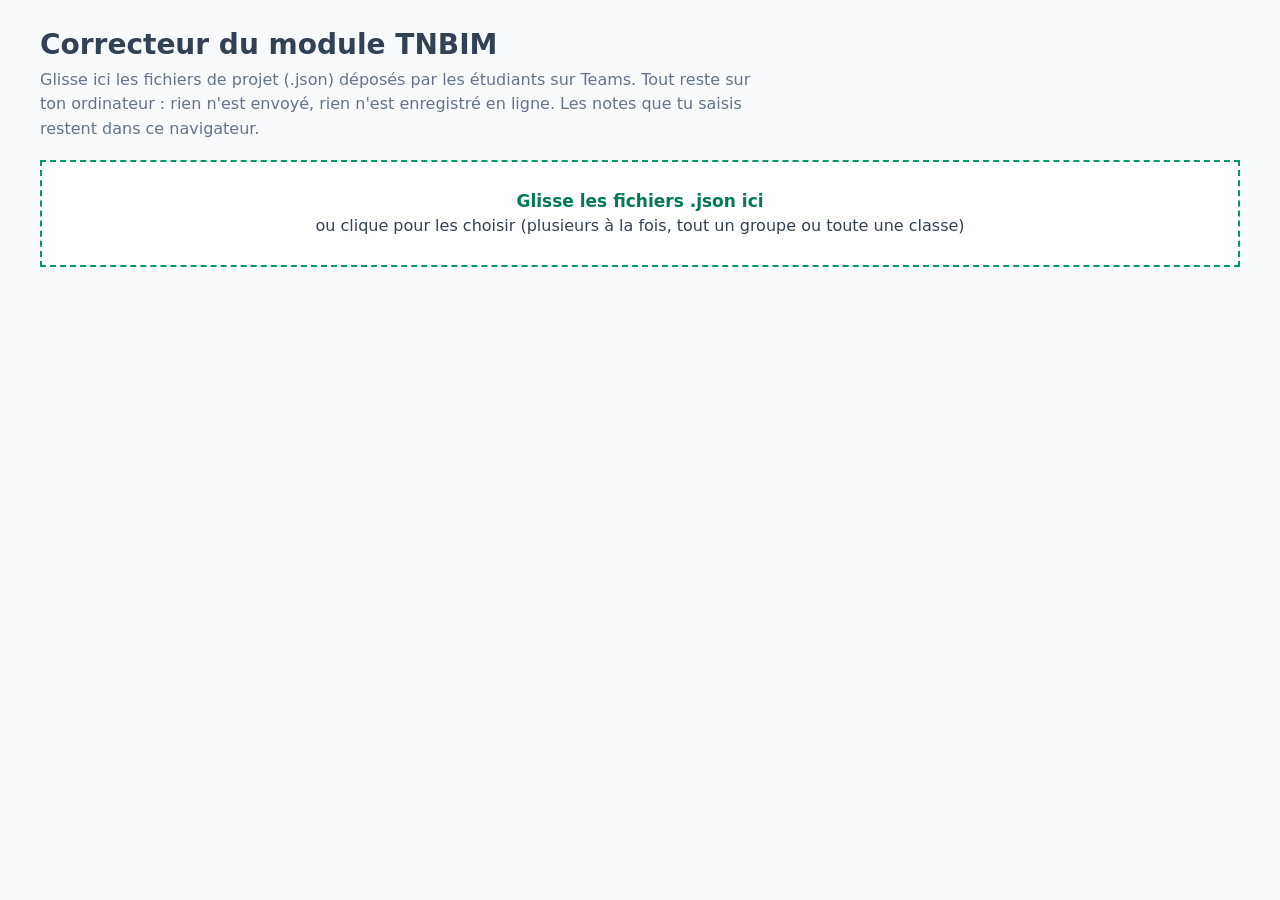
==== correcteur/index.html @ 367d7ea9 "Livraison 4 : bloc « Où vérifier » et page correcteur Co-Authored-By: Claude Fable 5.1 <noreply@anth" ====
<!DOCTYPE html>
<html lang="fr">
<head>
<meta charset="utf-8">
<meta name="viewport" content="width=device-width, initial-scale=1">
<title>Correcteur – TNBIM, ESCT Nantes</title>
<meta name="robots" content="noindex">
<style>
:root{
  --fond:#F8FAFC; --carte:#FFFFFF; --encre:#0F172A; --texte:#334155; --discret:#64748B;
  --trait:#E2E8F0; --trait-fort:#CBD5E1; --creux:#F1F5F9;
  --accent:#059669; --accent-fonce:#047857; --accent-nuit:#065F46; --accent-pale:#ECFDF5; --accent-trait:#A7F3D0;
  --rouge:#B91C1C; --rouge-pale:#FEF2F2; --rouge-trait:#FECACA;
  --ambre:#B45309; --ambre-pale:#FFFBEB; --ambre-trait:#FDE68A;
  --sans:"Avenir Next","Segoe UI Variable Text","Segoe UI",system-ui,-apple-system,Roboto,"Helvetica Neue",Arial,sans-serif;
  --mono:ui-monospace,"SF Mono","Cascadia Mono",Menlo,Consolas,"Liberation Mono",monospace;
  --nav:280px; --etat:300px;
}
*,*::before,*::after{box-sizing:border-box}
html{-webkit-text-size-adjust:100%;scroll-behavior:auto}
body{margin:0;background:var(--fond);color:var(--texte);font-family:var(--sans);font-size:16px;line-height:1.55}
h1,h2,h3,h4,p,ul,ol,figure{margin:0}
ul,ol{padding:0;list-style:none}
a{color:var(--accent-fonce);text-underline-offset:3px}
a:hover{color:var(--accent-nuit)}
button,input,textarea,select{font:inherit;color:inherit}
:focus-visible{outline:2px solid var(--encre);outline-offset:2px}
[hidden]{display:none!important}

/* Panneaux flottants */
.flottant{background:rgba(255,255,255,.78);-webkit-backdrop-filter:blur(14px) saturate(1.2);backdrop-filter:blur(14px) saturate(1.2);border:1px solid var(--trait-fort)}

/* Barre d'actions, en haut à gauche */
.colonne{position:fixed;z-index:40;top:12px;left:12px;bottom:12px;width:var(--nav);display:flex;flex-direction:column;gap:8px}
.barre{padding:8px}
.barre-actions{display:grid;grid-template-columns:1fr 1fr;gap:4px}
.barre-actions button{height:32px;padding:0 6px;font-size:12.5px;font-weight:600;background:var(--carte);border:1px solid var(--trait-fort);cursor:pointer;white-space:nowrap}
.barre-actions button:hover{border-color:var(--accent);color:var(--accent-nuit)}
.barre-actions button.plein{background:var(--accent-fonce);border-color:var(--accent-fonce);color:#fff}
.barre-actions button.plein:hover{background:var(--accent-nuit);color:#fff}
.barre-etat{display:flex;align-items:center;gap:6px;margin-top:7px;font-size:12px;color:var(--discret);line-height:1.3}
.barre-etat i{flex:none;width:8px;height:8px;background:var(--accent)}
.barre-etat.alerte i{background:var(--ambre)}
.barre-mobile{display:none}

/* Navigation */
.nav{flex:1;min-height:0;overflow:auto;padding:6px 0 12px}
.nav h2{font-size:12.5px;font-weight:600;color:var(--discret);padding:14px 14px 6px}
.nav a{display:flex;align-items:baseline;gap:8px;padding:8px 14px;color:var(--texte);text-decoration:none;font-size:14.5px;line-height:1.3;border-left:3px solid transparent}
.nav a:hover{background:rgba(255,255,255,.9)}
.nav a[aria-current="page"]{background:var(--carte);border-left-color:var(--accent);color:var(--encre);font-weight:600}
.nav a span{flex:1}
.nav a small{flex:none;font-size:12px;color:var(--discret);font-weight:400;font-variant-numeric:tabular-nums}
.nav a.complet small{color:var(--accent-fonce);font-weight:600}
.nav-global{margin:14px 14px 0;font-size:12.5px;color:var(--discret)}
.nav-global b{color:var(--encre)}
.filet{height:6px;background:var(--trait);margin-top:6px}
.filet i{display:block;height:100%;background:var(--accent)}

/* Zone principale */
main{margin:0 calc(var(--etat) + 36px) 0 calc(var(--nav) + 36px);padding:28px 0 120px;min-height:100vh}
.page{max-width:760px;margin:0 auto}
.tete{padding:8px 0 22px}
.tete .seance{font-size:14px;color:var(--discret)}
.tete h1{font-size:clamp(28px,3.4vw,38px);line-height:1.08;letter-spacing:-.022em;font-weight:700;color:var(--encre);margin:6px 0 12px;text-wrap:balance}
.tete .chapo{font-size:18px;line-height:1.5;color:var(--texte);max-width:62ch}

.bloc{background:var(--carte);border:1px solid var(--trait);padding:20px 22px;margin-bottom:14px}
.bloc h2{font-size:19px;line-height:1.25;color:var(--encre);font-weight:650;letter-spacing:-.01em}
.bloc h3{font-size:15.5px;color:var(--encre);font-weight:650;margin-top:18px}
.bloc p{margin-top:10px;max-width:68ch}
.bloc p:first-child{margin-top:0}
.bloc ul.tirets{margin-top:10px}
.bloc ul.tirets li{position:relative;padding-left:22px;margin-top:5px;max-width:66ch}
.bloc ul.tirets li::before{content:"–";position:absolute;left:4px;color:var(--accent-fonce);font-weight:700}
.bloc ol.pas{counter-reset:pas;margin-top:12px}
.bloc ol.pas>li{counter-increment:pas;position:relative;padding-left:34px;margin-top:9px;max-width:66ch}
.bloc ol.pas>li::before{content:counter(pas);position:absolute;left:0;top:1px;width:22px;height:22px;display:grid;place-items:center;font-size:12.5px;font-weight:700;color:var(--accent-nuit);background:var(--accent-pale);border:1px solid var(--accent-trait)}
.note{font-size:14px;color:var(--discret)}
.duree{font-size:13px;color:var(--discret);font-weight:400;margin-left:8px;white-space:nowrap}

/* Étape à cocher */
.etape{border-left:3px solid var(--trait-fort)}
.etape.faite{border-left-color:var(--accent)}
.etape-tete{display:flex;align-items:flex-start;gap:14px;justify-content:space-between}
.fait{flex:none;display:inline-flex;align-items:center;gap:7px;font-size:13px;font-weight:600;color:var(--discret);cursor:pointer;user-select:none;padding:4px 9px;border:1px solid var(--trait-fort);background:var(--carte)}
.fait input{appearance:none;-webkit-appearance:none;width:14px;height:14px;margin:0;border:1.5px solid var(--discret);background:#fff;display:grid;place-items:center;cursor:pointer}
.fait input:checked{background:var(--accent-fonce);border-color:var(--accent-fonce)}
.fait input:checked::after{content:"";width:8px;height:4px;border-left:2px solid #fff;border-bottom:2px solid #fff;transform:rotate(-45deg) translateY(-1px)}
.etape.faite .fait{color:var(--accent-nuit);border-color:var(--accent-trait);background:var(--accent-pale)}

/* Repère */
.repere{background:var(--accent-pale);border:1px solid var(--accent-trait);border-left:3px solid var(--accent)}
.repere h2{font-size:16.5px}
.repere .verif{font-size:13px;color:var(--accent-nuit);margin-top:12px}
.sources{margin-top:12px;font-size:14px}
.sources li{margin-top:4px;padding-left:22px;position:relative}
.sources li::before{content:"↗";position:absolute;left:3px;color:var(--accent-fonce)}

/* Champs */
.champs{display:grid;grid-template-columns:1fr 1fr;gap:14px 16px;margin-top:14px}
.champ{display:flex;flex-direction:column;gap:5px;min-width:0}
.champ.large{grid-column:1/-1}
.champ>span.l{font-size:14px;font-weight:600;color:var(--encre)}
.champ>span.l em{font-style:normal;font-weight:400;color:var(--discret)}
.champ .aide{font-size:13px;color:var(--discret);line-height:1.4}
.champ input[type=text],.champ input[type=number],.champ input[type=date],.champ textarea,.champ select{width:100%;padding:9px 11px;border:1px solid var(--trait-fort);background:#fff;border-radius:0;line-height:1.45}
.champ textarea{resize:vertical;min-height:72px}
.champ input:focus,.champ textarea:focus,.champ select:focus{outline:2px solid var(--accent);outline-offset:0;border-color:var(--accent)}
.coches{display:grid;gap:6px;margin-top:12px}
.coche{display:flex;gap:10px;align-items:flex-start;font-size:15px;cursor:pointer}
.coche input{margin:4px 0 0;width:16px;height:16px;accent-color:var(--accent-fonce);flex:none}

/* Consigne à copier */
.consigne{margin-top:14px;border:1px solid var(--trait-fort);background:var(--creux)}
.consigne-tete{display:flex;align-items:center;justify-content:space-between;gap:12px;padding:8px 8px 8px 14px;border-bottom:1px solid var(--trait-fort);background:#fff}
.consigne-tete b{font-size:14px;color:var(--encre)}
.consigne pre{margin:0;padding:14px;font-family:var(--mono);font-size:13px;line-height:1.55;white-space:pre-wrap;overflow-wrap:anywhere;max-height:420px;overflow:auto;color:var(--encre)}
.consigne pre .vide{color:var(--ambre);background:var(--ambre-pale)}

.btn{display:inline-flex;align-items:center;justify-content:center;gap:6px;height:34px;padding:0 13px;font-size:14px;font-weight:600;background:var(--carte);border:1px solid var(--trait-fort);cursor:pointer;text-decoration:none;color:var(--encre);white-space:nowrap}
.btn:hover{border-color:var(--accent);color:var(--accent-nuit)}
.btn.plein{background:var(--accent-fonce);border-color:var(--accent-fonce);color:#fff}
.btn.plein:hover{background:var(--accent-nuit);color:#fff}
.btn.ok{background:var(--accent-pale);border-color:var(--accent);color:var(--accent-nuit)}
.actions{display:flex;flex-wrap:wrap;gap:8px;margin-top:14px}

/* Décision */
.decision{border-top:3px solid var(--encre)}
.decision .q{font-size:19px;font-weight:650;color:var(--encre);line-height:1.25;letter-spacing:-.01em}
.decision .genre{font-size:13px;color:var(--discret);margin-bottom:4px}
.options{display:grid;gap:8px;margin-top:14px}
.option{display:flex;gap:11px;align-items:flex-start;padding:12px 14px;border:1px solid var(--trait-fort);background:#fff;cursor:pointer}
.option:hover{border-color:var(--accent)}
.option input{margin:4px 0 0;accent-color:var(--accent-fonce);width:16px;height:16px;flex:none}
.option.choisi{border-color:var(--accent);background:var(--accent-pale);box-shadow:inset 3px 0 0 var(--accent)}
.suite{margin-top:14px;padding:12px 14px;background:var(--creux);border-left:3px solid var(--encre)}
.suite.grave{background:var(--rouge-pale);border-left-color:var(--rouge);color:#7F1D1D}
.effets{display:flex;flex-wrap:wrap;gap:6px;margin-top:10px}
.effet{font-size:12.5px;font-weight:600;padding:2px 8px;border:1px solid var(--trait-fort);background:#fff;font-variant-numeric:tabular-nums}
.effet.bon{border-color:var(--accent-trait);color:var(--accent-nuit);background:var(--accent-pale)}
.effet.mauvais{border-color:var(--rouge-trait);color:var(--rouge);background:var(--rouge-pale)}

/* Scène */
.scene{background:var(--encre);border-color:var(--encre);color:#CBD5E1}
.scene .genre{font-size:13px;color:#94A3B8}
.scene h2{color:#fff;font-size:21px;margin-top:2px}
.scene p{color:#E2E8F0;font-size:16.5px}
.scene .reps{display:grid;gap:8px;margin-top:16px}
.scene .rep{text-align:left;padding:11px 14px;background:transparent;border:1px solid #475569;color:#F1F5F9;cursor:pointer;line-height:1.4}
.scene .rep:hover{border-color:#6EE7B7}
.scene .rep.choisi{background:var(--accent-fonce);border-color:var(--accent-fonce);color:#fff}
.scene .suite{background:#1E293B;border-left-color:#6EE7B7;color:#E2E8F0}
.scene .effet{background:#1E293B;border-color:#475569;color:#E2E8F0}
.scene .effet.bon{color:#6EE7B7;border-color:#065F46;background:#1E293B}
.scene .effet.mauvais{color:#FCA5A5;border-color:#7F1D1D;background:#1E293B}
.scene .verrou{color:#94A3B8;font-size:15px}
.scene .champ>span.l{color:#fff}
.scene .champ textarea{background:#fff;color:var(--encre)}
.scene :focus-visible{outline-color:#6EE7B7}

/* Schéma */
.schema{margin-top:14px;border:1px solid var(--trait-fort);background:#fff}
.schema svg{display:block;width:100%;height:auto;background:var(--fond)}
.schema img{display:block;width:100%;height:auto;border-top:1px solid var(--trait-fort)}
.schema figcaption{padding:12px 14px;border-top:1px solid var(--trait-fort);font-size:14.5px}
.schema figcaption ol{counter-reset:leg}
.schema figcaption li{counter-increment:leg;position:relative;padding-left:30px;margin-top:5px}
.schema figcaption li::before{content:counter(leg);position:absolute;left:0;top:1px;width:20px;height:20px;border-radius:50%;display:grid;place-items:center;background:var(--accent-fonce);color:#fff;font-size:12px;font-weight:700}
.schema figcaption .note{margin-top:9px}

/* Tableaux */
.tab{width:100%;border-collapse:collapse;margin-top:14px;font-size:14px}
.tab th{text-align:left;font-weight:600;color:var(--encre);padding:7px 8px;border-bottom:2px solid var(--encre);vertical-align:bottom;line-height:1.25}
.tab td{padding:6px 6px;border-bottom:1px solid var(--trait);vertical-align:top}
.tab td input,.tab td textarea,.tab td select{width:100%;padding:7px 8px;border:1px solid var(--trait-fort);background:#fff;border-radius:0;font-size:14px;line-height:1.4}
.tab td textarea{resize:vertical;min-height:54px}
.tab.donnees{font-family:var(--mono);font-size:12px}
.tab.donnees th{font-weight:600;border-bottom-width:1px}
.defile{overflow-x:auto}

/* Idées */
.idees{display:grid;grid-template-columns:1fr 1fr;gap:10px;margin-top:14px}
.idee{border:1px solid var(--trait-fort);padding:14px;background:#fff;display:flex;flex-direction:column;gap:6px}
.idee.choisie{border-color:var(--accent);box-shadow:inset 0 3px 0 var(--accent)}
.idee .fam{font-size:12.5px;color:var(--discret)}
.idee h3{margin:0;font-size:16px}
.idee p{margin:0;font-size:14px;line-height:1.45}
.idee .niv{display:flex;gap:3px;align-items:center;font-size:12.5px;color:var(--discret)}
.idee .niv i{width:14px;height:6px;background:var(--trait)}
.idee .niv i.on{background:var(--accent)}
.idee .btn{align-self:flex-start;margin-top:auto}

/* Parcours des deux séances */
.parcours{margin-top:14px;border-left:3px solid var(--accent)}
.parcours li{padding:10px 0 10px 18px;border-bottom:1px solid var(--trait);position:relative}
.parcours li:last-child{border-bottom:0}
.parcours li::before{content:"";position:absolute;left:-8px;top:17px;width:13px;height:13px;background:var(--accent)}
.parcours li.entre::before{background:#fff;border:3px solid var(--accent)}
.parcours b{display:block;color:var(--encre)}

/* Résultats chiffrés */
.resultats{display:grid;grid-template-columns:repeat(3,1fr);gap:0;margin-top:14px;border:1px solid var(--trait-fort)}
.resultats div{padding:12px 14px;border-right:1px solid var(--trait);border-bottom:1px solid var(--trait);background:#fff}
.resultats div:nth-child(3n){border-right:0}
.resultats dt{font-size:13px;color:var(--discret);line-height:1.3}
.resultats dd{margin:4px 0 0;font-size:22px;font-weight:700;color:var(--encre);letter-spacing:-.01em;font-variant-numeric:tabular-nums}
.resultats dd.neg{color:var(--rouge)}
.resultats dd small{font-size:13px;font-weight:400;color:var(--discret)}

/* État du projet */
.etat{position:fixed;z-index:30;top:12px;right:12px;width:var(--etat);max-height:calc(100vh - 24px);overflow:auto;padding:16px}
.etat h2{font-size:15px;color:var(--encre);font-weight:700;display:flex;justify-content:space-between;align-items:center}
.etat h2 button{display:none}
.jauge{margin-top:14px}
.jauge-l{display:flex;justify-content:space-between;align-items:baseline;gap:8px;font-size:13.5px}
.jauge-l b{color:var(--encre);font-weight:650}
.jauge-l span{color:var(--discret);font-size:12.5px;font-variant-numeric:tabular-nums;white-space:nowrap}
.seg{display:grid;grid-template-columns:repeat(10,1fr);gap:2px;margin-top:5px}
.seg i{height:10px;background:var(--trait)}
.seg.vert i.on{background:var(--accent)}
.seg.neutre i.on{background:#475569}
.seg.ambre i.on{background:#D97706}
.seg.rouge i.on{background:var(--rouge)}
.jauge small{display:block;font-size:12px;color:var(--discret);margin-top:3px}
.etat h3{font-size:13.5px;color:var(--encre);margin-top:18px;padding-top:12px;border-top:1px solid var(--trait-fort)}
.alertes{margin-top:8px;display:grid;gap:6px}
.alerte{display:block;font-size:13px;line-height:1.4;padding:8px 10px;border:1px solid var(--trait-fort);border-left-width:3px;background:#fff;text-decoration:none;color:var(--texte)}
.alerte.rouge{border-color:var(--rouge-trait);border-left-color:var(--rouge);background:var(--rouge-pale);color:#7F1D1D}
.alerte.orange{border-color:var(--ambre-trait);border-left-color:var(--ambre);background:var(--ambre-pale);color:#78350F}
.alerte.info{border-left-color:var(--discret)}
a.alerte:hover{border-color:var(--encre)}
.calme{font-size:13px;color:var(--discret);margin-top:8px}
.bouton-etat{display:none}

/* Pied de chapitre */
.pied{display:flex;justify-content:space-between;gap:10px;margin-top:22px}

/* Rappel, message bref, dialogue */
.rappel{position:fixed;z-index:50;left:50%;bottom:16px;transform:translateX(-50%);width:min(620px,calc(100vw - 24px));padding:12px 14px;display:flex;gap:12px;align-items:center;justify-content:space-between;border-color:var(--ambre);font-size:14.5px;color:var(--encre)}
.rappel div{display:flex;gap:6px;flex:none}
.bref{position:fixed;z-index:60;left:50%;bottom:76px;transform:translateX(-50%);background:var(--encre);color:#fff;padding:8px 14px;font-size:14px;font-weight:600}
dialog{border:1px solid var(--encre);padding:0;width:min(480px,calc(100vw - 32px));border-radius:0;color:var(--texte)}
dialog::backdrop{background:rgba(15,23,42,.45);-webkit-backdrop-filter:blur(3px);backdrop-filter:blur(3px)}
dialog form{padding:22px}
dialog h2{font-size:19px;color:var(--encre)}
dialog p{margin-top:10px}
dialog .actions{justify-content:flex-end;margin-top:20px}

/* Aperçu du dossier */
.dossier{background:#fff;color:var(--encre);font-size:14.5px;line-height:1.5}
.dossier .couv{border-bottom:3px solid var(--encre);padding-bottom:14px;margin-bottom:18px}
.dossier .couv h1{font-size:26px;line-height:1.15;letter-spacing:-.015em;margin:4px 0 8px}
.dossier .couv p{margin:2px 0;color:var(--texte)}
.dossier h2{font-size:17px;margin:22px 0 8px;padding-top:10px;border-top:1px solid var(--trait-fort);color:var(--encre)}
.dossier h3{font-size:14.5px;margin:12px 0 2px;color:var(--encre)}
.dossier p{margin:3px 0;max-width:none;white-space:pre-wrap;overflow-wrap:anywhere}
.dossier .vide{color:var(--ambre);font-style:italic}
.dossier dl{margin:6px 0;display:grid;grid-template-columns:minmax(150px,32%) 1fr;gap:3px 14px}
.dossier dt{color:var(--discret)}
.dossier dd{margin:0;white-space:pre-wrap;overflow-wrap:anywhere}
.dossier table{width:100%;border-collapse:collapse;margin:8px 0;font-size:13.5px}
.dossier th,.dossier td{border:1px solid var(--trait-fort);padding:5px 7px;text-align:left;vertical-align:top;white-space:pre-wrap}
.dossier th{background:var(--creux)}
.dossier .jauges{break-inside:avoid}
.dossier .jg{display:grid;grid-template-columns:150px 1fr 110px;gap:10px;align-items:center;margin:4px 0}
.dossier .jg .seg{margin:0}
.dossier ul{margin:6px 0}
.dossier ul li{padding-left:18px;position:relative;margin:3px 0}
.dossier ul li::before{content:"–";position:absolute;left:2px}
.dossier pre{font-family:var(--mono);font-size:12px;white-space:pre-wrap;overflow-wrap:anywhere;background:var(--creux);padding:10px;margin:6px 0;border:1px solid var(--trait)}
#impression{display:none}

/* Écrans moyens : l'état devient un volet */
@media (max-width:1239px){
  main{margin-right:24px}
  .etat{display:none;box-shadow:0 12px 40px rgba(15,23,42,.18)}
  .etat.ouvert{display:block}
  .etat h2 button{display:inline-flex}
  .bouton-etat{display:flex;position:fixed;z-index:29;right:12px;top:12px;align-items:center;gap:8px;height:40px;padding:0 12px;font-size:13.5px;font-weight:600;cursor:pointer;color:var(--encre)}
  .bouton-etat .pastilles{display:flex;gap:3px}
  .bouton-etat .pastilles i{width:8px;height:14px;background:var(--accent)}
  .bouton-etat .pastilles i.neutre{background:#475569}
  .bouton-etat .pastilles i.ambre{background:#D97706}
  .bouton-etat .pastilles i.rouge{background:var(--rouge)}
  .page{padding-top:44px}
}
/* Petits écrans : la navigation devient un volet */
@media (max-width:899px){
  main{margin:0;padding:112px 16px 120px}
  .page{padding-top:0}
  .colonne{top:0;left:0;right:0;bottom:auto;width:auto;gap:0}
  .barre{border-width:0 0 1px;padding:8px 12px}
  .barre-actions{grid-template-columns:repeat(4,1fr)}
  .barre-mobile{display:flex;gap:4px;margin-top:6px}
  .barre-mobile button{flex:1;height:32px;font-size:13px;font-weight:600;background:var(--carte);border:1px solid var(--trait-fort);cursor:pointer}
  .barre-etat{display:none}
  .bouton-etat{display:none}
  .nav{display:none;position:fixed;top:87px;left:0;right:0;bottom:0;border-width:0;background:rgba(255,255,255,.97)}
  .nav.ouvert{display:block}
  .etat{top:87px;right:0;left:0;width:auto;max-height:calc(100vh - 87px);border-width:0 0 1px;background:rgba(255,255,255,.97)}
  .champs,.idees{grid-template-columns:1fr}
  .resultats{grid-template-columns:1fr 1fr}
  .resultats div:nth-child(3n){border-right:1px solid var(--trait)}
  .resultats div:nth-child(2n){border-right:0}
  .bloc{padding:16px}
  .etape-tete{flex-direction:column;gap:10px}
  .tab.large-mobile{min-width:640px}
}
@media (prefers-reduced-motion:no-preference){
  .btn,.option,.rep,.nav a{transition:border-color .12s,background-color .12s}
}

/* Impression : seul le dossier sort */
@page{size:A4;margin:16mm 15mm}
@media print{
  html,body{background:#fff}
  body>*:not(#impression){display:none!important}
  #impression{display:block}
  .dossier{font-size:10.5pt}
  .dossier h2{break-after:avoid}
  .dossier h3{break-after:avoid}
  .dossier table,.dossier .jg,.dossier dl>*{break-inside:avoid}
  .dossier tr,.dossier li{break-inside:avoid}
  .dossier .tt{break-after:avoid}
  .seg i,.dossier th{-webkit-print-color-adjust:exact;print-color-adjust:exact}
}

/* Dépôt de fichiers */
.depot{display:flex;flex-direction:column;align-items:center;justify-content:center;gap:4px;margin-top:14px;padding:26px 16px;border:2px dashed var(--accent-trait);background:var(--accent-pale);color:var(--accent-nuit);text-align:center;cursor:pointer}
.depot span{font-size:14px;color:var(--texte)}
.depot:hover,.depot:focus-visible,.depot.survol{border-color:var(--accent);background:#D1FAE5;outline:none}
.depot-resultat{margin-top:12px}
.depot-bilan{margin:0 0 8px}
.depot-resultat h3{margin:18px 0 6px}
.desc-depot{margin:8px 0 10px;padding:12px 14px;border:1px solid var(--trait);background:#F8FAFC;font-size:14.5px;line-height:1.55;white-space:pre-wrap}
.alerte-depot{margin:8px 0;padding:9px 12px;border:1px solid var(--ambre-trait);background:var(--ambre-pale);color:var(--ambre);font-weight:600;font-size:14px}
#depose{position:fixed;inset:0;z-index:70;display:flex;align-items:center;justify-content:center;background:rgba(248,250,252,.78);-webkit-backdrop-filter:blur(4px);backdrop-filter:blur(4px);pointer-events:none}
#depose[hidden]{display:none}
#depose>div{display:flex;flex-direction:column;gap:6px;text-align:center;padding:34px 40px;border:2px dashed var(--accent);background:#fff;box-shadow:0 12px 36px rgba(15,23,42,.14);max-width:90vw}
#depose b{font-size:20px;color:var(--accent-nuit)}
#depose span{color:var(--texte)}
@media print{#depose,.depot,.depot-resultat{display:none!important}}
.idee .actions{margin-top:auto}
.idee .actions .btn{margin-top:0}
.idee .btn[disabled]{opacity:1;cursor:default}

/* Obligatoire et facultatif */
.statut{display:inline-block;margin-left:10px;padding:2px 8px;border:1px solid;font-size:12px;font-weight:700;letter-spacing:.01em;white-space:nowrap;vertical-align:middle}
.statut.obligatoire{background:var(--accent-pale);border-color:var(--accent-trait);color:var(--accent-nuit)}
.statut.facultatif{background:var(--creux);border-color:var(--trait-fort);color:var(--discret)}
.partie{margin-top:22px;padding:12px 16px;border-left:4px solid}
.partie h2{margin:6px 0 4px;font-size:19px}
.partie p{margin:0}
.partie .statut{margin-left:0}
.partie.obligatoire{border-color:var(--accent);background:var(--accent-pale)}
.partie.facultatif{border-color:var(--trait-fort);background:var(--creux)}
.bloc.entrainement{border-style:dashed}
@media print{.statut,.partie{display:none!important}}

/* Aide repliable */
details.aide{padding:0}
details.aide>summary{display:flex;align-items:center;gap:10px;padding:12px 16px;cursor:pointer;list-style:none;font-weight:700;font-size:16px;color:var(--encre)}
details.aide>summary::-webkit-details-marker{display:none}
details.aide>summary::before{content:"";flex:none;width:8px;height:8px;border-right:2px solid var(--accent-fonce);border-bottom:2px solid var(--accent-fonce);transform:rotate(-45deg);transition:transform .12s}
details.aide[open]>summary::before{transform:rotate(45deg)}
details.aide>summary:hover{background:var(--creux)}
details.aide>summary:focus-visible{outline:2px solid var(--accent);outline-offset:-2px}
.aide-corps{padding:2px 16px 16px}
.aide-corps>:first-child{margin-top:0}
details.aide-schema{margin-top:14px;border:1px solid var(--trait-fort);background:#fff}
details.aide-schema>summary{font-size:15px}
details.aide-schema .schema{margin:0;padding:0 16px 16px}

details.aide .picto{flex:none;color:var(--accent-fonce)}
@media print{details.aide .picto{display:none}}

/* Prochaine étape, compteurs, glossaire, étiquette de menu */
.prochaine{display:flex;flex-wrap:wrap;align-items:center;gap:8px 16px;margin:18px 0 6px;padding:12px 16px;border:1px solid var(--accent-trait);border-left:4px solid var(--accent);background:var(--accent-pale)}
.prochaine>div{flex:1 1 280px;display:flex;flex-direction:column;gap:2px;min-width:0}
.prochaine .lib{font-size:12px;font-weight:700;letter-spacing:.03em;text-transform:uppercase;color:var(--accent-nuit)}
.prochaine b{font-size:16px;color:var(--encre);overflow-wrap:anywhere}
.prochaine .ou{font-size:13.5px;color:var(--texte)}
.prochaine .reste{flex-basis:100%;font-size:13px;color:var(--discret)}
.prochaine:empty{display:none}
.compteur{display:inline-block;margin-left:10px;padding:2px 8px;border:1px solid;font-size:12px;font-weight:700;white-space:nowrap;vertical-align:middle}
.compteur.reste{color:var(--ambre);background:var(--ambre-pale);border-color:var(--ambre-trait)}
.compteur.ok{color:var(--accent-nuit);background:var(--accent-pale);border-color:var(--accent-trait)}
.glossaire{margin:0}
.glossaire dt{margin-top:12px;font-weight:700;color:var(--encre)}
.glossaire dt:first-child{margin-top:0}
.glossaire dd{margin:2px 0 0}
.nav-tag{display:block;margin-top:1px;font-style:normal;font-size:11.5px;font-weight:400;color:var(--discret)}
.etape,.decision,.scene,[data-champ]{scroll-margin-top:24px}
@keyframes clignote{from{background:var(--accent-pale)}to{background:transparent}}
.flash{animation:clignote 1.6s ease-out}
@media (prefers-reduced-motion:reduce){.flash{animation:none}}
@media print{.prochaine,.compteur{display:none!important}}
.reps.projets{display:grid;grid-template-columns:repeat(2,minmax(0,1fr));gap:10px}
.reps.projets .rep{text-align:left;width:100%}
.fiche{display:grid;grid-template-columns:max-content 1fr;gap:6px 16px;margin-top:12px}
.fiche dt{font-weight:600;color:var(--encre)}.fiche dd{margin:0}
@media(max-width:700px){.reps.projets{grid-template-columns:1fr}.fiche{grid-template-columns:1fr}}
.mois-liste{margin-top:14px;display:grid;gap:3px}
.mois{display:grid;grid-template-columns:96px 1fr 36px;gap:8px;align-items:center;font-size:13px}
.mois .b{background:var(--trait);height:12px;display:block}
.mois .b i{display:block;height:12px;background:var(--accent-fonce)}
.mois .b i.sur{background:#B45309}
.mois .n{text-align:right;font-variant-numeric:tabular-nums}
.ligne-journal h3{margin:0 0 4px}
.fiche-projet{margin-top:12px;border-left:3px solid var(--trait-fort)}
.fiche-projet.choisi{border-left-color:var(--accent);background:#F3FAF6}
.fiche-projet h3{margin:0}
.cadre-outil{margin-top:14px;border:1px solid var(--trait-fort);background:#fff}
.cadre-outil iframe{display:block;width:100%;height:760px;border:0}
@media print{.cadre-outil{display:none}}
.sources-verif li{margin-bottom:8px}.sources-verif .note{display:block;margin-top:2px}
.bloc.ou-verifier{border-left:3px solid var(--accent)}

.cor{max-width:1240px;margin:0 auto;padding:28px 20px 60px}
.cor h1{font-size:28px;line-height:1.2;margin-bottom:6px}
.cor .chapo{color:var(--discret);margin-bottom:18px;max-width:70ch}
#depot{border:2px dashed var(--accent);background:var(--carte);padding:26px;text-align:center;cursor:pointer}
#depot.survol{background:#DCF7E6;border-style:solid}
#depot b{display:block;font-size:17px;color:var(--accent-fonce)}
.actions-cor{display:flex;gap:8px;flex-wrap:wrap;margin:14px 0}
#resume{margin:8px 0 12px;font-weight:600}
.defile-cor{overflow-x:auto;border:1px solid var(--trait);background:var(--carte)}
table.suivi{border-collapse:collapse;width:100%;font-size:14px;min-width:1100px}
table.suivi th,table.suivi td{padding:9px 10px;text-align:left;border-bottom:1px solid var(--trait);vertical-align:middle;white-space:nowrap}
table.suivi th{background:#F1F5F9;position:sticky;top:0}
table.suivi th button{background:none;border:0;font-weight:700;font-size:13px;cursor:pointer;padding:0}
table.suivi tbody tr{cursor:pointer}
table.suivi tbody tr:hover,table.suivi tbody tr.actif{background:#ECFDF3}
.cbarre{display:inline-block;width:64px;height:8px;background:#E2E8F0;margin-right:8px;vertical-align:middle}
.cbarre i{display:block;height:100%;background:var(--accent)}
.tx.bas{color:#B42318;font-weight:700}.tx.moy{color:#B54708;font-weight:700}.tx.bon{color:var(--accent-fonce);font-weight:700}
.pastille{display:inline-block;min-width:22px;padding:1px 7px;margin-right:4px;color:#fff;font-weight:700;font-size:12px;text-align:center}
.pastille.rouge{background:#B42318}.pastille.orange{background:#B54708}
#detail{margin-top:22px;padding:20px;background:var(--carte);border:1px solid var(--trait-fort)}
.detail-tete{display:flex;justify-content:space-between;align-items:center;gap:10px}
.detail-grille{display:grid;grid-template-columns:1fr 1fr;gap:22px;margin-top:10px}
#detail h3{margin:16px 0 6px;font-size:15px}
#detail .journal td{white-space:normal;font-size:13px;vertical-align:top}
table.grille-notes{width:100%;border-collapse:collapse;font-size:14px}
table.grille-notes th,table.grille-notes td{padding:7px 8px;border-bottom:1px solid var(--trait);text-align:left;vertical-align:top}
table.grille-notes input[type=number]{width:70px;padding:6px;border:1px solid var(--trait-fort)}
#note-corr{width:100%;padding:10px;border:1px solid var(--trait-fort);background:#fff;margin-top:8px}
.total-note{font-size:18px;font-weight:700;color:var(--accent-fonce);margin:10px 0}
@media(max-width:800px){.detail-grille{grid-template-columns:1fr}}
</style>
</head>
<body>
<main class="cor">
  <h1>Correcteur du module TNBIM</h1>
  <p class="chapo">Glisse ici les fichiers de projet (.json) déposés par les étudiants sur Teams. Tout reste sur ton ordinateur : rien n'est envoyé, rien n'est enregistré en ligne. Les notes que tu saisis restent dans ce navigateur.</p>
  <div id="depot" role="button" tabindex="0" data-action="choisir"><b>Glisse les fichiers .json ici</b><span>ou clique pour les choisir (plusieurs à la fois, tout un groupe ou toute une classe)</span></div>
  <input type="file" id="fichiers" accept=".json,application/json" multiple hidden>
  <div id="refus"></div>
  <div id="zone-tableau" hidden>
    <p id="resume"></p>
    <div class="actions-cor"><button type="button" class="btn plein" data-action="csv">Exporter le tableau (.csv)</button><button type="button" class="btn" data-action="vider">Tout vider</button></div>
    <div class="defile-cor"><table class="suivi"><thead><tr id="tete-tab"></tr></thead><tbody id="corps-tab"></tbody></table></div>
    <p class="note" style="margin-top:8px">Journal : nombre de lignes, dont lignes modifiées ou rejetées. Références : thèmes avec un verdict, sur six. Clique sur une ligne pour voir le détail, lire le dossier et noter.</p>
  </div>
  <section id="detail" hidden></section>
</main>
<div id="impression" class="dossier" hidden></div>
<script>
(function () {
'use strict';
/* ───────── Données du parcours ───────── */
const APP = { id: 'tnbim-esct', version: 1 };
const CLE = 'tnbim-esct-v1';

/* ───────── RÉGLAGES DU MODULE : seul bloc à modifier chaque année ─────────
   Dates au format AAAA-MM-JJ. Tous les textes de l'application s'en déduisent.
   nbGroupes : nombre de groupes par classe (simple aide à la saisie).
   soutenance : minutes par groupe, exposé puis questions.
   Les dates des sessions ne sont pas dans ce bloc : chaque étudiant les saisit à la page « Départ ». Le dépôt se fait la veille de la dernière session, sans date affichée.
   verifieLe : laisse vide tant que tu n'as pas relu les références juridiques sur les sources officielles.
   Les repères juridiques ne se mettent pas à jour tout seuls : relis-les, puis écris la date. */
const CONFIG = {
  module: 'La transition numérique, le BIM et les enjeux juridiques',
  formation: 'Manager de projets BTP, ESCT Nantes',
  rncp: '38810',
  verifieLe: '',
  nbGroupes: 6,
  remise: 'Teams',
  soutenance: { total: 20, expose: 12, questions: 8 }
};
const MOIS_CFG = ['janvier', 'février', 'mars', 'avril', 'mai', 'juin', 'juillet', 'août', 'septembre', 'octobre', 'novembre', 'décembre'];
const dCfg = iso => { const [a, m, j] = iso.split('-').map(Number); return { a, m: m - 1, j }; };
const jourCfg = j => (j === 1 ? '1er' : String(j));
const dJM = iso => { const d = dCfg(iso); return jourCfg(d.j) + ' ' + MOIS_CFG[d.m]; };
const dLong = iso => { const d = dCfg(iso); return jourCfg(d.j) + ' ' + MOIS_CFG[d.m] + ' ' + d.a; };
const decaler = (iso, jours) => { const d = dCfg(iso); return new Date(Date.UTC(d.a, d.m, d.j + jours)); };
const dJMdepuis = (iso, jours) => { const d = decaler(iso, jours); return jourCfg(d.getUTCDate()) + ' ' + MOIS_CFG[d.getUTCMonth()]; };
/* Les dates sont saisies par les étudiants à la page « Départ ». Le dépôt se fait la veille de la dernière session. */
const DATE_OK = x => /^\d{4}-\d{2}-\d{2}$/.test(String(x || ''));
const DATE_VIDE = '(date à saisir à la page « Départ »)';
const dateChamp = cle => { const x = S.champs && S.champs[cle]; return DATE_OK(x) ? x : ''; };
const dLongDepuis = (iso, jours) => { const d = decaler(iso, jours); return jourCfg(d.getUTCDate()) + ' ' + MOIS_CFG[d.getUTCMonth()] + ' ' + d.getUTCFullYear(); };
const S1 = () => dateChamp('id_seance1') ? dJM(dateChamp('id_seance1')) : DATE_VIDE;
const S2 = () => dateChamp('id_seance2') ? dJM(dateChamp('id_seance2')) : DATE_VIDE;
const S1L = () => dateChamp('id_seance1') ? dLong(dateChamp('id_seance1')) : DATE_VIDE;
const S2L = () => dateChamp('id_seance2') ? dLong(dateChamp('id_seance2')) : DATE_VIDE;
/* Le dépôt se fait la veille de la dernière session : la page n'affiche pas de date, pour rester juste pour les trois classes */
const DEPOT = () => 'la veille de la dernière session';
const DEPOTL = DEPOT;
const nomClasse = () => rempli('id_classe') ? String(v('id_classe')).trim() : '…';
const VERIFIE = () => CONFIG.verifieLe ? dLong(CONFIG.verifieLe) : '';

/* Références officielles : liens de départ, à ouvrir et à relire. Aucun article n'est cité de mémoire dans cette page. */
const SOURCES = {
  legifrance: { t: `Légifrance – le service public de la diffusion du droit`, u: 'https://www.legifrance.gouv.fr/' },
  daj: { t: `Direction des affaires juridiques (économie.gouv.fr) – commande publique`, u: 'https://www.economie.gouv.fr/daj' },
  rgpd: { t: `CNIL – Texte du RGPD, article par article`, u: 'https://www.cnil.fr/fr/reglement-europeen-protection-donnees' },
  cnil_ia: { t: `CNIL – Intelligence artificielle`, u: 'https://www.cnil.fr/fr/technologies/intelligence-artificielle-ia' },
  cnil_generative: { t: `CNIL – Questions-réponses sur l'utilisation d'un système d'IA générative`, u: 'https://www.cnil.fr/fr/les-questions-reponses-de-la-cnil-sur-lutilisation-dun-systeme-dia-generative' },
  ia_ce: { t: `Commission européenne – Législation sur l'IA et calendrier d'application`, u: 'https://digital-strategy.ec.europa.eu/fr/policies/regulatory-framework-ai' },
  ia_texte: { t: `Règlement (UE) 2024/1689 sur l'intelligence artificielle – texte officiel`, u: 'https://eur-lex.europa.eu/legal-content/FR/TXT/?uri=OJ:L_202401689' },
  anssi: { t: `ANSSI – la directive NIS 2`, u: 'https://cyber.gouv.fr/' },
  claude_projets: { t: `Aide de Claude – créer et gérer des projets (en anglais)`, u: 'https://support.claude.com/en/articles/9519177' },
  claude_limites: { t: `Aide de Claude – bien utiliser ses limites d'usage (en anglais)`, u: 'https://support.claude.com/en/articles/9797557' }
};
/* Où vérifier une référence : sources officielles, par catégorie. Aucun article n'est cité : l'étudiant ouvre et lit. */
const OU_VERIFIER = [
  { id: 'lois', l: `Lois, codes, décrets et jurisprudence (France)`, liens: [
    ['Légifrance', 'https://www.legifrance.gouv.fr/', `Tous les codes (civil, commerce, travail, commande publique), les lois, décrets et arrêtés, et les décisions de justice. Cherchez par mot ou par numéro d'article. La date de la version en vigueur s'affiche en haut du texte.`]] },
  { id: 'marches', l: `Marchés de travaux, publics et privés`, liens: [
    ['Direction des affaires juridiques (economie.gouv.fr)', 'https://www.economie.gouv.fr/daj', `Cahiers des clauses administratives générales (CCAG), guides et fiches sur la commande publique.`],
    ['Légifrance', 'https://www.legifrance.gouv.fr/', `Pour le Code de la commande publique : cherchez le code par son nom, puis l'article.`],
    ['AFNOR', 'https://www.afnor.org/', `Pour les marchés privés, la norme NF P 03-001 (cahier des clauses administratives générales des marchés privés). Le texte est payant : la fiche de la norme, publique, donne son existence et sa date.`]] },
  { id: 'donnees', l: `Données personnelles : RGPD et CNIL`, liens: [
    ['CNIL – le RGPD article par article', 'https://www.cnil.fr/fr/reglement-europeen-protection-donnees', `Le texte du règlement, article par article, avec les liens vers les fiches pratiques de la CNIL.`],
    ['CNIL – questions-réponses sur l\'IA générative', 'https://www.cnil.fr/fr/les-questions-reponses-de-la-cnil-sur-lutilisation-dun-systeme-dia-generative', `Ce qu'une entreprise peut confier, ou non, à un service d'IA générative.`],
    ['CNIL – intelligence artificielle', 'https://www.cnil.fr/fr/technologies/intelligence-artificielle-ia', `Les recommandations de la CNIL sur l'IA.`]] },
  { id: 'ia', l: `Intelligence artificielle : règlement européen`, liens: [
    ['Commission européenne – cadre réglementaire de l\'IA', 'https://digital-strategy.ec.europa.eu/fr/policies/regulatory-framework-ai', `Présentation du règlement et de son calendrier d'application.`],
    ['EUR-Lex – règlement (UE) 2024/1689', 'https://eur-lex.europa.eu/legal-content/FR/TXT/?uri=OJ:L_202401689', `Le texte officiel du règlement, en français. Vérifiez la date de la version consolidée.`]] },
  { id: 'cyber', l: `Cybersécurité : directive NIS 2, ANSSI`, liens: [
    ['ANSSI – cyber.gouv.fr', 'https://cyber.gouv.fr/', `L'agence nationale de la sécurité des systèmes d'information : guides, obligations des entreprises, transposition de NIS 2.`],
    ['EUR-Lex', 'https://eur-lex.europa.eu/homepage.html?locale=fr', `Pour la directive NIS 2, cherchez « directive (UE) 2022/2555 ».`]] },
  { id: 'normes', l: `Normes et BIM`, liens: [
    ['AFNOR', 'https://www.afnor.org/', `Normes NF et ISO, dont la série NF EN ISO 19650 sur la gestion de l'information avec le BIM. Le texte des normes est payant ; leur existence, leur date et leur statut se vérifient sur la fiche publique.`]] },
  { id: 'travail', l: `Droit du travail et vie des entreprises`, liens: [
    ['Entreprendre.service-public.fr', 'https://entreprendre.service-public.fr/', `Fiches officielles pour les entreprises : embauche, formation, obligations de l'employeur.`],
    ['Légifrance – Code du travail', 'https://www.legifrance.gouv.fr/', `Cherchez « Code du travail », puis l'article.`]] }
];
const VERDICTS = [
  ['exacte', 'Exacte', `la source dit ce que la référence affirme, à la date de consultation`],
  ['inexacte', 'Inexacte', `la source existe, mais ne dit pas cela, ou pas ainsi`],
  ['introuvable', 'Introuvable', `la référence n'apparaît pas sur la source officielle`],
  ['perimee', 'Périmée', `la source existe, mais le texte a été abrogé ou modifié`]
];

const OUTILS = {
  calibrateur: 'https://pierrickbriand.github.io/Calibrateur-de-preferences-Claude/',
  entraineur: 'https://pierrickbriand.github.io/entraineur-de-prompt/'
};

/* Thèmes juridiques du module (issus du TD). Chaque groupe vérifie les références sur la source officielle. */
const THEMES_JURIDIQUES = [
  `Propriété de la maquette numérique et des données du BIM`,
  `Responsabilités des acteurs et convention BIM`,
  `Documents contractuels de travaux : CCAG-Travaux et autres cadres`,
  `Données personnelles sur un chantier (RGPD)`,
  `Règlement européen sur l'intelligence artificielle`,
  `Cybersécurité des entreprises (directive NIS 2)`
];

/* Le chantier fictif, commun à tous les groupes */
const CHANTIER = {
  nom: 'Rive Nord',
  resume: `Immeuble de bureaux de sept niveaux (rez-de-chaussée et six étages) avec un sous-sol de stationnement, à Nantes. Le site, le maître d'ouvrage et les entreprises sont fictifs.`,
  surface: 6800, budget: 14200000, duree: 22, os: '2027-01-04',
  moa: `Société Rive Nord Immobilier (fictive)`,
  moe: `Atelier d'architecture et bureau d'études (fictifs)`,
  bim: `Maquette numérique de conception, niveau de détail à préciser dans la convention BIM (à construire par le groupe)`,
  lots: [
    // n, intitulé, entreprise fictive, montant HT, effectif maximum, début (mois depuis l'OS), durée (mois)
    [1, 'Terrassement et fondations', 'Fondations Ouest (fictive)', 1150000, 14, 0, 4],
    [2, 'Gros œuvre béton armé', 'Béton Loire (fictive)', 3300000, 46, 3, 10],
    [3, 'Charpente métallique, couverture, étanchéité', 'Structures Atlantique (fictive)', 1050000, 18, 11, 5],
    [4, 'Façades vitrées et menuiseries extérieures', 'Façades Estuaire (fictive)', 2350000, 22, 12, 7],
    [5, 'Cloisons, doublages, plafonds', 'Cloisons Ouest (fictive)', 1200000, 30, 15, 6],
    [6, 'Revêtements de sols, peintures', 'Finitions Erdre (fictive)', 760000, 20, 18, 4],
    [7, 'Électricité courants forts et faibles', 'Électricité Maine (fictive)', 1450000, 24, 13, 9],
    [8, 'Chauffage, ventilation, climatisation, plomberie', 'Fluides Océan (fictive)', 1900000, 26, 12, 9],
    [9, 'Ascenseurs', 'Élévation Bretagne (fictive)', 380000, 6, 17, 4],
    [10, 'Voirie, réseaux divers, espaces verts', 'Aménagements Sèvre (fictive)', 410000, 10, 19, 3],
    [11, 'Serrurerie, métallerie', 'Métal Vilaine (fictive)', 250000, 8, 16, 5]
  ],
  jalons: [
    ['Ordre de service de démarrage', 0], ['Fin des fondations', 4], ['Fin du gros œuvre', 13], ['Hors d\'eau', 16],
    ['Hors d\'air', 19], ['Fin des essais techniques', 21], ['Réception', 22]
  ],
  aleas: [
    `Un réseau enterré, absent des plans, est découvert pendant le terrassement. Il faut le dévoyer.`,
    `Le fournisseur des vitrages annonce quatorze semaines de délai au lieu de dix.`,
    `Le maître d'ouvrage demande une terrasse accessible sur le toit, après la signature des marchés.`,
    `L'entreprise de gros œuvre manque de grutiers pendant deux mois.`,
    `Le bureau d'études met à jour la maquette numérique : le plan de réservations des fluides change.`
  ]
};
const eur = x => nb(x) + ' €';
const dateMois = n => { const d = decaler(CHANTIER.os, 0); const t = new Date(Date.UTC(d.getUTCFullYear(), d.getUTCMonth() + n, d.getUTCDate())); return MOIS_CFG[t.getUTCMonth()] + ' ' + t.getUTCFullYear(); };

const PROJETS = [
  { id: 'strategie', t: `Comparateur de scénarios de transition numérique`, court: `Comparateur de scénarios`, missions: ['Stratégie de construction'],
    but: `Comparer deux ou trois façons de numériser le chantier Rive Nord. Par exemple : la maquette sert seulement à la conception ; la maquette est partagée jusqu'au chantier, avec une convention BIM ; le chantier est connecté, avec des capteurs et une IA qui alerte.`,
    livrable: `Une grille de comparaison avec des critères pondérés, une recommandation argumentée et la liste de vos hypothèses chiffrées, avec leurs sources.`,
    implique: `C'est le projet du benchmarking. Vous cherchez des ordres de grandeur (coût, délai, gains) dans des sources que vous citez. Vous notez chaque scénario, vous défendez vos poids. La difficulté : trouver des sources fiables et ne pas inventer de chiffres.`,
    ia: `Claude aide à lister les critères, à critiquer vos poids et à trouver des pistes de sources. Chaque ordre de grandeur se vérifie dans une source ouverte et datée.` },
  { id: 'chantier', t: `Tableau de bord numérique de chantier et pilotage des écarts`, court: `Tableau de bord`, missions: ['Performance financière', 'Pilotage de projet'],
    but: `Construire le tableau de bord qu'un chantier numérisé rend possible : avancement et dépenses par lot, écarts entre le prévu et le réel, actions correctives. Vous dites d'où viendraient les données (maquette, pointage, capteurs) et ce que le numérique change par rapport au suivi sur papier.`,
    livrable: `Un tableau de bord sur les lots de Rive Nord, trois indicateurs clés, la liste des données numériques nécessaires et un plan d'action pour un aléa du chantier.`,
    implique: `Vous inventez des données de suivi plausibles, la page calcule les écarts, vous refaites un calcul à la main. La difficulté : rester cohérent entre les lots, et expliquer ce que chaque indice veut dire à quelqu'un qui ne connaît pas la méthode.`,
    ia: `Claude aide à construire des données plausibles et à lire les écarts. Les calculs se refont à la main sur au moins un lot.` },
  { id: 'contrats', t: `Veille juridique de la transition numérique`, court: `Veille juridique`, missions: ['Gestion contractuelle'],
    but: `Repérer les risques juridiques que le numérique ajoute au chantier Rive Nord : convention BIM et responsabilités, propriété et réutilisation de la maquette, données personnelles du chantier connecté, pièces contractuelles rédigées avec une IA, cybersécurité. Pour chaque risque, trouver la référence officielle et dire ce que fait le manager de projets.`,
    livrable: `Une fiche de veille par cas, avec la référence officielle consultée et sa date, trois points de vigilance, et la fiche de contrôle des références du groupe.`,
    implique: `Vous ouvrez des textes officiels (Légifrance, CNIL, EUR-Lex) et vous écrivez ce qu'ils disent, avec la date de consultation. Claude propose des pistes, parfois fausses : vous les contrôlez une par une. La difficulté : lire un texte juridique et n'en garder que ce qui concerne le chantier.`,
    ia: `Claude propose des pistes. Chaque référence est ouverte sur sa source officielle avant d'entrer dans le dossier.` },
  { id: 'rh', t: `Compétences et organisation de la transition numérique`, court: `Compétences`, missions: ['Management RH', 'Pilotage de projet'],
    but: `Lire la charge des équipes de Rive Nord sur 22 mois, repérer les pointes, puis dire quelles compétences numériques manquent (coordination BIM, modélisation, gestion des données, lecture de la maquette sur le chantier) et comment les obtenir : recruter, former, sous-traiter.`,
    livrable: `Un planning de charge commenté, une carte des compétences numériques à acquérir et trois mesures de gestion des ressources humaines, avec un coût et un délai.`,
    implique: `Vous travaillez sur les métiers : qui change de façon de travailler, qui doit être formé, dans quel ordre. La difficulté : chiffrer un coût et un délai de formation sans inventer, et n'utiliser aucune donnée sur de vraies personnes.`,
    ia: `Claude aide à lisser la charge et à lister les compétences. Il ne reçoit aucune donnée sur de vraies personnes.` }
];
const MISSIONS = ['Stratégie de construction', 'Performance financière', 'Gestion contractuelle', 'Pilotage de projet', 'Management RH'];

const JAUGES = {
  risque:      { l: 'Risque juridique', base: 40, sens: -1, aide: 'Plus bas, c\'est mieux.', niv: ['faible', 'modéré', 'à surveiller', 'élevé'] },
  charge:      { l: 'Charge de travail', base: 40, sens: -1, aide: 'Plus bas, c\'est mieux.', niv: ['légère', 'modérée', 'à surveiller', 'lourde'] },
  fiabilite:   { l: 'Fiabilité des sources', base: 50, sens: 1, aide: 'Ce que le groupe a vérifié. Plus haut, c\'est mieux.', niv: ['solide', 'correcte', 'à surveiller', 'fragile'] },
  tracabilite: { l: 'Traçabilité de l\'IA', base: 50, sens: 1, aide: 'Journal de bord tenu. Plus haut, c\'est mieux.', niv: ['bonne', 'correcte', 'à surveiller', 'faible'] }
};

const DECISIONS = {
  donnees: {
    q: `Avec quelles données le groupe travaille-t-il ?`,
    sources: ['cnil_generative'],
    options: [
      { id: 'fictives', l: `Le chantier fictif Rive Nord, fourni par cette page`, e: { risque: -5, fiabilite: 5 },
        suite: `Tout le monde part de la même base. Les écarts entre groupes viendront de vos choix, pas des données.` },
      { id: 'anonymes', l: `Le chantier fictif, complété par des données d'entreprise anonymisées, avec l'accord écrit du maître de stage ou du tuteur`, e: { risque: 5, charge: 5 },
        suite: `Vos résultats seront plus réalistes. Supprimer les noms ne suffit pas toujours : un chantier se reconnaît à son lieu, son budget et ses entreprises.` },
      { id: 'reelles', l: `Des documents réels d'un chantier ou d'une entreprise, tels quels`, e: { risque: 35, fiabilite: -10 }, grave: true,
        suite: `Stop. Vous confiez à un tiers des documents contractuels, des prix ou des noms de personnes. Changez ce choix avant de continuer.` }
    ]
  },
  cadrage: {
    q: `Quand le groupe écrit-il son cadrage initial ?`,
    options: [
      { id: 'avant', l: `Avant tout usage de Claude, à la main, en séance`, e: { tracabilite: 15, fiabilite: 5 },
        suite: `Vous aurez une trace de votre pensée avant l'outil. C'est ce que demande le journal de bord.` },
      { id: 'apres', l: `Après un premier échange avec Claude, pour gagner du temps`, e: { tracabilite: -10, fiabilite: -5 },
        suite: `Le cadrage ne montre plus ce que vous pensiez seuls. Le jury ne pourra pas mesurer ce que l'outil a changé.` },
      { id: 'jamais', l: `Nous le demandons à Claude`, e: { tracabilite: -25, fiabilite: -10 }, grave: true,
        suite: `Le cadrage initial doit être écrit sans IA. Reprenez-le à la main, même en trois lignes.` }
    ]
  },
  sources: {
    q: `Claude vous donne un article de loi ou une norme. Que faites-vous ?`,
    sources: ['legifrance', 'daj'],
    options: [
      { id: 'verifier', l: `Nous ouvrons la source officielle, nous lisons le texte et nous notons la date de consultation`, e: { risque: -10, fiabilite: 15, charge: 5 },
        suite: `Vous avez la preuve que la référence existe et dit ce que vous écrivez. Notez le verdict dans la fiche de contrôle : exacte, inexacte, introuvable ou périmée.` },
      { id: 'recouper', l: `Nous vérifions sur un site de vulgarisation ou une autre IA`, e: { risque: 5, fiabilite: 0 },
        suite: `Vous recoupez, mais sans source officielle. Une autre IA peut se tromper de la même façon.` },
      { id: 'copier', l: `Nous copions la référence dans le dossier : l'outil est plutôt fiable`, e: { risque: 25, fiabilite: -25, tracabilite: -5 }, grave: true,
        suite: `Une référence inventée ou périmée coûte cher à l'oral. Aucune référence n'entre dans le dossier sans avoir été ouverte.` }
    ]
  },
  journal: {
    q: `Comment le groupe tient-il son journal de bord IA ?`,
    options: [
      { id: 'continu', l: `Une ligne par usage significatif, remplie au fil de l'eau par un responsable désigné`, e: { tracabilite: 25, charge: 5 },
        suite: `Le journal reste fidèle. Il vous servira de base pour le bilan et pour les questions du jury.` },
      { id: 'chacun', l: `Chacun note ses propres usages, puis nous fusionnons avant le dépôt`, e: { tracabilite: 10, charge: 10 },
        suite: `C'est faisable si vous fixez une date de fusion. Sinon, il manquera des lignes.` },
      { id: 'fin', l: `Nous le reconstituons à la fin, de mémoire`, e: { tracabilite: -15, fiabilite: -5 }, grave: true,
        suite: `Un journal reconstitué oublie les rejets, qui sont ce qu'il y a de plus utile. Sans journal, l'usage de l'IA est plafonné à 1,5 point sur 3.` }
    ]
  },
  projet_perim: {
    q: `Quelle ambition pour le projet du groupe ?`,
    options: [
      { id: 'une', l: `Un livrable minimal, complet et vérifié`, e: { charge: -10, fiabilite: 5 },
        suite: `Vous aurez un projet que vous savez défendre. Le reste passe dans « la suite ».` },
      { id: 'deux', l: `Le livrable minimal, plus une extension si le temps le permet`, e: { charge: 10 },
        suite: `Décidez dès maintenant à quel moment vous arrêtez l'extension.` },
      { id: 'tout', l: `Tout le projet, y compris les calculs les plus fins`, e: { risque: 5, charge: 30, fiabilite: -10 }, grave: true,
        suite: `Vous risquez de présenter beaucoup de pages et peu de preuves. Réduisez le périmètre.` }
    ]
  }
};

const SCENES = {
  s_veille: {
    titre: `Le jour du dépôt, 17 h : la veille de la dernière session`,
    dependDe: ['sources', 'journal'],
    variantes: [
      { id: 'inventee', si: c => c.choix.sources === 'copier',
        texte: `Un membre du groupe relit le dossier. Il cherche l'article cité à la page 6. Il ne le trouve pas sur la source officielle.`,
        reps: [
          { id: 'a', l: `Vous retirez la référence, vous le notez dans le journal comme « rejeté, introuvable » et vous contrôlez toutes les autres`, e: { risque: -10, fiabilite: 15, tracabilite: 10, charge: 10 }, suite: `Vous perdez une heure et vous gagnez un dossier fiable. Le rejet montre aussi que vous contrôlez l'outil.` },
          { id: 'b', l: `Vous remplacez l'article par un autre, proposé par Claude`, e: { risque: 10, fiabilite: -10 }, suite: `Vous reproduisez le même risque. Ouvrez cette nouvelle référence avant de la garder.` },
          { id: 'c', l: `Vous laissez la référence : le jury ne vérifiera pas`, e: { risque: 15, fiabilite: -15 }, suite: `Le jury peut vérifier. Vous défendriez à l'oral une référence que vous n'avez jamais lue.` }
        ] },
      { id: 'journalvide', si: c => c.choix.journal === 'fin',
        texte: `Il est 17 h. Le journal compte deux lignes, alors que le groupe a utilisé Claude pendant plusieurs séances.`,
        reps: [
          { id: 'a', l: `Vous reconstituez les usages à partir de l'historique de vos conversations, et vous écrivez que le journal est reconstitué`, e: { tracabilite: 15, charge: 10 }, suite: `Vous restez honnêtes. Vous retrouverez des rejets que la mémoire avait effacés.` },
          { id: 'b', l: `Vous inventez des lignes plausibles`, e: { tracabilite: -20, risque: 10 }, suite: `Un journal inventé est pire qu'un journal court. Reprenez avec l'historique réel.` },
          { id: 'c', l: `Vous déposez deux lignes`, e: { tracabilite: -10 }, suite: `Le plafond de 1,5 point sur 3 risque de s'appliquer. Ajoutez au moins les usages principaux.` }
        ] },
      { id: 'tendu', si: c => c.j.charge >= 65,
        texte: `Le groupe a encore la moitié du projet à finir. Le support compte dix-neuf diapositives.`,
        reps: [
          { id: 'a', l: `Vous gardez le livrable minimal et dix diapositives au plus, quitte à retirer un chapitre`, e: { charge: -20, fiabilite: 5 }, suite: `Vous présenterez peu, mais complet. C'est ce que demande la consigne.` },
          { id: 'b', l: `Vous demandez à Claude de tout condenser en une heure`, e: { charge: 5, fiabilite: -10, tracabilite: -5 }, suite: `Vous aurez un dossier que personne n'a relu. Notez cet usage dans le journal.` },
          { id: 'c', l: `Vous déposez le dossier tel quel`, e: { charge: 5, fiabilite: -10 }, suite: `Le jury verra les trous. Mieux vaut un périmètre réduit qu'un dossier troué.` }
        ] },
      { id: 'pret', si: () => true,
        texte: `Le dossier est prêt une heure avant le dépôt. Le groupe hésite à relire encore.`,
        reps: [
          { id: 'a', l: `Vous faites relire le journal et la fiche de contrôle par une personne qui n'a pas écrit le dossier`, e: { fiabilite: 10, tracabilite: 5 }, suite: `Un regard neuf repère ce que vous ne voyez plus. C'est la meilleure heure du projet.` },
          { id: 'b', l: `Vous déposez tout de suite`, e: {}, suite: `Vous tenez le délai. Vérifiez au moins que les deux fichiers sont bien partis sur Teams.` },
          { id: 'c', l: `Vous demandez à Claude de relire tout le dossier`, e: { tracabilite: 5, fiabilite: -5 }, suite: `Il corrigera du style, pas les faits. Notez l'usage dans le journal et gardez la vérification humaine.` }
        ] }
    ]
  }
};

const QUESTIONS_JURY = {
  risque: `Si une référence juridique de votre dossier est fausse, qui l'a contrôlée et comment ?`,
  charge: `Qu'avez-vous choisi de ne pas faire, et pourquoi ?`,
  fiabilite: `Quelle source avez-vous rejetée, et comment l'avez-vous su ?`,
  tracabilite: `Montrez une ligne de votre journal où vous avez rejeté ou corrigé la réponse de Claude.`
};

const ROLES = [
  ['r_coord', 'Coordination du groupe', `Tient le calendrier, anime les points d'étape, dépose les fichiers sur Teams.`],
  ['r_ia', 'Journal de bord IA', `Tient le journal ligne par ligne, relit les consignes clés, prépare le bilan.`],
  ['r_jur', 'Références juridiques', `Tient la fiche de contrôle : ouvre chaque source officielle, note le verdict et la date.`],
  ['r_proj', 'Contenu du projet', `Garde la cohérence du livrable, refait les calculs à la main.`],
  ['r_pres', 'Support de présentation', `Prépare les dix diapositives au plus, avec sources et dates.`]
];

/* Grille d'évaluation de la soutenance : proposée par le formateur, 20 points. Quatre niveaux par critère. */
const GRILLE = [
  { c: `Cadrage stratégique`, pts: 3, q: `Le problème du chantier est compris et formulé ; le cadrage initial a été écrit sans IA ; le périmètre est tenu.` },
  { c: `Benchmarking et solutions techniques`, pts: 3, q: `Les options ou cas sont comparés avec des critères explicites, des sources citées et datées, des forces et des faiblesses.` },
  { c: `Cadre juridique`, pts: 3, q: `Les références sont ouvertes sur une source officielle, avec un verdict et une date ; les risques pour le chantier sont nommés.` },
  { c: `Mise en œuvre : méthode, contrôles, tests, modifications`, pts: 3, q: `Le groupe décrit comment il a travaillé, ce qu'il a contrôlé, les tests faits et les modifications importantes apportées en cours de route.` },
  { c: `Démonstration de l'efficacité, limites et contraintes`, pts: 3, q: `Un résultat est montré et refait à la main ; les limites, les hypothèses et les contraintes sont dites sans les cacher.` },
  { c: `Usage de l'IA tracé`, pts: 3, q: `Le journal de bord montre des usages, des rejets et des vérifications. Sans journal, ce critère est plafonné à 1,5 point.` },
  { c: `Oral et support`, pts: 2, q: `Dix diapositives au plus, sources et dates visibles, temps tenu, chaque membre prend la parole.` }
];
const NIVEAUX_GRILLE = ['insuffisant', 'fragile', 'solide', 'maîtrisé'];

/* ───────── État, sauvegarde, calcul ───────── */
function nouvelEtat() {
  return { app: APP.id, version: APP.version, cree: new Date().toISOString(), maj: null, exportLe: null, modifs: 0,
    chapitre: 'depart', champs: {}, faits: {}, choix: {}, scenes: {} };
}
let S = nouvelEtat();
let stockageOk = true;

function charger() {
  try {
    const brut = localStorage.getItem(CLE);
    if (brut) { const d = JSON.parse(brut); if (d && d.app === APP.id) S = Object.assign(nouvelEtat(), d); }
  } catch (e) { stockageOk = false; }
}
let minuteur = null, aSauver = false;
function sauver() {
  clearTimeout(minuteur); aSauver = true;
  minuteur = setTimeout(() => {
    try { localStorage.setItem(CLE, JSON.stringify(S)); stockageOk = true; } catch (e) { stockageOk = false; }
    aSauver = false;
    majBarre();
  }, 250);
}
function toucher() { S.maj = new Date().toISOString(); S.modifs = (S.modifs || 0) + 1; sauver(); }

const v = (cle, defaut) => { const x = S.champs[cle]; return (x === undefined || x === null) ? (defaut === undefined ? '' : defaut) : x; };
const rempli = cle => String(v(cle)).trim().length > 0;
const num = (cle, defaut) => { const x = parseFloat(String(v(cle, defaut)).replace(/\s/g, '').replace(',', '.')); return isFinite(x) ? x : NaN; };
const esc = t => String(t).replace(/&/g, '&amp;').replace(/</g, '&lt;').replace(/>/g, '&gt;').replace(/"/g, '&quot;');
const borne = x => Math.max(0, Math.min(100, x));

/* Typographie française : espaces insécables, apostrophes, milliers */
function typo(t) {
  return String(t)
    .replace(/(\p{L})'(?=\p{L}|«)/gu, '$1’')
    .replace(/« /g, '« ').replace(/ »/g, ' »')
    .replace(/ ([:;!?])/g, ' $1')
    .replace(/(\d) (\d{3})(?!\d)/g, '$1 $2')
    .replace(/(\d) h (\d)/g, '$1 h $2')
    .replace(/(\d) (%|€|h|min|heures?|minutes?|jours?|semaines?|mois|ans?)(?![\p{L}])/gu, '$1 $2')
    .replace(/n° /g, 'n° ');
}
function typoNoeuds(racine) {
  const marcheur = document.createTreeWalker(racine, NodeFilter.SHOW_TEXT, {
    acceptNode(n) {
      const p = n.parentElement;
      if (!p || p.closest('pre,textarea,script,style,[data-brut]')) return NodeFilter.FILTER_REJECT;
      return NodeFilter.FILTER_ACCEPT;
    }
  });
  const noeuds = []; while (marcheur.nextNode()) noeuds.push(marcheur.currentNode);
  noeuds.forEach(n => { const t = typo(n.nodeValue); if (t !== n.nodeValue) n.nodeValue = t; });
  racine.querySelectorAll('[placeholder]').forEach(e => e.setAttribute('placeholder', typo(e.getAttribute('placeholder'))));
}
const nb = (x, dec) => isFinite(x) ? x.toLocaleString('fr-FR', { maximumFractionDigits: dec || 0, minimumFractionDigits: 0 }) : '–';
const heure = iso => { const d = new Date(iso); return d.getHours() + ' h ' + String(d.getMinutes()).padStart(2, '0'); };
const MOIS = ['janvier', 'février', 'mars', 'avril', 'mai', 'juin', 'juillet', 'août', 'septembre', 'octobre', 'novembre', 'décembre'];
const dateFr = d => (d.getDate() === 1 ? '1er' : d.getDate()) + ' ' + MOIS[d.getMonth()] + ' ' + d.getFullYear();

/* Ordre de calcul : les choix d'un chapitre, puis la scène qui en découle */
const ORDRE = [
  ['d', 'donnees'], ['d', 'cadrage'], ['d', 'projet_perim'], ['d', 'sources'], ['d', 'journal'], ['s', 's_veille']
];
function appliquer(j, e) { Object.keys(e || {}).forEach(k => { j[k] = borne(j[k] + e[k]); }); }
function calcul() {
  const j = {}; Object.keys(JAUGES).forEach(k => { j[k] = JAUGES[k].base; });
  const variantes = {};
  ORDRE.forEach(([type, id]) => {
    if (type === 'd') {
      const o = DECISIONS[id].options.find(x => x.id === S.choix[id]);
      if (o) appliquer(j, o.e);
    } else {
      const sc = SCENES[id];
      if (!sc.dependDe.every(d => S.choix[d])) { variantes[id] = null; return; }
      const va = sc.variantes.find(x => x.si({ j: Object.assign({}, j), choix: S.choix }));
      variantes[id] = va;
      const rep = S.scenes[id] && S.scenes[id][va.id];
      const r = va.reps.find(x => x.id === rep);
      if (r) appliquer(j, r.e);
    }
  });
  const c = S.choix;
  const drap = {
    donneesReelles: c.donnees === 'reelles', cadrageIA: c.cadrage === 'jamais' || c.cadrage === 'apres', sansVerif: c.sources === 'copier',
    journalTardif: c.journal === 'fin', tropLarge: c.projet_perim === 'tout'
  };
  /* Question du jury : le point le plus faible */
  const faiblesse = { risque: j.risque, charge: j.charge, fiabilite: 100 - j.fiabilite, tracabilite: 100 - j.tracabilite };
  const faible = Object.keys(faiblesse).sort((a, b) => faiblesse[b] - faiblesse[a])[0];
  return { j, variantes, drap, faible };
}
function niveau(k, x) {
  const g = JAUGES[k], r = g.sens < 0 ? (x <= 30 ? 0 : x <= 50 ? 1 : x <= 64 ? 2 : 3) : (x >= 70 ? 0 : x >= 50 ? 1 : x >= 36 ? 2 : 3);
  return [['vert', 'neutre', 'ambre', 'rouge'][r], g.niv[r]];
}
function alertes(C) {
  const a = [], d = C.drap, j = C.j;
  if (d.donneesReelles) a.push(['rouge', `Données réelles : changez ce choix avant d'aller plus loin.`, 'chantier']);
  if (d.sansVerif) a.push(['rouge', `Références copiées sans vérification : ouvrez chaque source officielle.`, 'journal']);
  if (d.cadrageIA) a.push(['orange', `Cadrage initial non écrit avant Claude : reprenez-le à la main.`, 'journal']);
  if (d.journalTardif) a.push(['orange', `Journal reconstitué à la fin : sans journal, l'usage de l'IA est plafonné à 1,5 point sur 3.`, 'journal']);
  if (d.tropLarge || j.charge >= 65) a.push(['orange', `Périmètre trop large pour l'oral.`, 'projet']);
  if (j.fiabilite <= 35) a.push(['orange', `Sources fragiles : que reste-t-il à vérifier ?`, 'journal']);
  if (j.tracabilite <= 35) a.push(['orange', `Traçabilité faible : le journal manque de lignes.`, 'journal']);
  const n = lignesJournal().filter(l => l.rempli).length;
  if (n >= 3 && !lignesJournal().some(l => l.rempli && (l.decision === 'rejete' || l.decision === 'modifie'))) a.push(['info', `Aucune ligne du journal n'est modifiée ou rejetée. Cela peut arriver, mais le jury demandera ce que vous avez corrigé.`, null]);
  const sansJustif = Object.keys(DECISIONS).filter(id => S.choix[id] && !rempli('j_' + id)).length;
  if (sansJustif) a.push(['info', sansJustif === 1 ? `Un choix reste sans justification.` : sansJustif + ` choix restent sans justification.`, null]);
  return a;
}

/* ───────── Registre et aides de rendu ───────── */
const REG = { etapes: {}, champs: {}, decisions: {}, scenes: {}, facultatives: {}, seq: [], seqVu: {}, etapeChamps: {}, champsEtape: {} };
function enreg(t, id, ch, titre) { const k = t + ':' + id; if (REG.seqVu[k]) return; REG.seqVu[k] = true; REG.seq.push({ t, id, ch, titre: String(titre).replace(/<[^>]+>/g, '') }); }
/* Étapes d'entraînement : facultatives, hors taux de remplissage et hors progression */
const ENTRAINEMENT = ['c_test'];
const CHAPITRES_MIXTES = ['claude'];
let CH = null; /* chapitre en cours de rendu */

function champ(cle, libelle, o) {
  o = o || {};
  REG.champs[cle] = { l: libelle, ch: CH, requis: !!o.requis };
  const val = v(cle, o.defaut);
  const facultatif = o.requis ? '' : ' <em>(facultatif)</em>';
  let saisie;
  if (o.type === 'zone') saisie = `<textarea data-champ="${cle}" rows="${o.lignes || 3}" placeholder="${esc(o.ex || '')}">${esc(val)}</textarea>`;
  else if (o.type === 'date') saisie = `<input type="date" data-champ="${cle}" value="${esc(val)}">`;
  else if (o.type === 'liste') saisie = `<select data-champ="${cle}">${[['', 'Choisir…']].concat(o.options).map(x => `<option value="${esc(x[0])}"${String(val) === String(x[0]) ? ' selected' : ''}>${esc(x[1])}</option>`).join('')}</select>`;
  else saisie = `<input type="text"${o.type === 'nombre' ? ' inputmode="decimal"' : ''} data-champ="${cle}" value="${esc(val)}" placeholder="${esc(o.ex || '')}" autocomplete="off">`;
  return `<label class="champ${o.large ? ' large' : ''}"><span class="l">${libelle}${o.sansMention ? '' : facultatif}</span>${saisie}${o.aide ? `<span class="aide">${o.aide}</span>` : ''}</label>`;
}
function coche(cle, libelle, defaut) {
  REG.champs[cle] = { l: libelle, ch: CH, requis: false, coche: true };
  const on = v(cle, defaut ? 'oui' : 'non') === 'oui';
  return `<label class="coche"><input type="checkbox" data-coche="${cle}"${on ? ' checked' : ''}><span>${libelle}</span></label>`;
}
const estCoche = (cle, defaut) => v(cle, defaut ? 'oui' : 'non') === 'oui';

const texteCompteur = n => n > 0 ? n + ' champ' + (n > 1 ? 's' : '') + ' à remplir' : 'Rempli';
function etape(id, titre, duree, corps) {
  REG.etapes[id] = CH; enreg('e', id, CH, titre);
  const cles = Array.from(new Set((corps.match(/data-champ="([^"]+)"/g) || []).map(s => s.slice(12, -1))));
  cles.forEach(k => { REG.champsEtape[k] = id; });
  const requises = cles.filter(k => REG.champs[k] && REG.champs[k].requis); REG.etapeChamps[id] = requises;
  const nManque = requises.filter(k => !rempli(k)).length;
  const compteur = requises.length ? `<span class="compteur ${nManque ? 'reste' : 'ok'}" data-compteur>${texteCompteur(nManque)}</span>` : '';
  const fac = ENTRAINEMENT.indexOf(id) >= 0; if (fac) REG.facultatives[id] = true;
  const statut = CHAPITRES_MIXTES.indexOf(CH) >= 0 ? (fac ? `<span class="statut facultatif">Entraînement · facultatif</span>` : `<span class="statut obligatoire">Obligatoire</span>`) : '';
  const fait = !!S.faits[id];
  return `<section class="bloc etape${fait ? ' faite' : ''}${fac ? ' entrainement' : ''}" id="e-${id}"${requises.length ? ` data-requis="${requises.join(',')}"` : ''}>
    <div class="etape-tete"><h2>${titre}${duree ? `<span class="duree">${duree}</span>` : ''}${statut}${compteur}</h2>
    <label class="fait"><input type="checkbox" data-fait="${id}"${fait ? ' checked' : ''}>Fait</label></div>
    ${corps}</section>`;
}
/* Aide contextuelle repliable : l'état ouvert ou fermé est gardé en mémoire pendant la visite, pas dans le projet */
const AIDES = {};
const PICTO_AIDE = '<svg class="picto" viewBox="0 0 20 20" width="20" height="20" aria-hidden="true" focusable="false"><circle cx="10" cy="10" r="8.2" fill="none" stroke="currentColor" stroke-width="1.6"/><circle cx="10" cy="6.2" r="1.1" fill="currentColor"/><path d="M10 9v5.2" stroke="currentColor" stroke-width="1.8" stroke-linecap="round" fill="none"/></svg>';
function aide(titre, corps, id) {
  id = id || titre;
  return `<details class="bloc aide" data-aide="${esc(id)}"${AIDES[id] ? ' open' : ''}><summary>${PICTO_AIDE}<span>${titre}</span></summary><div class="aide-corps">${corps}</div></details>`;
}
function partie(obligatoire, titre, texte) {
  return `<div class="partie ${obligatoire ? 'obligatoire' : 'facultatif'}"><span class="statut ${obligatoire ? 'obligatoire' : 'facultatif'}">${obligatoire ? 'Obligatoire' : 'Facultatif'}</span><h2>${titre}</h2><p>${texte}</p></div>`;
}
function bloc(titre, corps, classe) { return `<section class="bloc${classe ? ' ' + classe : ''}">${titre ? `<h2>${titre}</h2>` : ''}${corps}</section>`; }
function liens(ids) { return `<ul class="sources">${ids.map(i => `<li><a href="${SOURCES[i].u}" target="_blank" rel="noopener">${SOURCES[i].t}</a></li>`).join('')}</ul>`; }
function repere(titre, corps, ids) {
  return `<section class="bloc repere"><h2>${titre}</h2>${corps}${ids ? liens(ids) + `<p class="verif">${VERIFIE() ? `Repères relus le ${VERIFIE()} sur les sources officielles.` : `Repères à vérifier : aucun texte n'a encore été relu pour ce module.`} Le droit change : ouvrez la source avant de la citer.</p>` : ''}</section>`;
}
function tirets(items) { return `<ul class="tirets">${items.map((x, i) => `<li>${x}${/[?!]$/.test(x) ? '' : i === items.length - 1 ? '.' : ' ;'}</li>`).join('')}</ul>`; }
function pas(items) { return `<ol class="pas">${items.map(x => `<li>${x}</li>`).join('')}</ol>`; }

const CONSIGNES = {};
function consigne(id, titre) {
  return `<div class="consigne"><div class="consigne-tete"><b>${titre}</b><button type="button" class="btn" data-copier="${id}">Copier</button></div><pre data-consigne="${id}" tabindex="0"></pre></div>`;
}
const VIDE = '⟦à compléter⟧';
const ou = (cle, defaut) => rempli(cle) ? String(v(cle)).trim() : (defaut || VIDE);

function effets(e) {
  const k = Object.keys(e || {}); if (!k.length) return '';
  return `<div class="effets">${k.map(x => { const bon = (e[x] * JAUGES[x].sens) > 0; return `<span class="effet ${bon ? 'bon' : 'mauvais'}">${JAUGES[x].l} ${e[x] > 0 ? '+' : '−'}${Math.abs(e[x])}</span>`; }).join('')}</div>`;
}
function decision(id) {
  REG.decisions[id] = CH; enreg('d', id, CH, DECISIONS[id].q);
  REG.champs['j_' + id] = { l: 'Justification', ch: CH, requis: true };
  const d = DECISIONS[id], choisi = S.choix[id], o = d.options.find(x => x.id === choisi);
  return `<section class="bloc decision" id="d-${id}">
    <p class="genre">Un choix à faire</p><p class="q">${d.q}</p>
    <div class="options" role="radiogroup" aria-label="${esc(d.q)}">${d.options.map(x => `<label class="option${x.id === choisi ? ' choisi' : ''}"><input type="radio" name="d-${id}" value="${x.id}" data-decision="${id}"${x.id === choisi ? ' checked' : ''}><span>${x.l}</span></label>`).join('')}</div>
    ${o ? `<div class="suite${o.grave ? ' grave' : ''}">${o.suite}</div>${effets(o.e)}
      <div class="champs"><label class="champ large"><span class="l">Expliquez votre choix en trois phrases simples</span><textarea data-champ="j_${id}" rows="4" placeholder="1. Ce que nous avons lu ou constaté : …  2. Pourquoi ce choix convient à notre projet : …  3. Ce que nous ferons concrètement : …">${esc(v('j_' + id))}</textarea><span class="aide">Phrase 1 : ce que vous avez lu ou constaté${d.sources ? ' (dans un des textes ci-dessous)' : ''}. Phrase 2 : pourquoi ce choix convient à votre projet. Phrase 3 : ce que vous ferez concrètement. Vous pouvez changer d'avis : l'état du projet se recalcule.</span></label></div>
      ${d.sources ? liens(d.sources) : ''}` : `<p class="note" style="margin-top:12px">Votre choix modifie l'état du projet, affiché à droite.</p>`}
  </section>`;
}
function scene(id, C) {
  REG.scenes[id] = CH; enreg('s', id, CH, 'Scène : ' + SCENES[id].titre);
  const sc = SCENES[id], va = C.variantes[id];
  if (!va) return `<section class="bloc scene" id="s-${id}"><p class="genre">Une scène</p><h2>${sc.titre}</h2><p class="verrou">Faites d'abord vos choix ci-dessus : la scène en dépend.</p></section>`;
  const rep = S.scenes[id] && S.scenes[id][va.id], r = va.reps.find(x => x.id === rep);
  return `<section class="bloc scene" id="s-${id}"><p class="genre">Une scène, née de vos choix</p><h2>${sc.titre}</h2><p>${va.texte}</p>
    <div class="reps">${va.reps.map(x => `<button type="button" class="rep${x.id === rep ? ' choisi' : ''}" data-scene="${id}" data-variante="${va.id}" data-rep="${x.id}" aria-pressed="${x.id === rep}">${x.l}</button>`).join('')}</div>
    ${r ? `<div class="suite">${r.suite}</div>${effets(r.e)}` : ''}</section>`;
}

/* Ce qui reste d'obligatoire, dans l'ordre du parcours */
function restants(C) {
  const out = [];
  CHAPITRES.forEach(c => {
    REG.seq.filter(x => x.ch === c.id).forEach(x => {
      if (x.t === 'e') {
        if (REG.facultatives[x.id] || horsProjet(x.id)) return;
        const manque = (REG.etapeChamps[x.id] || []).filter(k => !rempli(k)).length;
        if (!S.faits[x.id] || manque) out.push({ ch: c.id, ancre: '#e-' + x.id, titre: x.titre, detail: manque ? texteCompteur(manque) : 'à cocher quand c\'est fait' });
      } else if (x.t === 'd') {
        if (!S.choix[x.id] || !rempli('j_' + x.id)) out.push({ ch: c.id, ancre: '#d-' + x.id, titre: x.titre, detail: !S.choix[x.id] ? 'choix à faire' : 'justification à écrire' });
      } else if (x.t === 's') {
        const va = C.variantes[x.id];
        if (!va || !(S.scenes[x.id] && S.scenes[x.id][va.id])) out.push({ ch: c.id, ancre: '#s-' + x.id, titre: x.titre, detail: va ? 'réponse à choisir' : 'après vos choix' });
      }
    });
    Object.keys(REG.champs).forEach(k => {
      const f = REG.champs[k];
      if (f.ch !== c.id || !f.requis || k.indexOf('j_') === 0 || REG.champsEtape[k] || rempli(k)) return;
      out.push({ ch: c.id, ancre: '[data-champ="' + k + '"]', titre: String(f.l).replace(/<[^>]+>/g, ''), detail: 'champ à remplir' });
    });
  });
  return out;
}

/* Progression */
function progression(ch, C) {
  let total = 0, fait = 0;
  Object.keys(REG.etapes).forEach(id => { if (REG.etapes[id] === ch && !REG.facultatives[id] && !horsProjet(id)) { total++; if (S.faits[id]) fait++; } });
  Object.keys(REG.decisions).forEach(id => { if (REG.decisions[id] === ch) { total++; if (S.choix[id]) fait++; } });
  Object.keys(REG.scenes).forEach(id => { if (REG.scenes[id] === ch) { total++; const va = C.variantes[id]; if (va && S.scenes[id] && S.scenes[id][va.id]) fait++; } });
  return [fait, total];
}

/* Journal de bord IA : lignes numérotées, au moins trois affichées */
const JB_CHAMPS = ['date', 'outil', 'objectif', 'consigne', 'resultat', 'decision', 'pourquoi', 'verif'];
const nJournal = () => Math.max(3, parseInt(v('jb_n', '3'), 10) || 3);
function lignesJournal() {
  const out = [];
  for (let n = 1; n <= Math.max(nJournal(), 40); n++) {
    const l = { n }; JB_CHAMPS.forEach(c => { l[c] = String(v('jb' + n + '_' + c)).trim(); });
    l.rempli = !!(l.objectif || l.consigne || l.resultat || l.pourquoi);
    out.push(l);
  }
  return out.slice(0, Math.max(nJournal(), out.reduce((m, l) => l.rempli ? l.n : m, 0)));
}

const horsProjet = id => Object.keys(PREFIXES).some(k => id.indexOf(PREFIXES[k]) === 0 && v('pj_choix') !== k);

/* ───────── Consignes à copier dans Claude ───────── */
const groupe = () => rempli('id_groupe') ? 'G' + String(v('id_groupe')).trim().replace(/^g/i, '') : VIDE;
const projetChoisi = () => PROJETS.find(p => p.id === v('pj_choix'));
const libChoix = id => { const o = DECISIONS[id].options.find(x => x.id === S.choix[id]); return o ? o.l : VIDE; };

/* Textes par défaut des instructions : les accolades signalent ce que l'étudiant remplace */
const DEF_TRAVAIL = `Nous sommes {nombre} étudiants en Manager de projets BTP, en alternance chez {type d'entreprise : maîtrise d'œuvre, entreprise générale, bureau d'études}. Nous écrivons pour un jury de professionnels du BTP. Si notre demande est floue, pose-nous une question avant de produire. Signale-nous les erreurs et les points douteux. Ton direct, précis, sans flatterie. Ne reformule pas notre question.`;
const DEF_JAMAIS = `Inventer un chiffre, une norme ou un article de loi. Remplacer notre cadrage par le tien. Utiliser des données de {notre entreprise ou nos vrais chantiers}. Terminer ta réponse par une offre d'aide générique. Employer les mots {« innovant », « révolutionnaire »} sans preuve.`;
const FORMATS = {
  prose: `Réponds en prose courte : pas de tableau ni de longue liste, sauf si nous le demandons.`,
  listes: `Réponds par des listes courtes : une idée par ligne, introduite par deux-points.`,
  tableau: `Quand tu compares des options, utilise un tableau. Sinon, réponds en prose courte.`,
  etapes: `Réponds par étapes numérotées : une action par étape, dans l'ordre où nous la ferons.`
};
const REGLES_FRANCAIS = `RÈGLES DE FRANÇAIS
– Français simple : phrases de vingt mots au plus, voix active. Aucun mot comme « durable », « innovant » ou « éthique » sans preuve. Bannis « n'hésitez pas à », « il est important de noter », « véritable », « levier », « plongeons ».
– Guillemets français « » avec une espace à l'intérieur, jamais de guillemets droits. Espace avant : ; ! ? et avant ». Aucune espace avant la virgule et le point.
– Tiret demi-cadratin (–) pour les incises et les listes, jamais le tiret long. Écris « et », jamais le signe &.
– Nombres : espace des milliers (1 000), virgule décimale (3,14), espace avant % et € (15 %, 20 €).
– Majuscules accentuées (É, À, Ç). Dans un titre, seule la première lettre prend une majuscule, sans point final.
– Dates et heures : « 4 novembre 2026 », « 9 h 30 », « 1er », « 2e », jamais « 2ème ». Points de suspension en un seul caractère (…), jamais suivis de « etc. ».
– Listes : introduites par deux-points, un tiret par élément, minuscule au début, point-virgule à la fin, point au dernier.
– Traduis les anglicismes : brief → cahier de commande ; prompt → consigne ; feedback → retour ; template → modèle ; workflow → chaîne de production ; KPI → indicateurs clés ; dashboard → tableau de bord ; reporting → compte rendu ; deadline → date limite. Garde les noms d'outils, de normes et de marques.`;
const LIB_FORMATS = [['prose', 'Prose courte, pas de tableau ni de longue liste'], ['listes', 'Listes courtes, une idée par ligne'], ['tableau', 'Tableau pour comparer, prose sinon'], ['etapes', 'Étapes numérotées, une action par étape']];
function ficheChantierTexte() {
  const C = CHANTIER, lots = C.lots;
  const lignes = lots.map(l => `${l[0]}. ${l[1]} – ${l[2]} – ${nb(l[3])} € HT – effectif maximal ${l[4]} – début au mois ${l[5]} après l'ordre de service, durée ${l[6]} mois`).join('\n');
  const jal = C.jalons.map(j => `– ${j[0]} : mois ${j[1]} (${dateMois(j[1])})`).join('\n');
  return `FICHE DU CHANTIER FICTIF « ${C.nom.toUpperCase()} »
Chantier entièrement fictif, commun à tous les groupes du module « ${CONFIG.module} ». Aucune donnée réelle.

Opération : ${C.resume}
Surface de plancher : ${nb(C.surface)} m²
Budget des travaux : ${nb(C.budget)} € HT
Durée : ${C.duree} mois à partir de l'ordre de service du ${dLong(C.os)} (date fictive)
Maître d'ouvrage : ${C.moa}
Maîtrise d'œuvre : ${C.moe}
Maquette numérique : ${C.bim}

LOTS (marchés privés, entreprises fictives)
${lignes}

JALONS
${jal}

ALÉAS POSSIBLES (à traiter selon le projet du groupe)
${C.aleas.map(a => '– ' + a).join('\n')}

RÈGLE DE TRAVAIL : si une donnée manque, dis-le et propose une hypothèse que je pourrai valider. N'invente jamais un chiffre présenté comme un fait.`;
}
function ficheChantierCsv() {
  const q = x => '"' + String(x).replace(/"/g, '""') + '"';
  return ['lot;intitule;entreprise_fictive;montant_ht_eur;effectif_max;debut_mois;duree_mois']
    .concat(CHANTIER.lots.map(l => [l[0], q(l[1]), q(l[2]), l[3], l[4], l[5], l[6]].join(';'))).join('\n');
}

Object.assign(CONSIGNES, {
  instructions: () => {
    const m = [];
    if (estCoche('ip_questions', true)) m.push(`Pose-nous au plus trois questions avant de produire quoi que ce soit.`);
    if (estCoche('ip_plan', true)) m.push(`Propose un plan court avant de rédiger ou de calculer, et attends notre accord.`);
    if (estCoche('ip_sources', true)) m.push(`Pour toute référence juridique ou technique, donne le nom exact du texte et dis si tu es sûr de son existence. Si tu n'es pas sûr, écris « à vérifier ».`);
    if (estCoche('ip_doutes', true)) m.push(`Signale tes doutes et les calculs que nous devons refaire à la main.`);
    if (estCoche('ip_change', true)) m.push(`Après chaque modification, dis en une phrase ce qui a changé.`);
    if (estCoche('ip_contredire', true)) m.push(`Contredis-nous quand notre idée est trop large ou risquée.`);
    return [`Tu es l'assistant ${rempli('id_nom') ? 'de ' + v('id_nom').trim() + ', membre du' : 'd\'un membre du'} groupe ${groupe()}, étudiants de la formation « ${CONFIG.formation} ». Le module s'appelle « ${CONFIG.module} ». Chaque membre du groupe a son propre projet Claude, avec ces mêmes instructions.

NOTRE PROJET
Nous travaillons sur le chantier fictif « ${CHANTIER.nom} » (fiche dans les fichiers du projet). Projet choisi : ${projetChoisi() ? projetChoisi().t : `le groupe vous l'indiquera dans la première conversation`}.
Le module porte sur la transition numérique du BTP : stratégie, benchmarking, cadre juridique, organisation. Nous produisons un dossier, un support de présentation d'au plus dix diapositives et un journal de bord où nous traçons chaque usage de l'IA.

TA MÉTHODE
${m.map(x => '– ' + x).join('\n')}

GARDE-FOUS
– Travaille uniquement sur le chantier fictif. Si nous collons des données qui semblent réelles (noms, adresses, prix d'un vrai marché), arrête-toi et préviens-nous.
– Ne présente jamais une estimation comme un fait. Dis ce que tu supposes.
– Ne cite jamais un article de loi de mémoire sans le marquer « à vérifier » : nous ouvrirons la source officielle.
– Ne fais jamais ceci : ${ou('ip_jamais', DEF_JAMAIS)}

STYLE
– Réponds en français, avec le vouvoiement.
– ${FORMATS[v('ip_format')] || FORMATS.prose}
– Notre façon de travailler : ${ou('ip_travail', DEF_TRAVAIL)}${estCoche('ip_typo', true) ? '\n\n' + REGLES_FRANCAIS : ''}`];
  },
  test_instructions: () => [`Avant de commencer, réponds point par point, en une ligne chacun.
1. Quel est ton rôle dans ce projet, et pour qui travailles-tu ?
2. Sur quel chantier travaillons-nous ? Donne sa surface, son budget et sa durée.
3. Que fais-tu quand nous te demandons un article de loi ou une norme ?
4. Que fais-tu si une donnée manque pour répondre ?
5. Que refuses-tu de faire ?
6. Quel format de réponse devons-nous attendre de toi ?
7. Nous tutoies-tu ou nous vouvoies-tu ?
8. Cite un risque de notre projet que tu vois déjà, et dis ce que tu supposes pour l'affirmer.`],
  fiche_chantier: () => [ficheChantierTexte()],
  cadrage_ia: () => [`Voici notre cadrage initial, écrit sans toi avant notre premier échange.

Notre compréhension du problème : ${ou('cad_comprehension')}
Nos hypothèses : ${ou('cad_hypotheses')}
Ce que nous attendons de l'outil : ${ou('cad_attentes')}

Compare-le à ce que tu aurais proposé. Dis-nous ce que nous avons oublié, ce qui est discutable, et ce que tu ne sais pas. Ne réécris pas notre cadrage.`],
  demarrage: () => {
    const p = projetChoisi();
    if (!p) return [`Choisissez d'abord un projet, juste au-dessus.`];
    return [`Nous démarrons le projet « ${p.t} » sur le chantier Rive Nord.

Objectif : ${p.but}
Livrable minimal : ${p.livrable}
Missions couvertes : ${p.missions.join(', ')}.

Avant de produire quoi que ce soit, pose-nous au plus trois questions. Puis propose un plan court en cinq étapes, avec pour chacune ce que nous vérifions à la main. Indique les points où tu manques d'information.`];
  },
  verif_refs: () => [`Pour le thème « ${ou('vr_theme', 'à choisir')} », liste les références juridiques ou techniques qui s'appliquent à notre chantier Rive Nord.

Pour chaque référence : le nom exact du texte, ce qu'il règle en deux lignes, et ton niveau de certitude (sûr, probable, incertain). Ne cite aucun numéro d'article dont tu n'es pas sûr. Nous ouvrirons chaque source officielle et nous noterons notre verdict.`]
});

function cahierChantierMd() { return typo('# Fiche du chantier fictif Rive Nord\n\n' + ficheChantierTexte().replace(/^FICHE DU CHANTIER FICTIF.*\n/, '')); }
function texteConsigne(id) {
  const r = CONSIGNES[id]();
  return typo(r[0]) + (r[1] ? '\n' + r[1] : '');
}

/* ───────── Contenu des chapitres ───────── */
function tableau(entetes, lignes, classe) {
  return `<div class="defile"><table class="tab ${classe || ''}"><thead><tr>${entetes.map(h => `<th>${h}</th>`).join('')}</tr></thead><tbody>${lignes.map(l => `<tr>${l.map(c => `<td>${c}</td>`).join('')}</tr>`).join('')}</tbody></table></div>`;
}
function aideLimite() {
  return aide(`Claude me dit que j'ai atteint ma limite`, `<p>Les comptes gratuits ont une limite d'usage par session. Elle se remet à zéro toutes les cinq heures. Claude indique quand vous pourrez reprendre. Votre travail n'est pas perdu.</p>`
    + pas([`Enregistrez le fichier de projet, avec le bouton « Enregistrer ».`, `Notez où vous en étiez : la consigne collée et la réponse attendue.`, `Avancez sur ce qui ne demande pas Claude : vos choix, votre cadrage, la fiche de contrôle des références.`, `Un autre membre du groupe peut continuer avec son propre compte. Il note l'usage dans le journal.`])
    + `<p class="note">Pour consommer moins : regroupez vos demandes dans un seul message, évitez de recoller un long texte et ouvrez une conversation par tâche.</p>` + liens(['claude_limites']), 'aide_limite');
}
function aideGlossaire() {
  const t = [
    ['Journal de bord IA', `Tableau où le groupe note chaque usage significatif de l'IA : outil, objectif, consigne clé, résultat, décision (gardé, modifié ou rejeté) et vérification.`],
    ['Cadrage initial', `Texte écrit sans IA avant le premier échange avec Claude : votre compréhension du problème, vos hypothèses, ce que vous attendez de l'outil.`],
    ['Fiche de contrôle des références', `Tableau où le groupe note, pour chaque référence juridique, la source officielle consultée, la date et le verdict : exacte, inexacte, introuvable ou périmée.`],
    ['Fichier de projet', `Fichier .json de cette page, qui garde tout le travail du groupe. Seule la page sait le lire.`],
    ['BIM', `Modélisation des informations de la construction : une maquette numérique partagée entre les acteurs d'un projet.`],
    ['Convention BIM', `Document qui fixe les règles d'échange de la maquette entre les acteurs : qui fait quoi, quel niveau de détail, quels formats.`],
    ['Projet Claude', `Espace de Claude qui garde des instructions et des fichiers d'une conversation à l'autre.`],
    ['Transition numérique', `Passage d'une organisation du papier et des échanges dispersés à des données partagées, structurées et exploitées à chaque étape d'un projet.`],
    ['IoT (objets connectés)', `Capteurs et appareils reliés au réseau, qui mesurent et transmettent : position d'un engin, prise du béton, présence sur une zone.`],
    ['Scénario', `Une façon de faire, décrite en une phrase, que l'on compare à d'autres.`],
    ['Benchmarking', `Comparer plusieurs options ou plusieurs pratiques avec les mêmes critères, pour choisir en connaissance de cause.`],
    ['Fourchette', `Une valeur basse et une valeur haute, au lieu d'un chiffre unique.`],
    ['Invention', `Réponse fausse que Claude présente avec assurance, souvent quand une donnée manque.`]];
  return aide(`Glossaire : les mots du module`, `<dl class="glossaire">${t.map(x => `<dt>${x[0]}</dt><dd>${x[1]}</dd>`).join('')}</dl>`);
}
function ficheChantier() {
  const C = CHANTIER;
  return `<dl class="fiche"><dt>Opération</dt><dd>${C.resume}</dd><dt>Surface de plancher</dt><dd>${nb(C.surface)} m²</dd><dt>Budget des travaux</dt><dd>${eur(C.budget)} HT</dd>
    <dt>Durée</dt><dd>${C.duree} mois, à partir de l'ordre de service du ${dLong(C.os)} (date fictive)</dd><dt>Maître d'ouvrage</dt><dd>${C.moa}</dd><dt>Maîtrise d'œuvre</dt><dd>${C.moe}</dd><dt>Maquette numérique</dt><dd>${C.bim}</dd></dl>`;
}
function tableauLots() {
  const tot = CHANTIER.lots.reduce((s, l) => s + l[3], 0);
  return tableau(['N°', 'Lot', 'Entreprise (fictive)', 'Montant HT', 'Effectif max.', 'Début', 'Durée'],
    CHANTIER.lots.map(l => [l[0], l[1], l[2], eur(l[3]), l[4], `mois ${l[5]}`, `${l[6]} mois`]).concat([['', '<b>Total</b>', '', `<b>${eur(tot)}</b>`, '', '', '']]));
}
function blocRoles() {
  return `<div class="champs">${ROLES.map(r => champ(r[0], `${r[1]}`, { aide: r[2], sansMention: true, ex: 'Prénom NOM' })).join('')}</div>`;
}
function blocJournalLigne(n) {
  const k = c => 'jb' + n + '_' + c, req = n === 1;
  return `<section class="bloc ligne-journal"><h3>Ligne ${n}</h3><div class="champs">
    ${champ(k('date'), 'Date', { ex: '14/10', requis: req, sansMention: true })}${champ(k('outil'), 'Outil', { ex: 'Claude, projet du groupe', requis: req, sansMention: true })}
    ${champ(k('objectif'), 'Objectif', { large: true, ex: 'Ce que nous voulions obtenir', requis: req, sansMention: true })}
    ${champ(k('consigne'), 'Consigne clé', { type: 'zone', lignes: 2, large: true, ex: 'La phrase qui a fait la différence, entre guillemets', requis: req, sansMention: true })}
    ${champ(k('resultat'), 'Résultat obtenu', { type: 'zone', lignes: 2, large: true, requis: req, sansMention: true })}
    ${champ(k('decision'), 'Décision', { type: 'liste', options: [['garde', 'Gardé'], ['modifie', 'Modifié'], ['rejete', 'Rejeté']], requis: req, sansMention: true })}
    ${champ(k('pourquoi'), 'Pourquoi', { type: 'zone', lignes: 2, large: true, ex: 'Gardé : …. Rejeté : …', requis: req, sansMention: true })}
    ${champ(k('verif'), 'Vérification (source consultée, date)', { type: 'zone', lignes: 2, large: true, ex: 'Document ouvert, date', requis: req, sansMention: true })}
  </div></section>`;
}
function blocFicheControle() {
  const lignes = THEMES_JURIDIQUES.map((t, i) => {
    const n = i + 1, k = c => 'fc' + n + '_' + c;
    return [t, cel(k('ref'), { l: 'Référence examinée' }), cel(k('src'), { l: 'Source officielle consultée' }), cel(k('date'), { l: 'Date de consultation', court: true }),
      cel(k('verdict'), { l: 'Verdict', liste: [['exacte', 'Exacte'], ['inexacte', 'Inexacte'], ['introuvable', 'Introuvable'], ['perimee', 'Périmée']] })];
  });
  return tableau(['Thème', 'Référence examinée', 'Source officielle consultée', 'Date', 'Verdict'], lignes);
}
const cel = (cle, o) => { o = o || {}; REG.champs[cle] = { l: o.l || cle, ch: CH, requis: !!o.requis };
  if (o.liste) return `<select data-champ="${cle}" aria-label="${esc(o.l || '')}">${[['', '…']].concat(o.liste).map(x => `<option value="${x[0]}"${v(cle) === x[0] ? ' selected' : ''}>${x[1]}</option>`).join('')}</select>`;
  if (o.court) return `<input type="text" data-champ="${cle}" value="${esc(v(cle))}" aria-label="${esc(o.l || '')}" autocomplete="off">`;
  return `<textarea data-champ="${cle}" rows="2" aria-label="${esc(o.l || '')}">${esc(v(cle))}</textarea>`; };

function blocOuVerifier() {
  const cat = OU_VERIFIER.find(x => x.id === v('vr_cat')) || OU_VERIFIER[0];
  return bloc(`Où vérifier une référence`, `<p>Une référence se vérifie sur la source qui publie le texte, jamais sur un site qui le commente. Choisissez la famille de la référence : les sources officielles s'affichent, avec ce que vous y trouverez.</p>
      <div class="champs">${champ('vr_cat', `Famille de la référence`, { type: 'liste', options: OU_VERIFIER.map(x => [x.id, x.l]), sansMention: true })}</div>
      <h3>${cat.l}</h3><ul class="sources sources-verif">${cat.liens.map(l => `<li><a href="${l[1]}" target="_blank" rel="noopener">${l[0]}</a><span class="note">${l[2]}</span></li>`).join('')}</ul>
      <h3>Comment conclure</h3>` + pas([
        `Ouvrez la source, cherchez le texte exact (numéro d'article, nom du règlement, de la norme).`,
        `Lisez le passage. Comparez-le à ce que dit votre référence ou ce qu'a dit Claude.`,
        `Notez dans la fiche de contrôle : la référence, la source, la date du jour et le verdict.`])
      + `<dl class="glossaire">${VERDICTS.map(x => `<dt>${x[1]}</dt><dd>${x[2]}.</dd>`).join('')}</dl>`, 'ou-verifier');
}
function grilleHtml() {
  const s = CONFIG.soutenance;
  return `<p>Soutenance de <b>${s.total} minutes par groupe</b> : ${s.expose} minutes d'exposé, ${s.questions} minutes de questions. Chaque membre prend la parole. Note sur 20, selon sept critères. Chaque critère est jugé sur quatre niveaux : ${NIVEAUX_GRILLE.join(', ')}.</p>`
    + tableau(['Critère', 'Points', 'Ce que le jury regarde'], GRILLE.map(g => [`<b>${g.c}</b>`, g.pts, g.q]))
    + `<p class="note">Le groupe doit présenter la démonstration de l'efficacité de ce qu'il propose, ses limites et ses contraintes. Il décrit toute la mise en œuvre : les contrôles, les tests et les modifications importantes apportées en cours de route. Un travail qui montre ce qui a été rejeté ou corrigé est mieux noté qu'un travail lisse.</p>`;
}
const CHAPITRES = [
/* ── Départ ── */
{ id: 'depart', nav: 'Départ', groupe: 0, seance: () => `Module de 8 heures – deux sessions de 4 heures`,
  titre: `Votre projet, votre chantier, votre journal`,
  chapo: `En deux sessions de quatre heures, votre groupe traite un problème de transition numérique sur un chantier fictif commun, avec un projet choisi parmi quatre. Chacun trace ses usages de l'IA dans un journal de bord.`,
  rendu: () => blocSecours() + bloc(`Ce que vous allez faire`, `<p>Vous êtes de futurs managers de projets BTP. Pendant deux sessions de quatre heures, vous traitez un problème de <b>transition numérique</b> sur un <b>chantier fictif</b>, « ${CHANTIER.nom} », le même pour tous les groupes.</p>
      <p>Vous travaillez avec <b>Claude</b>, l'assistant d'IA, installé dans un <b>projet Claude</b> : un espace où vous rangez vos instructions et vos fichiers. Claude propose, vous vérifiez, vous décidez. Ce n'est pas une application à programmer.</p>
      <h3>En groupe, mais chacun sur sa page</h3>
      <p>Le travail se fait en groupe : même chantier, même projet, mêmes résultats. Mais <b>chaque étudiant utilise cette page sur son propre appareil</b>, avec son propre projet Claude, et rend son propre fichier. Pourquoi ? Parce que le journal de bord trace ce que <i>vous</i> avez demandé à Claude, ce que vous avez gardé et rejeté. Le jury lit le travail du groupe, et le journal de chacun.</p>
      <h3>Vous remettez trois choses</h3>` + pas([
        `<b>Le travail de votre projet</b>, choisi parmi quatre : comparateur de scénarios de transition numérique, tableau de bord numérique de chantier, veille juridique de la transition numérique, compétences et organisation de la transition numérique. Tous les quatre travaillent les mêmes objectifs : cadrage stratégique, benchmarking, cadre juridique, organisation.`,
        `<b>Un journal de bord IA</b>, individuel : vous notez chaque usage important de Claude, ce que vous gardez, modifiez ou rejetez, et comment vous l'avez vérifié.`,
        `<b>Un support de présentation</b> de dix diapositives au plus, commun au groupe, pour l'oral de la dernière session.`])
      + `<h3>Le rôle de cette page</h3><p>Elle vous guide pas à pas, prépare vos consignes pour Claude, fait les calculs de votre projet, garde la trace de votre travail et produit le PDF à déposer. Elle ne remplace ni Claude ni votre réflexion : les références juridiques et les calculs se vérifient tout au long de la conception et de l'utilisation de votre futur projet.</p>`)
    + bloc(`La transition numérique du BTP, en bref`, `<p><b>Définition.</b> La transition numérique, c'est passer du papier et des échanges dispersés (plans imprimés, e-mails, tableurs de chacun) à des données partagées, structurées et exploitées à chaque étape d'un projet : conception, chantier, exploitation du bâtiment.</p>
      <p><b>Les enjeux pour le BTP.</b> Moins d'erreurs entre les plans et le chantier, des délais et des coûts mieux tenus, une sécurité mieux suivie, une traçabilité de qui a décidé quoi, et une maintenance du bâtiment préparée dès la conception. En face : un coût d'entrée, des compétences à acquérir, des contrats à réécrire et des données à protéger.</p>
      <p><b>Les impacts sur les métiers et les processus.</b> Le conducteur de travaux et le chef de chantier lisent la maquette plutôt que des plans ; de nouveaux rôles apparaissent (coordination BIM, gestion des données) ; la réunion de chantier se fait autour d'une maquette partagée ; l'avancement se pointe sur tablette ; les décisions laissent une trace. Les processus changent autant que les outils.</p>
      <h3>Quatre familles de technologies</h3>` + tirets([
        `<b>le BIM</b> : une maquette numérique du bâtiment, partagée entre les acteurs, et surtout une façon de travailler ensemble autour d'elle (convention BIM, niveaux de détail, échanges). La modélisation sous Revit est enseignée par un autre formateur`,
        `<b>l'IoT, les objets connectés</b> : des capteurs sur les engins, le béton, les zones à risque, qui mesurent et transmettent en continu`,
        `<b>l'IA</b> : des outils qui analysent des données, rédigent, comparent et proposent, comme Claude. Elle aide à décider, elle ne décide pas`,
        `<b>les technologies émergentes</b> : drones et scan 3D pour relever l'existant, réalité augmentée sur le chantier, robots et impression 3D, jumeau numérique du bâtiment en exploitation`])
      + `<p><b>Dans ce module, nous nous consacrons à l'IA</b> : vous l'utilisez vous-mêmes avec Claude, et vous étudiez ce qu'elle change dans la stratégie, le cadre juridique et l'organisation d'un projet de construction.</p>`)
    + bloc(`Les deux sessions`, `<ul class="parcours">
      <li><b>Première session de cours</b>Vous réglez Claude, vous découvrez le chantier fictif, vous choisissez votre projet. Vous écrivez le cadrage initial sans IA, puis vous ouvrez le journal.</li>
      <li class="entre"><b>Entre les deux sessions</b>Vous avancez le projet, vous vérifiez les références juridiques sur les sources officielles, vous tenez le journal. Dépôt sur Teams au plus tard ${DEPOTL()}.</li>
      <li><b>Dernière session de cours</b>Soutenance orale de votre projet, ${CONFIG.soutenance.total} minutes par groupe, avec le support de dix diapositives au plus.</li></ul>`)
    + etape('depart_identite', `Dites qui vous êtes`, '', `<p>Ces informations servent aux consignes, au journal et au dossier. Elles restent sur l'appareil : la page n'envoie rien sur Internet. Les dates vous sont données par votre formateur.</p>
      <div class="champs">${champ('id_classe', `Classe`, { ex: 'MP2-gpC3', requis: true, sansMention: true })}
      ${champ('id_groupe', `Numéro du groupe`, { ex: '3', requis: true, sansMention: true, aide: `Entre 1 et ${CONFIG.nbGroupes}, ou le numéro donné par votre formateur.` })}
      ${champ('id_seance1', `Date de la première session`, { type: 'date', requis: true, sansMention: true })}
      ${champ('id_seance2', `Date de la dernière session (oral)`, { type: 'date', requis: true, sansMention: true, aide: `Le dépôt sur Teams se fait la veille de cette session.` })}
      ${champ('id_nom', `Vous, qui tenez cette page`, { ex: 'Prénom NOM', requis: true, sansMention: true, large: true, aide: `Votre nom figure sur votre PDF et sur votre fichier de projet.` })}
      ${champ('id_membres', `Tous les membres du groupe`, { type: 'zone', large: true, ex: `Prénom NOM, un par ligne`, requis: true, sansMention: true })}</div>
      <h3>Qui fait quoi dans le groupe</h3><p>Chacun garde un rôle principal. Le travail reste collectif. Écrivez le prénom et le nom.</p>${blocRoles()}`)
    + aide(`Comment marche cette page`, tirets([
        `chaque étudiant tient sa page et son fichier de projet ; les contenus communs (cadrage, plan, résultats) se recopient entre coéquipiers`,
        `chaque étape contient des actions à cocher et des consignes à copier dans Claude`,
        `chaque choix modifie l'état du projet : risque juridique, charge de travail, fiabilité des sources, traçabilité de l'IA`,
        `vos choix déclenchent une scène : deux étudiants ne vivront pas la même histoire`,
        `le travail s'enregistre seul sur cet appareil`]) + `
      <h3>Le fichier de projet, votre vraie sauvegarde</h3>
      <p><b>Ce que c'est.</b> Un petit fichier .json qui contient tout ce que vous avez saisi. Seule cette page sait le lire.</p>
      <p><b>À quoi il sert.</b> Le navigateur peut tout perdre : cache vidé, autre ordinateur, session de l'école fermée. Avec ce fichier, vous reprenez là où vous vous étiez arrêté.</p>
      <p><b>Ce que vous en faites.</b></p>` + pas([
        `Cliquez sur « Enregistrer » à chaque pause et en fin de session. Le fichier arrive dans les téléchargements.`,
        `Rangez-le dans le dossier du groupe sur Teams, ou envoyez-le à votre propre adresse.`,
        `Pour reprendre : cliquez sur « Ouvrir », ou glissez le fichier n'importe où sur la page.`])
      + `<p><b>À la fin.</b> Vous déposez sur Teams votre fichier de projet, votre PDF (journal et dossier) et le support commun du groupe, au plus tard ${DEPOTL()}. Ne collez jamais ce fichier dans Claude.</p>`
      + tableau(['Action', 'Bouton', 'Raccourci'], [
        ['Repartir de zéro', '« Nouveau »', 'Alt + N'], ['Reprendre un fichier de projet', '« Ouvrir », ou glisser le fichier sur la page', 'Alt + O'],
        ['Enregistrer le fichier de projet', '« Enregistrer »', 'Ctrl + S, ou ⌘ S sur Mac'], ['Exporter le dossier en PDF', '« Exporter »', 'Ctrl + E, ou ⌘ E sur Mac']]))
    + etape('depart_regles', `Retenez quatre règles`, '', pas([
        `<b>Aucune donnée réelle dans Claude.</b> Ni entreprise, ni contrat, ni salarié. Vous travaillez sur le chantier fictif.`,
        `<b>Le cadrage s'écrit sans IA</b>, avant le premier échange avec Claude.`,
        `<b>Chaque usage significatif entre dans le journal</b>, avec ce que vous gardez, modifiez ou rejetez.`,
        `<b>Aucune référence juridique n'entre dans le dossier sans avoir été ouverte</b> sur sa source officielle.`]))
    + aide(`Ce qui est évalué : la grille de la soutenance`, grilleHtml() + `<p class="note">Sans journal de bord, l'usage de l'IA est plafonné à 1,5 point sur 3. Aucune donnée confidentielle ou personnelle ne figure dans le journal.</p>`, 'aide_grille')
    + aideLimite() + aideGlossaire()
},

/* ── 1. Le chantier ── */
{ id: 'chantier', nav: '1. Le chantier fictif', groupe: 0, seance: () => `Première session de cours`,
  titre: `Un chantier fictif pour tous les groupes`,
  chapo: `Tous les projets s'appuient sur le même chantier. Les données sont inventées : elles servent à apprendre, pas à décrire un vrai marché.`,
  rendu: () => bloc(`Rive Nord`, ficheChantier() + `<h3>Les onze lots</h3>` + tableauLots()
      + `<h3>Les jalons</h3>` + tableau(['Jalon', 'Mois après l\'ordre de service', 'Date'], CHANTIER.jalons.map(j => [j[0], j[1], dateMois(j[1])])))
    + bloc(`Les aléas possibles`, `<p>Ces événements peuvent frapper le chantier. Chaque projet en traite au moins un.</p>` + `<ul class="tirets">${CHANTIER.aleas.map(a => `<li>${a}</li>`).join('')}</ul>`)
    + etape('ch_lire', `Lisez la fiche ensemble`, '10 min', `<p><b>Pourquoi.</b> Vous allez choisir un projet et donner des consignes à Claude sur ce chantier. Si vous ne le connaissez pas, Claude le connaîtra mieux que vous, et vous ne pourrez pas le contredire. Dix minutes de lecture vous évitent une heure de travail à côté.</p>
      <p><b>Comment.</b> Chacun lit la fiche en silence, puis pose au groupe une question à laquelle la fiche ne répond pas. Des exemples de questions utiles :</p>` + tirets([
        `quel lot coûte le plus cher, et lequel dure le plus longtemps ?`,
        `à quel moment le plus de lots travaillent en même temps ?`,
        `quelles informations manquent pour décider : le niveau de détail de la maquette, le logiciel utilisé, qui pointe l'avancement ?`,
        `quelles données numériques existent déjà sur ce chantier, et lesquelles n'existent pas ?`,
        `qui décide de quoi entre le maître d'ouvrage, la maîtrise d'œuvre et les entreprises ?`])
      + `<p><b>Ce qui manque à la fiche.</b> La fiche est volontairement incomplète, comme un vrai dossier reçu en début de mission. Notez ici ce qu'il vous manque pour votre projet. Ces manques deviendront vos <b>hypothèses</b> : vous les écrirez dans le dossier (« nous supposons que … »), vous les direz à Claude (« si une donnée manque, dis-le ») et le jury verra que vous n'avez rien inventé.</p>
      <div class="champs">${champ('ch_manque', `Ce qui manque à la fiche, pour notre projet`, { type: 'zone', large: true, sansMention: true, ex: `Le niveau de détail de la maquette. Le logiciel de gestion. Le nombre de chefs de chantier par lot.` })}</div>
      <p><b>Les fichiers du chantier.</b> Téléchargez la fiche au format .md : vous l'ajouterez à votre projet Claude à l'étape suivante. Les lots au format .csv servent aux projets qui calculent.</p>
      <div class="actions"><button type="button" class="btn plein" data-action="fiche-md">Télécharger la fiche (.md)</button><button type="button" class="btn" data-action="fiche-csv">Télécharger les lots (.csv)</button></div>`)
    + repere(`Données de chantier : ce qui est permis`, `<p>Les documents d'un vrai chantier (contrats, prix, plans, noms de salariés) sont confidentiels. Les confier à un outil d'IA grand public, c'est les confier à un tiers. Seule l'entreprise peut l'autoriser.</p>
      <p>Une donnée personnelle concerne une personne identifiable : un nom, une fonction ou un e-mail. Le RGPD demande de ne traiter que les données nécessaires.</p>
      <p>La CNIL recommande de ne saisir aucune information confidentielle dans un service d'IA grand public.</p>`, ['cnil_generative', 'rgpd'])
    + decision('donnees')
},

/* ── 2. Régler Claude ── */
{ id: 'claude', nav: '2. Régler Claude', groupe: 0, seance: () => `Première session de cours`,
  titre: `Réglez Claude pour votre projet`,
  chapo: `Claude travaille mieux quand il connaît le chantier et vos règles. Chaque étudiant crée son projet Claude, avec les mêmes instructions que ses coéquipiers.`,
  rendu: () => bloc(`Pourquoi un projet Claude ?`, `<p>Sans projet, chaque nouvelle conversation repart de zéro : il faut tout recoller, et chaque membre du groupe obtient des réponses différentes.</p>
      <p>Avec un projet, Claude connaît dès la première phrase le chantier Rive Nord et vos règles de travail. Tout le groupe travaille avec le même cadre, et vos usages restent faciles à tracer dans le journal.</p>
      <p class="note">Quatre gestes, une quinzaine de minutes : ouvrir Claude, créer le projet, coller les instructions déjà rédigées, ajouter la fiche du chantier. Le reste est facultatif.</p>`)
    + aideLimite() + etape('c_compte', `Ouvrez Claude`, '5 min', `<p>Allez sur <a href="https://claude.ai" target="_blank" rel="noopener">claude.ai</a> et connectez-vous. La formule gratuite permet de suivre le module. Elle limite le nombre de messages.</p>`
      + tirets([`regroupez vos demandes dans un seul message`, `donnez le contexte dès le début`, `ouvrez une nouvelle conversation quand la précédente devient longue`, `si la limite arrive, avancez sur cette page en attendant`])
      + `<p class="note">Ouvrez aussi « Paramètres », puis « Confidentialité ». Regardez si les conversations servent à améliorer les modèles, et décidez.</p>`)
    + etape('c_projet', `Créez votre projet`, '5 min', `<p>Un projet garde des instructions et des fichiers d'une conversation à l'autre. Le compte gratuit en autorise cinq. Chaque membre du groupe crée le sien : mêmes instructions, même fiche du chantier.</p>`
      + pas([`Dans Claude, ouvrez « Projets », puis « Nouveau projet ».`, `Nommez-le « TNBIM groupe ${rempli('id_groupe') ? esc(v('id_groupe')) : '…'} ».`, `Ajoutez la fiche du chantier (.md), téléchargée à l'étape 1, aux fichiers du projet.`, `Collez les instructions de l'étape suivante.`])
      + aide(`La fiche ne se charge pas ?`, `<p>Si l'ajout de fichier échoue, copiez le texte ci-dessous et collez-le à la fin de la zone « Instructions » du projet. Claude le relira à chaque conversation.</p>` + consigne('fiche_chantier', `Texte de la fiche du chantier`), 'aide_fiche_texte') + liens(['claude_projets']))
    + etape('c_instructions', `Collez les instructions`, '10 min', `<p>Les instructions sont déjà rédigées ci-dessous : copiez-les telles quelles dans votre projet. Les cases et les champs sont là pour les adapter. Dans les deux champs de texte, remplacez ce qui est entre accolades { } par votre situation.</p>
      <div class="coches">${coche('ip_questions', `Poser au plus trois questions avant de produire`, true)}${coche('ip_plan', `Proposer un plan court avant de rédiger ou de calculer`, true)}
      ${coche('ip_sources', `Marquer « à vérifier » toute référence dont il n'est pas sûr`, true)}${coche('ip_doutes', `Signaler ses doutes et les calculs à refaire à la main`, true)}
      ${coche('ip_change', `Dire en une phrase ce qui a changé`, true)}${coche('ip_contredire', `Nous contredire quand notre idée est trop large ou risquée`, true)}
      ${coche('ip_typo', `Appliquer les règles de français du formateur : typographie, listes, dates, anglicismes à traduire`, true)}</div>
      <div class="champs">${champ('ip_format', `Format d'écriture des réponses`, { type: 'liste', options: LIB_FORMATS, sansMention: true, aide: `Sans choix, Claude répond en prose courte.` })}
      ${champ('ip_travail', `Qui nous sommes et notre façon de travailler`, { type: 'zone', lignes: 5, large: true, defaut: DEF_TRAVAIL, sansMention: true, aide: `Remplacez les accolades. Vous pouvez tout réécrire.` })}
      ${champ('ip_jamais', `Ce que Claude ne doit jamais faire`, { type: 'zone', lignes: 4, large: true, defaut: DEF_JAMAIS, sansMention: true, aide: `Remplacez les accolades. Ajoutez ce qui vous a déjà agacé chez une IA.` })}</div>`
      + consigne('instructions', `Instructions du projet`) + `<p>Elles mentionnent votre projet : le groupe n'a pas encore choisi à ce stade. Claude l'apprendra dans la première conversation, ou vous revenez copier la version à jour après l'étape 3.</p>`)
    + etape('c_test', `Vérifiez que Claude a compris (facultatif)`, '5 min', `<p>Envoyez cette consigne dans une conversation du projet. Comparez chaque réponse à ce que vous attendiez :</p>` + tirets([
        `rôle : assistant de votre groupe, pour un module sur la transition numérique du BTP`,
        `chantier : ${nb(CHANTIER.surface)} m², ${eur(CHANTIER.budget)} HT, ${CHANTIER.duree} mois`,
        `références : nom exact du texte, et « à vérifier » quand il n'est pas sûr`,
        `donnée manquante : il le dit et propose une hypothèse, il n'invente pas`,
        `refus : données réelles, chiffres inventés, et ce que vous avez écrit dans « ne jamais faire »`,
        `format : celui que vous avez choisi`,
        `vouvoiement`,
        `un risque : s'il en cite un sans dire ce qu'il suppose, c'est déjà une erreur à noter`]) + consigne('test_instructions', `Consigne de vérification`)
      + `<div class="champs">${champ('c_test', `Ce que Claude a mal compris, et votre correction`, { type: 'zone', large: true })}</div>
         <p class="note">Cet essai est un premier usage significatif : notez-le dans le journal.</p>`)
    + bloc(`La suite : entraîner vos consignes`, `<p>À l'étape 3, avant de lancer le projet, vous passerez votre consigne de démarrage dans l'« Entraîneur de prompt », intégré à cette page. Il note la consigne, dit ce qui manque et vous fait recommencer jusqu'à une version prête.</p>`)
},

/* ── 3. Le projet ── */
{ id: 'projet', nav: '3. Votre projet', groupe: 0, seance: () => `Première session de cours`,
  titre: `Choisissez votre projet`,
  chapo: `Quatre projets sont proposés. Tous travaillent les mêmes objectifs du module, chacun par un angle différent. Le groupe en choisit un.`,
  rendu: () => {
    const choix = v('pj_choix');
    REG.champs.pj_choix = { l: 'Projet choisi', ch: CH, requis: true };
    return etape('p_choix', `Choisissez un projet`, '15 min', `<p>Lisez les quatre fiches, discutez, puis cliquez. Le projet choisi s'écrit dans vos instructions, vos consignes et votre dossier. Vous pouvez changer d'avis pendant la première session, pas après.</p>
      ${PROJETS.map(p => `<section class="bloc fiche-projet${p.id === choix ? ' choisi' : ''}"><h3>${p.t}</h3><dl class="fiche"><dt>Le but</dt><dd>${p.but}</dd><dt>Ce que vous produisez</dt><dd>${p.livrable}</dd><dt>Ce que cela implique</dt><dd>${p.implique}</dd><dt>Le rôle de Claude</dt><dd>${p.ia}</dd><dt>Angle principal</dt><dd>${p.missions.join(', ')}</dd></dl>
        <div class="actions"><button type="button" class="btn${p.id === choix ? ' plein' : ''}" data-radio="pj_choix" data-valeur="${p.id}" aria-pressed="${p.id === choix}">${p.id === choix ? 'Projet choisi' : 'Choisir ce projet'}</button></div></section>`).join('')}`)
    + bloc(`Les mêmes objectifs pour tous les groupes`, `<p>Quel que soit le projet, chaque groupe travaille les quatre objectifs du module : le <b>cadrage stratégique</b> (cadrage initial, plan, périmètre), le <b>benchmarking</b> (comparer des options ou des cas avec des critères et des sources), le <b>cadre juridique</b> (la fiche de contrôle des références, commune à tous) et l'<b>organisation</b> de la transition numérique (forces, faiblesses, mesures, ce que change le numérique).</p>
      <p>Ce qui change d'un projet à l'autre, c'est l'angle principal, rattaché à une ou deux des cinq missions du manager de projets BTP. Le tableau le montre. Chaque projet comporte aussi un champ sur ce qu'il apporte aux autres missions.</p>`
      + tableau(['Mission du manager de projets BTP', ...PROJETS.map(p => p.court)], MISSIONS.map(m => [m, ...PROJETS.map(p => p.missions.indexOf(m) >= 0 ? (p.id === choix ? '<b>● votre angle</b>' : '●') : '')])))
    + decision('projet_perim')
    + etape('p_entraineur', `Entraînez votre consigne de démarrage`, '15 min', `<p>Une consigne bien rédigée donne une meilleure première réponse, et moins de messages perdus. L'« Entraîneur de prompt », l'outil de votre formateur, note votre consigne sur cinq points : le rôle donné à l'IA, l'action demandée, le contexte, le public et la forme attendue. Il dit ce qui manque et vous fait recommencer.</p>` + pas([
        `Copiez la consigne de démarrage de l'étape suivante (bouton « Copier »).`,
        `Collez-la dans l'entraîneur ci-dessous, dans la zone « Votre prompt », puis cliquez sur « Analyser mon prompt ».`,
        `Améliorez-la d'après l'analyse : ajoutez ce qui manque, retirez ce qui est flou. Recommencez jusqu'à une consigne jugée prête.`,
        `Collez votre version finale dans le champ ci-dessous. C'est elle que vous enverrez à Claude, et c'est votre première ligne de journal.`])
      + `<div class="cadre-outil"><iframe src="${OUTILS.entraineur}" title="Entraîneur de prompt" loading="lazy"></iframe></div>
      <div class="actions"><a class="btn" href="${OUTILS.entraineur}" target="_blank" rel="noopener">Ouvrir l'entraîneur dans un nouvel onglet</a></div>
      <div class="champs">${champ('p_consigne', `Votre consigne de démarrage, améliorée dans l'entraîneur`, { type: 'zone', lignes: 6, large: true, ex: `Collez ici la version finale, après l'analyse de l'entraîneur.`, aide: `Facultatif mais recommandé : elle figure dans votre dossier, à côté de la consigne de départ, et montre votre progrès.` })}</div>`)
    + etape('p_depart', `Lancez le projet avec Claude`, '20 min', `<p>Envoyez cette consigne dans votre projet Claude, ou la version améliorée dans l'entraîneur. <b>Avant</b>, écrivez le cadrage initial à l'étape 5 « Journal et références » : le cadrage s'écrit sans IA, avant le premier échange.</p>` + consigne('demarrage', `Consigne de démarrage`)
      + `<p><b>Le plan en cinq lignes.</b> Claude vous propose un plan. Discutez-le, corrigez-le, puis écrivez ici <i>votre</i> plan, pas le sien : cinq étapes, dans l'ordre, avec pour chacune qui s'en charge et ce que vous vérifiez à la main. Ce plan ira dans la section « Le projet » du dossier et sur la diapositive « Notre méthode ». À l'oral, le jury comparera ce plan à ce que vous avez réellement fait : les écarts sont normaux, à condition de les expliquer.</p>
      <div class="champs">${champ('p_plan', `Le plan retenu par le groupe, en cinq lignes`, { type: 'zone', lignes: 6, large: true, requis: true, sansMention: true, ex: `1. Décrire les scénarios (tous, première session) ; vérification : relecture croisée.\n2. Chercher les ordres de grandeur (Prénom, avant le …) ; vérification : une source par chiffre.\n3. …` })}</div>`);
  }
},

/* ── 4. Le travail du projet ── */
{ id: 'travail', nav: '4. Travail du projet', groupe: 1, seance: () => `Entre les deux sessions, jusqu'au dépôt`,
  titre: `Le travail de votre projet`,
  chapo: `La page calcule, vous vérifiez. Chaque résultat se refait à la main au moins une fois, et chaque projet dit ses forces, ses faiblesses et ce qu'il apporte aux autres missions.`,
  rendu: () => projetTravail()
},

/* ── 5. Le journal ── */
{ id: 'journal', nav: '5. Journal et références', groupe: 1, seance: () => `De la première session au dépôt`,
  titre: `Le journal de bord IA`,
  chapo: `Le journal est votre preuve : il montre ce que Claude vous a apporté, ce que vous avez rejeté, et comment vous avez vérifié. Il se remplit au fil de l'eau, en deux minutes par ligne.`,
  rendu: C => bloc(`À quoi sert le journal, et comment le remplir`, `<p><b>À quoi il sert.</b> Le jury ne peut pas voir vos conversations avec Claude. Le journal est la seule trace de votre usage de l'IA. C'est lui qui est noté sur ce critère : sans journal, l'usage de l'IA est plafonné à 1,5 point sur 3. Il montre surtout votre jugement : ce que vous avez rejeté ou corrigé compte plus que ce que vous avez gardé.</p>
      <p><b>Quand ajouter une ligne.</b> Chaque fois que Claude a changé votre travail : une consigne qui a donné un résultat que vous avez utilisé, un résultat que vous avez corrigé, une réponse que vous avez rejetée. Pas besoin de noter « bonjour » ni les reformulations. Une bonne session de travail donne deux à quatre lignes.</p>
      <p><b>Comment.</b> Tout de suite après l'échange, pas le soir. Dans l'ordre : la date, l'outil (« Claude, projet du groupe »), ce que vous vouliez, la phrase de votre consigne qui a fait la différence, ce que Claude a donné, votre décision (gardé, modifié ou rejeté) et pourquoi, puis comment vous avez vérifié : quel document ouvert, à quelle date. Aucune donnée confidentielle ou personnelle.</p>
      <p><b>Trois moments obligatoires.</b> Le cadrage initial, écrit sans IA avant tout. Le journal, au fil de l'eau. Le bilan, avant le dépôt.</p>`)
    + decision('cadrage')
    + etape('j_cadrage', `Cadrage initial, écrit sans IA`, '20 min', `<p>Écrivez à la main, avant d'ouvrir Claude pour le projet. Quelques lignes suffisent. C'est votre point de départ : le jury le comparera à ce que vous présenterez, pour mesurer ce que le travail et l'IA ont changé.</p>
      <div class="champs">${champ('cad_date', `Date d'écriture`, { ex: '14 octobre', requis: true, sansMention: true })}
      ${champ('cad_comprehension', `Notre compréhension du problème`, { type: 'zone', large: true, requis: true, sansMention: true, ex: `Le chantier Rive Nord doit décider jusqu'où numériser. Le problème, c'est …` })}
      ${champ('cad_hypotheses', `Nos hypothèses`, { type: 'zone', large: true, requis: true, sansMention: true, ex: `Nous supposons que … (reprendre « ce qui manque à la fiche »)` })}
      ${champ('cad_attentes', `Ce que nous attendons de l'outil`, { type: 'zone', large: true, requis: true, sansMention: true, ex: `Des pistes de critères, des ordres de grandeur à vérifier, une relecture. Pas la décision.` })}</div>
      <p class="note">Ensuite seulement, vous pouvez demander à Claude de le comparer à son avis. Notez-le dans le journal.</p>` + consigne('cadrage_ia', `Consigne de comparaison (après l'écriture)`))
    + decision('journal')
    + aide(`Exemple de ligne du journal`, tableau(['Date', 'Outil', 'Objectif', 'Consigne clé', 'Résultat obtenu', 'Gardé, modifié ou rejeté, et pourquoi', 'Vérification'], [[
        '14/10', 'Claude, projet du groupe', 'Grille de benchmarking', '« Six critères observables, une source par critère, dis ce que tu ne sais pas »', 'Grille de six critères, deux sources introuvables',
        'Gardé : quatre critères. Rejeté : deux sources, introuvables sur le site indiqué', 'Rapport annuel 2025 ouvert le 15/10 ; sources rejetées non retrouvées']]) + `<p class="note">Exemple du modèle de journal de l'école. Votre propre ligne parle de votre projet.</p>`)
    + bloc(`Le journal de bord`, `<p>Une ligne par usage significatif. Ajoutez des lignes au fil de l'eau avec le bouton en bas. La première ligne est obligatoire, les suivantes comptent pour la note.</p>`
      + Array.from({ length: nJournal() }, (_, i) => blocJournalLigne(i + 1)).join('')
      + `<div class="actions"><button type="button" class="btn plein" data-action="jb-plus">Ajouter une ligne</button></div>`)
    + decision('sources')
    + repere(`Références juridiques à vérifier`, `<p>Voici les thèmes du module. Pour chacun, la fiche de contrôle demande la référence examinée, la source officielle consultée, la date et un verdict : exacte, inexacte, introuvable ou périmée.</p>`
        + tirets(THEMES_JURIDIQUES), ['legifrance', 'daj', 'rgpd', 'ia_ce', 'ia_texte', 'anssi'])
    + blocOuVerifier()
    + etape('j_refs', `Fiche de contrôle des références`, '30 min', `<p>Demandez d'abord à Claude des pistes, puis ouvrez chaque source. Le verdict compte plus que la piste : une référence « introuvable » bien notée vaut mieux qu'une référence copiée sans l'avoir lue.</p>
      <div class="champs">${champ('vr_theme', `Thème en cours`, { type: 'liste', options: THEMES_JURIDIQUES.map(t => [t, t]), sansMention: true })}</div>` + consigne('verif_refs', `Consigne pour obtenir des pistes`) + blocFicheControle())
    + etape('j_bilan', `Bilan, à remplir avant le dépôt`, '15 min', `<p>Trois questions, trois réponses honnêtes de quelques lignes. Elles ferment le journal et nourrissent la diapositive « Les limites ».</p><div class="champs">${champ('bi_perdu', `Ce que nous aurions perdu en travaillant sans IA`, { type: 'zone', large: true, requis: true, sansMention: true })}
      ${champ('bi_gagne', `Ce que nous aurions gagné`, { type: 'zone', large: true, requis: true, sansMention: true })}
      ${champ('bi_pasconfie', `Ce que nous avons volontairement pas confié à l'outil`, { type: 'zone', large: true, requis: true, sansMention: true })}</div>`)
},

/* ── 6. Dépôt ── */
{ id: 'depot', nav: '6. Dépôt et oral', groupe: 2, seance: () => `Dépôt la veille de la dernière session – oral`,
  titre: `Déposez, puis présentez`,
  chapo: `L'état de votre projet, une scène née de vos choix, un diagnostic et l'export. Le dépôt se fait sur Teams, la veille de la dernière session.`,
  rendu: C => scene('s_veille', C)
    + (() => { const D = diagnostic(C); return bloc(D.titre, D.phrases.map(p => `<p>${p}</p>`).join('') + `<h3>Plan d'action</h3>` + D.temps.map(x => `<p class="tt"><b>${x.t}</b></p>${x.a.length ? tirets(x.a) : '<p class="note">Rien de particulier.</p>'}`).join('')
        + `<h3>La question du jury</h3><p>« ${QUESTIONS_JURY[C.faible]} »</p>` + `<div class="champs">${champ('jury_reponse', `Notre réponse`, { type: 'zone', large: true, sansMention: true })}</div>`); })()
    + aide(`La grille de la soutenance`, grilleHtml(), 'aide_grille_depot')
    + etape('dp_support', `Support de présentation`, '', `<p>Dix diapositives au plus, avec les sources et les dates, commun au groupe. Voici le plan, tiré de votre travail. Vous le mettez en forme dans votre outil habituel. Pensez à montrer la mise en œuvre : vos contrôles, vos tests, les modifications importantes.</p>` + consigne('plan_support', `Plan des dix diapositives`) + `<p class="note">Les passages « à compléter » signalent ce qui manque encore. Chaque chiffre porte sa source et sa date.</p>`)
    + etape('dp_relecture', `Relisez avant d'exporter`, '', `<p>Faites relire le journal et la fiche de contrôle par une personne qui n'a pas écrit le dossier.</p>`)
    + etape('dp_pdf', `Exportez le dossier et le journal en PDF`, '', `<p>Le PDF réunit votre identité, le cadrage, le travail du projet, votre journal, la fiche de contrôle des références, le bilan et l'état du projet.</p>
      <div class="actions"><button type="button" class="btn plein" data-action="exporter">Exporter en PDF</button><button type="button" class="btn" data-action="enregistrer">Enregistrer le fichier de projet</button></div>
      <p class="note">Nom du PDF : TNBIM_${esc(cheminNom())}_journal-dossier.pdf. Nom du fichier de projet : ${esc(nomJson())}.</p>`)
    + etape('dp_teams', `Déposez sur Teams`, '', `<p>Au plus tard ${DEPOTL()}, chaque étudiant dépose dans le dossier Teams de son groupe :</p>` + tirets([`son PDF (journal et dossier)`, `son fichier de projet .json`, `le support de présentation commun au groupe (une seule fois, par la personne chargée du support)`])
      + `<p class="note">Vérifiez que les fichiers apparaissent bien dans Teams avant de fermer.</p>`)
}
];
const groupes = () => ['Première session', 'Entre les deux sessions', 'Dépôt et oral'];

/* ───────── Travail des quatre projets : calculs faits par la page, vérifiés à la main par le groupe ───────── */
const PREFIXES = { strategie: 'ps_', chantier: 'pc_', contrats: 'pk_', rh: 'pr_' };
const estP = id => v('pj_choix') === id;
const bornes = (x, a, b) => Math.max(a, Math.min(b, x));
const pct = x => nb(x * 100) + ' %';
const transverse = (cle, aide, req) => champ(cle, `Ce que votre projet apporte aux autres missions du manager`, { type: 'zone', large: true, requis: !!req, aide: `Une phrase par mission : ` + aide + ` Exemple : « Pour la performance financière, notre scénario coûte … et fait gagner … ».`, ex: `Une phrase par mission` });
const forcesFaiblesses = (cle, req) => champ(cle, `Forces et faiblesses de ce que vous proposez`, { type: 'zone', lignes: 4, large: true, requis: !!req, aide: `Deux forces, deux faiblesses, en phrases courtes. Le jury attend les deux : une proposition sans faiblesse n'est pas crédible.`, ex: `Force : …  Force : …  Faiblesse : …  Faiblesse : …` });

/* 1. Stratégie : grille pondérée */
const CRITERES_STRAT = ['Coût de mise en place', 'Délai de mise en place', 'Risque technique et juridique', 'Gain attendu sur le chantier (délais, qualité, sécurité)', 'Compétences à acquérir'];
const EXEMPLES_SCENARIOS = [`Maquette en conception seulement : la maquette sert aux plans, le chantier reste sur papier`, `Maquette partagée jusqu'au chantier : convention BIM, tablettes sur site, réunions sur la maquette`, `Chantier connecté : maquette partagée, capteurs sur les engins et le béton, IA qui alerte sur les écarts`];
function calcStrat() {
  const w = [1, 2, 3, 4, 5].map(i => num('ps_w' + i));
  const noms = [1, 2, 3].map(o => (String(v('ps_opt' + o)).split(/[:(]/)[0].trim().slice(0, 40)) || ('Scénario ' + o));
  const sc = [1, 2, 3].map(o => [1, 2, 3, 4, 5].map(i => num('ps_s' + i + '_' + o)));
  const ok = w.every(x => !isNaN(x) && x >= 0) && sc.every(l => l.every(x => !isNaN(x) && x >= 0 && x <= 10)) && w.reduce((s, x) => s + x, 0) > 0;
  if (!ok) return { ok: false, noms };
  const tot = ww => sc.map(l => l.reduce((s, x, i) => s + x * ww[i], 0) / ww.reduce((s, x) => s + x, 0));
  const t = tot(w), mieux = t.indexOf(Math.max.apply(null, t));
  const sens = [0, 1, 2, 3, 4].map(i => { const ww = w.slice(); ww[i] = ww[i] * 2; const tt = tot(ww); return { crit: CRITERES_STRAT[i], mieux: tt.indexOf(Math.max.apply(null, tt)) }; });
  return { ok: true, noms, t, mieux, sens, ecartPremiers: t.slice().sort((a, b) => b - a) };
}
function sortieStrat() {
  const r = calcStrat();
  if (!r.ok) return `<p class="note">Remplissez les cinq poids (au moins un non nul) et les quinze notes (de 0 à 10) : le calcul s'affiche ici.</p>`;
  const bascule = r.sens.filter(s => s.mieux !== r.mieux);
  return tableau(['Option', 'Note pondérée sur 10'], r.noms.map((n, i) => [esc(n), (i === r.mieux ? '<b>' : '') + nb(r.t[i], 2) + (i === r.mieux ? ' · en tête</b>' : '')]))
    + `<p>${r.ecartPremiers[0] - r.ecartPremiers[1] < 0.5 ? `Les deux premières options sont à moins d'un demi-point : la recommandation est fragile.` : `L'option en tête a plus d'un demi-point d'avance.`}</p>`
    + `<p>${bascule.length ? `Test de sensibilité : en doublant le poids de « ${bascule.map(b => b.crit).join(' », « ')} », une autre option passe en tête. Dites pourquoi vos poids sont justifiés.` : `Test de sensibilité : doubler le poids d'un seul critère ne change pas l'option en tête.`}</p>`;
}
function blocStrategie() {
  const R = estP('strategie'), r = calcStrat();
  const entetes = ['Critère', 'Poids (0 à 10)'].concat(r.noms.map((n, i) => `Note ${esc(n)} (0 à 10)`));
  const lignes = CRITERES_STRAT.map((c, i) => { const n = i + 1;
    return [c, cel('ps_w' + n, { l: 'Poids ' + c, court: true, requis: R })].concat([1, 2, 3].map(o => cel('ps_s' + n + '_' + o, { l: `Note ${c}, ${r.noms[o - 1]}`, court: true, requis: R && o < 3 }))); });
  return bloc(`Ce que vous allez faire ici`, `<p>Un <b>scénario</b> est une façon de numériser le chantier. Vous en décrivez deux ou trois. Puis vous les comparez avec cinq critères, comme on compare trois devis. La page calcule une note par scénario. Vous expliquez ensuite lequel vous recommandez, et pourquoi.</p>
      <p>Trois scénarios possibles, à reprendre ou à remplacer :</p>` + tirets(EXEMPLES_SCENARIOS.map(x => x.replace(/^./, c => c.toLowerCase()))) + `<p class="note">Vous pouvez copier ces exemples dans les champs ci-dessous, puis les adapter. Le troisième scénario est facultatif.</p>`)
    + etape('ps_cadre', `Décrivez vos scénarios`, '30 min', `<p>Un scénario tient en une phrase : ce que l'on met en place, et jusqu'où. Donnez-lui un nom court, il servira de titre de colonne dans la grille.</p>
      <div class="champs">${champ('ps_opt1', `Scénario 1 (nom court et description)`, { requis: R, sansMention: true, large: true, ex: EXEMPLES_SCENARIOS[0] })}${champ('ps_opt2', `Scénario 2`, { requis: R, sansMention: true, large: true, ex: EXEMPLES_SCENARIOS[1] })}${champ('ps_opt3', `Scénario 3 (facultatif)`, { sansMention: true, large: true, ex: EXEMPLES_SCENARIOS[2] })}
      ${champ('ps_hyp', `Vos hypothèses chiffrées, avec leurs sources`, { type: 'zone', lignes: 5, large: true, requis: R, sansMention: true, ex: `Scénario 2 : licence et formation environ … € (source : …, consultée le …). Scénario 3 : capteurs … € (hypothèse du groupe).`, aide: `Un ordre de grandeur par scénario, au moins pour le coût et le délai. Chaque chiffre cite une source ouverte et sa date. Sans source, écrivez « hypothèse du groupe » : c'est permis, à condition de le dire.` })}</div>` + consigne('travail_strategie', `Consigne pour critiquer vos scénarios et vos critères`))
    + etape('ps_grille', `Notez et pondérez`, '45 min', `<p><b>Le poids</b> dit l'importance du critère pour Rive Nord : 10 pour ce qui compte le plus, 0 pour ce qui ne compte pas. <b>La note</b> dit si le scénario est bon sur ce critère : 10 pour excellent, 0 pour mauvais. Attention : pour le coût, le délai et le risque, un scénario peu coûteux, rapide ou peu risqué reçoit une note élevée.</p>
      <p>Les colonnes portent les noms de vos scénarios. La page calcule la note pondérée : somme des notes multipliées par les poids, divisée par la somme des poids.</p>`
      + tableau(entetes, lignes) + `<div data-calc="strat"></div>`
      + `<div class="champs">${champ('ps_verif', `Calcul refait à la main, pour un scénario`, { type: 'zone', large: true, requis: R, sansMention: true, ex: `Scénario 1 : (7×3 + 5×2 + …) / (3 + 2 + …) = …`, aide: `Écrivez le calcul complet d'un scénario. Si vous ne trouvez pas le même résultat que la page, cherchez l'erreur : c'est ce que le jury demandera.` })}</div>`)
    + etape('ps_reco', `Recommandez`, '30 min', `<p>Votre recommandation sera la <b>page la plus lue de votre dossier</b> et la diapositive principale de l'oral. Elle tient en cinq à dix lignes, dans cet ordre : le scénario retenu ; les deux chiffres de la grille qui le justifient ; ce que ce scénario coûte ou impose ; ce qu'il faut vérifier avant de décider.</p>
      <div class="champs">${champ('ps_reco', `Recommandation argumentée (cinq à dix lignes)`, { type: 'zone', lignes: 6, large: true, requis: R, sansMention: true, ex: `Nous recommandons le scénario … Il obtient … sur 10, contre … pour … Il demande … Avant de décider, il faut vérifier …` })}
      ${forcesFaiblesses('ps_ff', R)}
      ${champ('ps_limites', `Ce qui ferait changer d'avis`, { type: 'zone', large: true, requis: R, sansMention: true, ex: `Si le coût réel dépassait … ou si l'équipe n'était pas formée avant …`, aide: `Le test de sensibilité de la grille vous aide : quel critère, s'il pesait plus lourd, changerait le classement ?` })}
      ${transverse('ps_trans', `performance financière, gestion contractuelle, pilotage, management RH.`, R)}</div>`);
}

/* 2. Suivi de chantier : valeur acquise simplifiée */
function lignesSuivi() {
  const m = num('pc_mois');
  return CHANTIER.lots.map(l => {
    const av = num('pc_av' + l[0]) / 100, dep = num('pc_dep' + l[0]);
    const prevu = isNaN(m) ? NaN : bornes((m - l[5]) / l[6], 0, 1);
    const pv = prevu * l[3], ev = av * l[3];
    return { n: l[0], lot: l[1], budget: l[3], av, dep, prevu, pv, ev, spi: pv > 0 ? ev / pv : NaN, cpi: dep > 0 ? ev / dep : NaN, ok: !isNaN(av) && !isNaN(dep) && !isNaN(prevu) };
  });
}
function sortieSuivi() {
  const L = lignesSuivi().filter(x => x.ok);
  if (isNaN(num('pc_mois'))) return `<p class="note">Indiquez d'abord le mois de suivi (de 1 à ${CHANTIER.duree}).</p>`;
  if (!L.length) return `<p class="note">Renseignez l'avancement réel (en %) et le montant dépensé (en €) d'au moins un lot.</p>`;
  const tot = L.reduce((s, x) => ({ pv: s.pv + x.pv, ev: s.ev + x.ev, ac: s.ac + x.dep }), { pv: 0, ev: 0, ac: 0 });
  const stat = x => (x.spi < 0.9 || x.cpi < 0.9) ? (x.spi < 0.9 && x.cpi < 0.9 ? 'retard et dépassement' : x.spi < 0.9 ? 'en retard' : 'coût dépassé') : 'dans la cible';
  return tableau(['Lot', 'Prévu (linéaire)', 'Réel', 'Valeur prévue', 'Valeur acquise', 'Dépensé', 'Délai (SPI)', 'Coût (CPI)', 'Lecture'],
      L.map(x => [`${x.n}. ${x.lot}`, pct(x.prevu), pct(x.av), eur(x.pv), eur(x.ev), eur(x.dep), nb(x.spi, 2), nb(x.cpi, 2), stat(x)])
        .concat([['<b>Ensemble des lots saisis</b>', '', '', `<b>${eur(tot.pv)}</b>`, `<b>${eur(tot.ev)}</b>`, `<b>${eur(tot.ac)}</b>`, `<b>${nb(tot.ev / tot.pv, 2)}</b>`, `<b>${nb(tot.ev / tot.ac, 2)}</b>`, '']]))
    + `<p class="note">Lecture : un indice inférieur à 0,9 signale un écart. Délai (SPI) = valeur acquise divisée par valeur prévue. Coût (CPI) = valeur acquise divisée par dépensé. L'avancement prévu est supposé linéaire sur la durée du lot : c'est une hypothèse simplificatrice, à discuter.</p>`;
}
function blocChantier() {
  const R = estP('chantier');
  const lignes = CHANTIER.lots.map(l => [`${l[0]}. ${l[1]}`, eur(l[3]), `mois ${l[5]} à ${l[5] + l[6]}`, cel('pc_av' + l[0], { l: `Avancement réel lot ${l[0]}`, court: true }), cel('pc_dep' + l[0], { l: `Dépensé lot ${l[0]}`, court: true })]);
  return bloc(`Ce que vous allez faire ici`, `<p>Un chantier numérisé produit des données chaque jour : avancement pointé sur la maquette, heures des équipes, livraisons, mesures des capteurs. Vous construisez le tableau de bord qu'un manager de projets lirait avec ces données : pour chaque lot, où en est-on par rapport au prévu, et combien a-t-on dépensé.</p>
      <p>Le chantier Rive Nord est fictif : il n'a pas de relevé réel. Vous <b>inventez un point d'avancement plausible</b>, à un mois donné, pour au moins quatre lots. La page calcule les écarts. Vous dites ensuite d'où ces données viendraient dans un vrai chantier numérisé, et ce que cela change par rapport au suivi sur papier.</p>`)
    + etape('pc_donnees', `Inventez les données de suivi`, '30 min', `<p>Choisissez un mois entre 1 et ${CHANTIER.duree}. Pour chaque lot en cours à ce mois, décidez un avancement réel et un montant dépensé. Faites des choix variés : un lot en avance, un lot en retard, un lot qui dépasse son budget. Écrivez vos règles d'invention : elles font partie de l'exercice et le jury les lira.</p>
      <div class="champs">${champ('pc_mois', `Mois de suivi (1 à ${CHANTIER.duree})`, { requis: R, sansMention: true, ex: '9' })}${champ('pc_regles', `Comment avons-nous inventé ces données ?`, { type: 'zone', large: true, requis: R, sansMention: true, ex: `Lot 2 : retard de deux mois à cause du manque de grutiers, dépenses au rythme prévu. Lot 1 : terminé, dépassement de 13 % à cause du réseau enterré.` })}
      ${champ('pc_sources', `D'où viendraient ces données dans un chantier numérisé ?`, { type: 'zone', large: true, requis: R, sansMention: true, ex: `Avancement : pointage sur la maquette par le chef de chantier chaque vendredi. Dépenses : factures validées dans le logiciel de gestion. Heures : badgeuse de chantier.`, aide: `Une source par type de donnée. C'est le cœur du lien avec la transition numérique.` })}</div>` + consigne('travail_chantier', `Consigne pour construire des données plausibles`))
    + etape('pc_suivi', `Tableau de bord des écarts`, '45 min', `<p>Saisissez l'avancement réel en pourcentage (0 à 100) et le montant déjà dépensé en euros, lot par lot.</p>`
      + tableau(['Lot', 'Budget', 'Période prévue', 'Avancement réel (%)', 'Dépensé (€)'], lignes) + `<div data-calc="chantier"></div>
      <div class="champs">${champ('pc_verif', `Calcul refait à la main sur un lot`, { type: 'zone', large: true, requis: R, sansMention: true })}</div>`)
    + etape('pc_actions', `Actions correctives et apport du numérique`, '40 min', `<p>Reprenez un aléa du chantier et traitez-le : quelles actions, qui les porte, sous quel délai. Puis dites ce que le tableau de bord numérique change par rapport au suivi sur papier.</p><div class="champs">
      ${champ('pc_alea', `Aléa traité`, { type: 'liste', options: CHANTIER.aleas.map((a, i) => [String(i + 1), a]), requis: R, sansMention: true })}
      ${champ('pc_indic', `Trois indicateurs clés retenus, et pourquoi`, { type: 'zone', large: true, requis: R, sansMention: true })}
      ${champ('pc_actions', `Actions correctives, responsables, délais`, { type: 'zone', lignes: 4, large: true, requis: R, sansMention: true, ex: `Action 1 : … Responsable : … Délai : …` })}
      ${champ('pc_numerique', `Ce que le numérique change par rapport au suivi sur papier`, { type: 'zone', lignes: 3, large: true, requis: R, sansMention: true, ex: `Écart connu le vendredi au lieu de la fin du mois. Mais : il faut que le chef de chantier pointe vraiment, et que les factures soient saisies à temps.` })}
      ${forcesFaiblesses('pc_ff', R)}
      ${transverse('pc_trans', `stratégie, gestion contractuelle, management RH.`, R)}</div>`);
}

/* 3. Veille contractuelle : fiches */
const CAS_VEILLE = [
  `Convention BIM : une erreur dans la maquette partagée fait percer un mur porteur au mauvais endroit. Qui est responsable ?`,
  `Propriété de la maquette : après la réception, le maître d'ouvrage veut réutiliser la maquette pour l'exploitation. Qui la possède, qui peut la modifier ?`,
  `Mise à jour de la maquette : le bureau d'études change le plan de réservations des fluides. Qui paie les reprises sur le chantier ?`,
  `Chantier connecté : badges, caméras et capteurs sur les engins. Quelles données personnelles, quelles obligations envers les salariés ?`,
  `Pièces contractuelles rédigées avec une IA générative : un avenant est écrit par Claude. Qui vérifie, qui engage l'entreprise ?`,
  `Cybersécurité : la plateforme qui héberge la maquette est attaquée et le chantier s'arrête deux jours. Quelles obligations, quels recours ?`
];
function blocContrats() {
  const R = estP('contrats');
  const fiches = [1, 2, 3, 4].map(n => {
    const k = c => 'ck' + n + '_' + c, req = R && n <= 2;
    return `<section class="bloc ligne-journal"><h3>Fiche de veille ${n}</h3><div class="champs">
      ${champ(k('cas'), `Cas du chantier`, { type: 'liste', options: CAS_VEILLE.map((c, i) => [String(i + 1), c]), requis: req, sansMention: true, large: true })}
      ${champ(k('risque'), `Le risque, et pour qui`, { type: 'zone', lignes: 2, large: true, requis: req, sansMention: true })}
      ${champ(k('ref'), `Référence examinée`, { requis: req, sansMention: true })}${champ(k('src'), `Source officielle consultée`, { requis: req, sansMention: true })}
      ${champ(k('date'), `Date de consultation`, { requis: req, sansMention: true })}${champ(k('statut'), `Statut`, { type: 'liste', options: [['verifie', 'Vérifié sur la source officielle'], ['averifier', 'À vérifier']], requis: req, sansMention: true })}
      ${champ(k('action'), `Ce que fait le manager de projets`, { type: 'zone', lignes: 2, large: true, requis: req, sansMention: true })}</div></section>`; }).join('');
  return bloc(`Ce que vous allez faire ici`, `<p>Le numérique ajoute des risques juridiques au chantier : qui est responsable d'une erreur dans la maquette, à qui appartient la maquette, que deviennent les données des salariés d'un chantier connecté, qui engage l'entreprise quand une IA rédige un document. Vous traitez ces cas un par un, comme un manager de projets qui prépare une réunion avec son juriste.</p>
      <p>Pour chaque cas, vous cherchez la <b>référence officielle</b> qui s'applique : un texte sur Légifrance, une fiche de la CNIL, un règlement sur EUR-Lex. Claude vous donne des pistes, parfois fausses. Vous ouvrez la source, vous notez la date, et vous écrivez ce que fait le manager.</p>`)
    + etape('pk_cadre', `Décrivez le cadre contractuel`, '30 min', `<p>Le chantier fictif n'a pas de contrat réel. Décrivez en quelques lignes les documents que vous supposez : un marché privé de travaux par lot, un cahier des charges, une convention BIM. Puis dites ce que vous savez du cadre qui s'applique, et ce qu'il faudra vérifier.</p>
      <div class="champs">${champ('pk_docs', `Documents contractuels supposés`, { type: 'zone', large: true, requis: R, sansMention: true })}
      ${champ('pk_cadre', `Cadre applicable (marché privé ou public, norme, cahier des clauses) : ce que vous savez, ce qu'il faut vérifier`, { type: 'zone', large: true, requis: R, sansMention: true })}</div>` + consigne('travail_contrats', `Consigne pour lister les clauses sensibles`))
    + blocOuVerifier()
    + etape('pk_fiches', `Fiches de veille`, '60 min', `<p>Une fiche par cas. Au moins deux fiches complètes. Une fiche « vérifié » indique la source officielle ouverte et sa date. Sinon, elle reste « à vérifier ».</p>` + fiches)
    + etape('pk_reco', `Synthèse`, '20 min', `<p>Trois points de vigilance : ce qu'un manager de projets doit faire avant de numériser le chantier, en une phrase chacun. Ils iront dans le dossier et sur la diapositive principale.</p><div class="champs">${champ('pk_synthese', `Les trois points de vigilance du manager de projets`, { type: 'zone', lignes: 4, large: true, requis: R, sansMention: true, ex: `1. Signer la convention BIM avant … 2. Informer les salariés de … 3. Faire relire par … tout document rédigé avec une IA.` })}
      ${forcesFaiblesses('pk_ff', R)}
      ${transverse('pk_trans', `stratégie, performance financière, pilotage, management RH.`, R)}</div>`);
}

/* 4. Planning des équipes */
function effectifsMois() {
  return Array.from({ length: CHANTIER.duree }, (_, i) => { const m = i + 1; let tot = 0; const actifs = [];
    CHANTIER.lots.forEach(l => { if (m > l[5] && m <= l[5] + l[6]) { tot += l[4]; actifs.push(l[0]); } });
    return { m, tot, actifs }; });
}
function sortiePlanning() {
  const E = effectifsMois(), pic = E.reduce((a, b) => b.tot > a.tot ? b : a), dispo = num('pr_dispo'), max = pic.tot;
  const barres = E.map(e => `<div class="mois"><span class="m">${dateMois(e.m - 1).replace(' 20', ' ’')}</span><span class="b"><i style="width:${Math.round(e.tot / max * 100)}%"${!isNaN(dispo) && e.tot > dispo ? ' class="sur"' : ''}></i></span><span class="n">${e.tot}</span></div>`).join('');
  const moy = E.reduce((s, e) => s + e.tot, 0) / E.length;
  const sur = isNaN(dispo) ? [] : E.filter(e => e.tot > dispo);
  return `<div class="mois-liste">${barres}</div><p>Pointe : <b>${pic.tot} personnes</b> au mois ${pic.m} (${dateMois(pic.m - 1)}), lots ${pic.actifs.join(', ')}. Moyenne : ${nb(moy, 1)} personnes. Hypothèse : chaque lot emploie son effectif maximal pendant toute sa durée, ce qui surestime la charge.</p>`
    + (isNaN(dispo) ? '' : `<p>${sur.length ? `Avec ${dispo} personnes disponibles, ${sur.length} mois dépassent la capacité (du mois ${sur[0].m} au mois ${sur[sur.length - 1].m}).` : `Avec ${dispo} personnes disponibles, aucun mois ne dépasse la capacité.`}</p>`);
}
function blocRh() {
  const R = estP('rh');
  const comp = [1, 2, 3, 4].map(n => [cel('rc' + n + '_nom', { l: 'Compétence', court: true }), cel('rc' + n + '_lots', { l: 'Lots ou métiers concernés', court: true }), cel('rc' + n + '_besoin', { l: 'Besoin et moment', court: true }), cel('rc' + n + '_mesure', { l: 'Mesure : recruter, former, sous-traiter' })]);
  return bloc(`Ce que vous allez faire ici`, `<p>Numériser un chantier change les métiers : le conducteur de travaux lit la maquette sur une tablette, un coordinateur BIM fait vivre la maquette, quelqu'un répond des données. Vous lisez d'abord la charge des équipes sur les ${CHANTIER.duree} mois, pour voir quand le chantier est le plus tendu. Puis vous dites quelles <b>compétences numériques</b> manquent, pour quels métiers, et comment les obtenir : recruter, former ou sous-traiter, avec un coût et un délai.</p>
      <p class="note">Aucune donnée sur de vraies personnes : vous raisonnez par métier et par compétence.</p>`)
    + etape('pr_planning', `Lisez la charge d'ensemble`, '30 min', `<p>La page additionne les effectifs maximaux des onze lots, mois par mois. Indiquez combien de personnes votre entreprise peut mobiliser en même temps : la page signale les mois en dépassement. Ces pointes sont les moments où former quelqu'un est le plus difficile.</p>
      <div class="champs">${champ('pr_dispo', `Personnes mobilisables en même temps`, { requis: R, sansMention: true, ex: '120' })}</div><div data-calc="rh"></div>` + consigne('travail_rh', `Consigne pour critiquer le planning`)
      + `<div class="champs">${champ('pr_lecture', `Notre lecture : pointes, creux, lots qui se chevauchent`, { type: 'zone', large: true, requis: R, sansMention: true })}
      ${champ('pr_verif', `Calcul refait à la main (un mois)`, { type: 'zone', large: true, requis: R, sansMention: true })}</div>`)
    + etape('pr_comp', `Compétences numériques et mesures`, '45 min', `<p>Au moins deux compétences, une par ligne. Exemples : coordination BIM (faire vivre la maquette, tous lots, dès le mois 0) ; lecture de la maquette sur tablette (chefs de chantier des lots 2, 4, 7, 8, dès le mois 3) ; gestion des données du chantier (pointages, capteurs, du mois 0 à la réception). Pour chacune, une mesure : recruter, former ou sous-traiter.</p>`
      + tableau(['Compétence', 'Lots ou métiers concernés', 'Besoin et moment', 'Mesure'], comp)
      + `<div class="champs">${champ('pr_mesures', `Trois mesures de gestion des ressources humaines, avec leur coût et leur délai`, { type: 'zone', lignes: 4, large: true, requis: R, sansMention: true, ex: `1. Former les quatre chefs de chantier à la lecture de la maquette : 2 jours chacun, environ … € (source : …), avant le mois 3. 2. … 3. …`, aide: `Un coût et un délai par mesure. Sans source, écrivez « hypothèse du groupe ».` })}
      ${champ('pr_metiers', `Ce qui change dans les métiers du chantier`, { type: 'zone', lignes: 3, large: true, requis: R, sansMention: true, ex: `Le conducteur de travaux passe … heures par semaine sur la maquette au lieu de … Le chef de chantier pointe l'avancement sur tablette. Un nouveau rôle apparaît : …` })}
      ${forcesFaiblesses('pr_ff', R)}
      ${transverse('pr_trans', `stratégie, performance financière, gestion contractuelle.`, R)}</div>`);
}

function projetTravail() {
  const blocs = { strategie: blocStrategie(), chantier: blocChantier(), contrats: blocContrats(), rh: blocRh() };
  const P = projetChoisi();
  if (!P) return bloc(`Choisissez d'abord un projet`, `<p class="verrou">Cette étape s'ouvre quand le groupe a choisi son projet, à l'étape précédente.</p>`);
  return `<p class="note" style="margin-bottom:12px">Projet choisi : <b>${P.t}</b>. ${P.but}</p>` + blocs[P.id];
}
function majCalculs() {
  document.querySelectorAll('[data-calc]').forEach(z => {
    const k = z.getAttribute('data-calc');
    z.innerHTML = k === 'strat' ? sortieStrat() : k === 'chantier' ? sortieSuivi() : k === 'rh' ? sortiePlanning() : '';
    typoNoeuds(z);
  });
}

/* Résumés pour le support et le dossier */
function resultatCle() {
  const p = v('pj_choix');
  if (p === 'strategie') { const r = calcStrat(); return r.ok ? `Option en tête : ${r.noms[r.mieux]} (${nb(r.t[r.mieux], 2)} sur 10).` : ''; }
  if (p === 'chantier') { const L = lignesSuivi().filter(x => x.ok); if (!L.length) return ''; const e = L.filter(x => x.spi < 0.9 || x.cpi < 0.9).length; return `${L.length} lots suivis, ${e} en écart.`; }
  if (p === 'contrats') { const f = [1, 2, 3, 4].filter(n => rempli('ck' + n + '_cas')); const ver = f.filter(n => v('ck' + n + '_statut') === 'verifie').length; return `${f.length} fiche${f.length > 1 ? 's' : ''} de veille, ${ver} vérifiée${ver > 1 ? 's' : ''} sur source officielle.`; }
  if (p === 'rh') { const E = effectifsMois(), pic = E.reduce((a, b) => b.tot > a.tot ? b : a); return `Pointe de ${pic.tot} personnes au mois ${pic.m}.`; }
  return '';
}
function planSupport() {
  const P = projetChoisi(), lj = lignesJournal().filter(l => l.rempli), rej = lj.filter(l => l.decision === 'rejete' || l.decision === 'modifie').length;
  const ver = THEMES_JURIDIQUES.filter((t, i) => v('fc' + (i + 1) + '_verdict')).length;
  const n = (cle, d) => rempli(cle) ? String(v(cle)).trim() : (d || VIDE);
  const S = [
    [`Titre`, `${P ? P.t : VIDE}. Groupe ${rempli('id_groupe') ? v('id_groupe') : VIDE}, classe ${nomClasse()}${dateChamp('id_seance2') ? ', ' + S2L() : ''}. Membres : ${ou('id_membres').replace(/\n+/g, ', ')}.`],
    [`Le chantier et la mission`, `Rive Nord (fictif) : ${nb(CHANTIER.surface)} m², ${eur(CHANTIER.budget)} HT, ${CHANTIER.duree} mois. Missions couvertes : ${P ? P.missions.join(', ') : VIDE}.`],
    [`Le problème et notre cadrage`, n('cad_comprehension')],
    [`Notre méthode`, n('p_plan')],
    [`Le résultat principal`, resultatCle() || VIDE],
    [`La mise en œuvre : contrôles, tests, modifications`, `Ce que nous avons vérifié à la main : ` + n(P ? ({ strategie: 'ps_verif', chantier: 'pc_verif', contrats: 'pk_synthese', rh: 'pr_verif' })[P.id] : 'p_plan') + ` Les modifications importantes en cours de route : ` + (lj.filter(l => l.decision === 'modifie').map(l => l.objectif).filter(Boolean).join(' ; ') || VIDE) + `.`],
    [`L'usage de l'IA`, `${lj.length} usage${lj.length > 1 ? 's' : ''} tracé${lj.length > 1 ? 's' : ''} dans le journal, dont ${rej} gardé${rej > 1 ? 's' : ''} après modification ou rejeté${rej > 1 ? 's' : ''}. Source : journal de bord, ${dateFr(new Date())}.`],
    [`Les références juridiques`, `${ver} thème${ver > 1 ? 's' : ''} sur ${THEMES_JURIDIQUES.length} avec verdict (fiche de contrôle). Citez la source officielle et la date de consultation pour chaque référence.`],
    [`Limites, contraintes, forces et faiblesses`, n(P ? ({ strategie: 'ps_ff', chantier: 'pc_ff', contrats: 'pk_ff', rh: 'pr_ff' })[P.id] : 'bi_pasconfie') + ` Non confié à l'IA : ` + n('bi_pasconfie')],
    [`La suite et les questions`, n('bi_gagne')]
  ];
  return S;
}
Object.assign(CONSIGNES, {
  plan_support: () => [planSupport().map((s, i) => `Diapositive ${i + 1} – ${s[0]}\n${s[1]}`).join('\n\n')],
  travail_strategie: () => [`Nous comparons des scénarios de transition numérique pour le chantier fictif Rive Nord : ${ou('ps_opt1')} ; ${ou('ps_opt2')}${rempli('ps_opt3') ? ' ; ' + v('ps_opt3') : ''}.
Critères actuels : ${CRITERES_STRAT.join(' ; ')}.

Critique ces scénarios et ces critères : lesquels manquent, lesquels se recoupent, lesquels sont mesurables ? Pour chaque ordre de grandeur de coût ou de délai que tu avances, dis d'où il vient, ton niveau de certitude, et où nous pourrions le vérifier. Ne choisis pas à notre place.`],
  travail_chantier: () => [`Nous inventons un point d'avancement pour le chantier fictif Rive Nord au mois ${ou('pc_mois')}. Propose-nous des règles pour produire des avancements et des dépenses plausibles pour quatre lots au moins, avec des écarts crédibles (un lot en retard, un lot qui dépasse son budget). Explique chaque règle. Nous saisirons les chiffres nous-mêmes.`],
  travail_contrats: () => [`Nous faisons la veille juridique de la transition numérique du chantier fictif Rive Nord. Voici les cas à étudier :
${CAS_VEILLE.map((c, i) => (i + 1) + '. ' + c).join('\n')}

Pour chaque cas, dis quel type de clause ou de texte s'applique et ce qu'un manager de projets doit demander à la maîtrise d'œuvre, à l'entreprise ou au juriste. Pour toute référence juridique, donne le nom exact du texte, marque ton niveau de certitude et écris « à vérifier » quand tu n'es pas sûr. Nous ouvrirons chaque source officielle.`],
  travail_rh: () => [`Voici le planning de charge du chantier fictif Rive Nord, calculé en additionnant les effectifs maximaux des onze lots. Il surestime la charge, car chaque lot n'emploie pas son maximum pendant toute sa durée.

Pointes et creux : ${effectifsMois().map(e => `mois ${e.m} : ${e.tot}`).join(' ; ')}.

Critique cette hypothèse. Propose trois façons de lisser la charge, puis trois compétences numériques (maquette, données, outils de chantier) que l'entreprise devra acquérir, avec pour chacune un moyen : recruter, former ou sous-traiter. Dis ce que tu supposes. N'invente aucune donnée sur de vraies personnes.`]
});

/* ───────── Diagnostic, manques, dossier ───────── */
function diagnostic(C) {
  const j = C.j, d = C.drap, faibles = [];
  if (j.risque >= 65) faibles.push('le risque juridique');
  if (j.charge >= 65) faibles.push('la charge de travail');
  if (j.fiabilite <= 35) faibles.push('la fiabilité des sources');
  if (j.tracabilite <= 35) faibles.push('la traçabilité de l\'IA');
  const nbChoix = Object.keys(DECISIONS).filter(k => S.choix[k]).length;
  let titre;
  if (nbChoix < 3) titre = `Diagnostic provisoire : faites d'abord vos choix`;
  else if (!faibles.length) titre = `Projet maîtrisé`;
  else if (faibles.length === 1) titre = `Projet solide, avec un point faible : ${faibles[0]}`;
  else titre = `Projet à reprendre sur ${faibles.length} points`;
  const ph = [];
  ph.push(j.risque <= 30 ? `Risque juridique : le projet reste dans un cadre que vous savez expliquer.` : j.risque < 65 ? `Risque juridique : des points restent à sécuriser avant le dépôt.` : `Risque juridique : le dossier expose le groupe. Reprenez les données et les références.`);
  ph.push(j.charge <= 50 ? `Charge de travail : le périmètre tient dans le temps disponible.` : j.charge < 65 ? `Charge de travail : le périmètre est tendu. Chaque ajout se paie.` : `Charge de travail : le périmètre dépasse le temps disponible.`);
  ph.push(j.fiabilite >= 70 ? `Fiabilité : les références ont été ouvertes et les chiffres refaits à la main.` : j.fiabilite > 35 ? `Fiabilité : elle tient, mais des références restent à ouvrir.` : `Fiabilité : trop de références reposent sur la seule parole de l'outil.`);
  ph.push(j.tracabilite >= 70 ? `Traçabilité : le journal montre ce que l'IA a apporté, et ce que vous avez rejeté.` : j.tracabilite > 35 ? `Traçabilité : le journal existe, il manque des lignes ou des rejets.` : `Traçabilité : le journal est trop pauvre pour être crédible.`);
  if (nbChoix < 3) { ph.length = 0; ph.push(`Vous n'avez pas encore fait assez de choix pour un diagnostic. Avancez dans les étapes 1 à 4, puis revenez ici.`); }
  const lignes = lignesJournal().filter(l => l.rempli).length;
  const verdicts = THEMES_JURIDIQUES.filter((t, i) => v('fc' + (i + 1) + '_verdict')).length;
  const pool = [
    [0, d.donneesReelles, `Retirer les données réelles de vos conversations et repartir sur le chantier fictif.`],
    [0, d.cadrageIA, `Réécrire le cadrage initial à la main et le dater.`],
    [0, d.sansVerif, `Ouvrir chaque référence sur sa source officielle et noter le verdict.`],
    [0, lignes < 3, `Remplir le journal : au moins trois usages significatifs, dont un rejeté ou modifié.`],
    [0, true, `Enregistrer le fichier de projet et le ranger dans le dossier Teams du groupe.`],
    [1, verdicts < 3, `Terminer la fiche de contrôle : un verdict pour chaque thème traité.`],
    [1, j.charge >= 60, `Réduire le périmètre au livrable minimal et le terminer.`],
    [1, true, `Refaire à la main un calcul de chaque tableau ou indicateur du projet.`],
    [1, true, `Préparer le support : dix diapositives au plus, avec sources et dates.`],
    [2, true, `Relire le journal et la fiche de contrôle avec une personne extérieure au groupe.`],
    [2, true, `Préparer l'oral : qui présente quoi, et la réponse à la question du jury.`],
    [2, true, `Déposer les fichiers sur Teams au plus tard ${DEPOT()}.`]
  ];
  const temps = [`Cette semaine`, `Avant le dépôt`, `Avant l'oral`].map((t, i) => ({ t, a: pool.filter(x => x[0] === i && x[1]).slice(0, 3).map(x => x[2].replace(/\.$/, '')) }));
  return { titre, phrases: ph, alertes: alertes(C).filter(a => a[0] !== 'info').map(a => a[1]), temps };
}

function manques(C) {
  const m = [];
  Object.keys(REG.champs).forEach(k => {
    const c = REG.champs[k]; if (!c.requis || k.indexOf('j_') === 0) return;
    if (!rempli(k)) m.push({ l: c.l.replace(/<[^>]+>/g, ''), ch: c.ch });
  });
  Object.keys(DECISIONS).forEach(id => {
    if (!S.choix[id]) { m.push({ l: 'Choix : ' + DECISIONS[id].q, ch: REG.decisions[id] }); m.push({ l: 'Justification : ' + DECISIONS[id].q, ch: REG.decisions[id] }); }
    else if (!rempli('j_' + id)) m.push({ l: 'Justification : ' + DECISIONS[id].q, ch: REG.decisions[id] });
  });
  Object.keys(SCENES).forEach(id => { const va = C.variantes[id]; if (!va || !(S.scenes[id] && S.scenes[id][va.id])) m.push({ l: 'Scène : ' + SCENES[id].titre, ch: REG.scenes[id] }); });
  const parChapitre = {}; m.forEach(x => { parChapitre[x.ch] = (parChapitre[x.ch] || 0) + 1; });
  const total = Object.keys(REG.champs).filter(k => REG.champs[k].requis && k.indexOf('j_') !== 0).length + 2 * Object.keys(DECISIONS).length + Object.keys(SCENES).length;
  return { liste: m, parChapitre, taux: Math.max(0, Math.min(100, Math.round((total - m.length) / total * 100))) };
}

const LIB_DECISION = { garde: 'Gardé', modifie: 'Modifié', rejete: 'Rejeté' };
const LIB_VERDICT = { exacte: 'Exacte', inexacte: 'Inexacte', introuvable: 'Introuvable', perimee: 'Périmée' };
/* Le dossier : même contenu à l'écran et à l'impression */
function travailDossier() {
  const t = cle => rempli(cle) ? esc(String(v(cle)).trim()).replace(/\n/g, '<br>') : `<span class="vide">à compléter</span>`;
  const qr = (l, cle) => `<h3>${l}</h3><p>${t(cle)}</p>`;
  const p = v('pj_choix');
  if (p === 'strategie') { const r = calcStrat(); return `<h3>Options</h3><p>${[1, 2, 3].filter(o => rempli('ps_opt' + o)).map(o => esc(v('ps_opt' + o))).join(' ; ') || '<span class="vide">à compléter</span>'}</p>` + qr('Hypothèses chiffrées et sources', 'ps_hyp')
      + `<h3>Grille pondérée</h3>` + (r.ok ? `<table><tr><th>Critère</th><th>Poids</th>${r.noms.map(n => `<th>${esc(n)}</th>`).join('')}</tr>${CRITERES_STRAT.map((c, i) => `<tr><td>${c}</td><td>${esc(v('ps_w' + (i + 1)))}</td>${[1, 2, 3].map(o => `<td>${esc(v('ps_s' + (i + 1) + '_' + o))}</td>`).join('')}</tr>`).join('')}<tr><td><b>Note pondérée sur 10</b></td><td></td>${r.t.map(x => `<td><b>${nb(x, 2)}</b></td>`).join('')}</tr></table>` : `<p><span class="vide">grille à compléter</span></p>`)
      + qr('Calcul refait à la main', 'ps_verif') + qr('Recommandation', 'ps_reco') + qr('Forces et faiblesses', 'ps_ff') + qr('Ce qui ferait changer d\'avis', 'ps_limites') + qr('Ce que le projet apporte aux autres missions', 'ps_trans'); }
  if (p === 'chantier') { const L = lignesSuivi().filter(x => x.ok); return `<p><b>Mois de suivi.</b> ${t('pc_mois')}</p>` + qr('Règles d\'invention des données', 'pc_regles') + qr('D\'où viendraient ces données dans un chantier numérisé', 'pc_sources')
      + (L.length ? `<table><tr><th>Lot</th><th>Prévu</th><th>Réel</th><th>Dépensé</th><th>SPI</th><th>CPI</th></tr>${L.map(x => `<tr><td>${x.n}. ${x.lot}</td><td>${pct(x.prevu)}</td><td>${pct(x.av)}</td><td>${eur(x.dep)}</td><td>${nb(x.spi, 2)}</td><td>${nb(x.cpi, 2)}</td></tr>`).join('')}</table>` : `<p><span class="vide">suivi à compléter</span></p>`)
      + qr('Calcul refait à la main', 'pc_verif') + `<h3>Aléa traité</h3><p>${CHANTIER.aleas[parseInt(v('pc_alea'), 10) - 1] || '<span class="vide">à compléter</span>'}</p>` + qr('Indicateurs clés', 'pc_indic') + qr('Actions correctives', 'pc_actions') + qr('Ce que le numérique change', 'pc_numerique') + qr('Forces et faiblesses', 'pc_ff') + qr('Ce que le projet apporte aux autres missions', 'pc_trans'); }
  if (p === 'contrats') { return qr('Documents contractuels supposés', 'pk_docs') + qr('Cadre applicable', 'pk_cadre')
      + `<table><tr><th>Cas</th><th>Risque</th><th>Référence</th><th>Source officielle</th><th>Date</th><th>Statut</th><th>Action</th></tr>${[1, 2, 3, 4].filter(n => rempli('ck' + n + '_cas')).map(n => { const g = c => rempli('ck' + n + '_' + c) ? esc(v('ck' + n + '_' + c)) : '–'; return `<tr><td>${CAS_VEILLE[parseInt(v('ck' + n + '_cas'), 10) - 1] || g('cas')}</td><td>${g('risque')}</td><td>${g('ref')}</td><td>${g('src')}</td><td>${g('date')}</td><td>${v('ck' + n + '_statut') === 'verifie' ? 'Vérifié' : 'À vérifier'}</td><td>${g('action')}</td></tr>`; }).join('')}</table>`
      + qr('Points de vigilance', 'pk_synthese') + qr('Forces et faiblesses', 'pk_ff') + qr('Ce que le projet apporte aux autres missions', 'pk_trans'); }
  if (p === 'rh') { const E = effectifsMois(), pic = E.reduce((a, b) => b.tot > a.tot ? b : a); return `<p><b>Pointe de charge.</b> ${pic.tot} personnes au mois ${pic.m}. <b>Personnes mobilisables.</b> ${t('pr_dispo')}.</p>` + qr('Notre lecture du planning', 'pr_lecture') + qr('Calcul refait à la main', 'pr_verif')
      + `<table><tr><th>Compétence</th><th>Lots</th><th>Besoin</th><th>Mesure</th></tr>${[1, 2, 3, 4].filter(n => rempli('rc' + n + '_nom')).map(n => `<tr><td>${esc(v('rc' + n + '_nom'))}</td><td>${esc(v('rc' + n + '_lots'))}</td><td>${esc(v('rc' + n + '_besoin'))}</td><td>${esc(v('rc' + n + '_mesure'))}</td></tr>`).join('')}</table>` + qr('Trois mesures RH', 'pr_mesures') + qr('Ce qui change dans les métiers', 'pr_metiers') + qr('Forces et faiblesses', 'pr_ff') + qr('Ce que le projet apporte aux autres missions', 'pr_trans'); }
  return `<p><span class="vide">projet à choisir</span></p>`;
}
function dossierHtml(C) {
  const t = cle => rempli(cle) ? esc(String(v(cle)).trim()).replace(/\n/g, '<br>') : `<span class="vide">à compléter</span>`;
  const qr = (l, cle) => `<h3>${l}</h3><p>${t(cle)}</p>`;
  const D = diagnostic(C), P = projetChoisi();
  const choix = Object.keys(DECISIONS).map(id => { const o = DECISIONS[id].options.find(x => x.id === S.choix[id]);
    return `<tr><td>${DECISIONS[id].q}</td><td>${o ? o.l : '<span class="vide">à choisir</span>'}</td><td>${t('j_' + id)}</td></tr>`; }).join('');
  const scenes = Object.keys(SCENES).map(id => { const va = C.variantes[id]; if (!va) return '';
    const rep = va.reps.find(x => x.id === (S.scenes[id] && S.scenes[id][va.id]));
    return `<tr><td>${SCENES[id].titre}</td><td>${va.texte}</td><td>${rep ? rep.l : '<span class="vide">sans réponse</span>'}</td></tr>`; }).join('');
  const jauges = Object.keys(JAUGES).map(k => { const n = niveau(k, C.j[k]); const on = Math.round(C.j[k] / 10);
    return `<div class="jg"><span>${JAUGES[k].l}</span><span class="seg ${n[0]}">${Array.from({ length: 10 }, (_, i) => `<i${i < on ? ' class="on"' : ''}></i>`).join('')}</span><span>${C.j[k]} sur 100, ${n[1]}</span></div>`; }).join('');
  const lj = lignesJournal();
  const journal = lj.filter(l => l.rempli || l.n === 1).map(l => `<tr><td>${l.date ? esc(l.date) : '–'}</td><td>${l.outil ? esc(l.outil) : '–'}</td><td>${l.objectif ? esc(l.objectif) : '<span class="vide">à compléter</span>'}</td><td>${l.consigne ? esc(l.consigne) : '–'}</td><td>${l.resultat ? esc(l.resultat) : '–'}</td><td>${l.decision ? '<b>' + LIB_DECISION[l.decision] + '</b>. ' : ''}${l.pourquoi ? esc(l.pourquoi) : '–'}</td><td>${l.verif ? esc(l.verif) : '–'}</td></tr>`).join('');
  const refs = THEMES_JURIDIQUES.map((th, i) => { const n = i + 1, g = c => rempli('fc' + n + '_' + c) ? esc(v('fc' + n + '_' + c)) : '–';
    return `<tr><td>${th}</td><td>${g('ref')}</td><td>${g('src')}</td><td>${g('date')}</td><td>${LIB_VERDICT[v('fc' + n + '_verdict')] || '–'}</td></tr>`; }).join('');
  const roles = ROLES.map(r => `<tr><td>${r[1]}</td><td>${t(r[0])}</td></tr>`).join('');
  return `<div class="couv"><p>Module « ${CONFIG.module} » – ${CONFIG.formation}</p>
      <h1>Journal de bord IA et dossier – groupe ${rempli('id_groupe') ? esc(String(v('id_groupe')).trim()) : '…'}</h1>
      <p><b>${t('id_nom')}</b> – classe ${esc(nomClasse())} – chantier fictif ${CHANTIER.nom}</p><p>Projet : ${P ? P.t : '<span class="vide">à choisir</span>'}</p>
      <p>Dossier exporté le ${dateFr(new Date())}. Dépôt sur Teams avec le support, au plus tard ${DEPOTL()}.</p></div>
    <h2>1. Le groupe</h2><p><b>Page tenue par.</b> ${t('id_nom')}</p><p><b>Membres.</b> ${t('id_membres')}</p><table><tr><th>Rôle</th><th>Responsable</th></tr>${roles}</table>
    <h2>2. Le projet</h2>${P ? `<p><b>${P.t}.</b> ${P.but}</p><p><b>Livrable minimal.</b> ${P.livrable}</p><p><b>Angle principal.</b> ${P.missions.join(', ')}.</p>` : ''}${rempli('ch_manque') ? qr('Ce qui manque à la fiche du chantier : nos hypothèses', 'ch_manque') : ''}${qr('Plan retenu par le groupe', 'p_plan')}${rempli('p_consigne') ? qr('Consigne de démarrage, améliorée dans l\'entraîneur de prompt', 'p_consigne') : ''}
    <h2>3. Le travail du projet</h2>${travailDossier()}
    <h2>4. Cadrage initial, écrit sans IA le ${t('cad_date')}</h2>${qr('Notre compréhension du problème', 'cad_comprehension')}${qr('Nos hypothèses', 'cad_hypotheses')}${qr('Ce que nous attendons de l\'outil', 'cad_attentes')}
    <h2>5. Journal de bord IA</h2><p>Module TNBIM – groupe ${rempli('id_groupe') ? esc(String(v('id_groupe')).trim()) : '…'} – chantier fictif ${CHANTIER.nom}. Aucune donnée confidentielle ou personnelle.</p>
    <table class="journal"><tr><th>Date</th><th>Outil</th><th>Objectif</th><th>Consigne clé</th><th>Résultat obtenu</th><th>Gardé, modifié ou rejeté, et pourquoi</th><th>Vérification (source consultée, date)</th></tr>${journal}</table>
    <h2>6. Fiche de contrôle des références juridiques</h2><table><tr><th>Thème</th><th>Référence examinée</th><th>Source officielle consultée</th><th>Date</th><th>Verdict</th></tr>${refs}</table>
    <p class="note">${VERIFIE() ? `Repères relus le ${VERIFIE()}.` : `Aucune référence n'est présentée comme vérifiée si la ligne reste vide.`}</p>
    <h2>7. Bilan</h2>${qr('Ce que nous aurions perdu en travaillant sans IA', 'bi_perdu')}${qr('Ce que nous aurions gagné', 'bi_gagne')}${qr('Ce que nous avons volontairement pas confié à l\'outil', 'bi_pasconfie')}
    <h2>8. Nos choix et leurs justifications</h2><table><tr><th>Question</th><th>Notre choix</th><th>Notre justification</th></tr>${choix}</table>
    ${scenes ? `<h3>La scène rencontrée</h3><table><tr><th>Scène</th><th>Situation</th><th>Notre réponse</th></tr>${scenes}</table>` : ''}
    <h2>9. État du projet et diagnostic</h2><div class="jauges">${jauges}</div><h3>${D.titre}</h3>${D.phrases.map(p => `<p>${p}</p>`).join('')}
    ${D.alertes.length ? `<h3>Alertes</h3><ul>${D.alertes.map(a => `<li>${a}</li>`).join('')}</ul>` : ''}<h3>Plan d'action, en trois temps</h3>${D.temps.map(x => `<p class="tt"><b>${x.t}</b></p><ul>${x.a.map(a => `<li>${a}</li>`).join('')}</ul>`).join('')}
    <h3>La question du jury</h3><p>« ${QUESTIONS_JURY[C.faible]} »</p><p>${t('jury_reponse')}</p>
    <h2>Annexes</h2><h3>Plan du support de présentation (dix diapositives au plus)</h3><pre>${esc(texteConsigne('plan_support'))}</pre>
    <h3>Grille de la soutenance (${CONFIG.soutenance.total} minutes par groupe : ${CONFIG.soutenance.expose} d'exposé, ${CONFIG.soutenance.questions} de questions)</h3><table><tr><th>Critère</th><th>Points</th><th>Ce que le jury regarde</th></tr>${GRILLE.map(g => `<tr><td>${g.c}</td><td>${g.pts}</td><td>${g.q}</td></tr>`).join('')}</table>
    <h3>Instructions de mon projet Claude</h3><pre>${esc(texteConsigne('instructions'))}</pre>`;
}

/* ───────── Correcteur : lit les fichiers de projet des étudiants, tout reste sur cet ordinateur ───────── */
const $ = id => document.getElementById(id);
const blocSecours = () => ''; /* bloc de récupération de l'application : sans objet ici */
const majBarre = () => {};
const slug = x => String(x).normalize('NFD').replace(/[̀-ͯ]/g, '').replace(/[^a-zA-Z0-9]+/g, '-').replace(/^-|-$/g, '').toLowerCase();
const nomGroupe = () => (rempli('id_groupe') ? 'G' + String(v('id_groupe')).trim().replace(/^g/i, '') : 'groupe');
const cheminNom = () => nomGroupe() + (rempli('id_nom') ? '_' + slug(v('id_nom')) : '');
const nomJson = () => 'TNBIM_' + cheminNom() + '_' + (S.exportLe || new Date().toISOString()).slice(0, 10) + '.json';
const CLE_NOTES = 'correcteur-tnbim-notes';
let ETUDIANTS = [], TRI = { k: 'groupe', sens: 1 }, OUVERT = null, IGNORES = 0, REFUSES = [];

function lireNotes() { try { return JSON.parse(localStorage.getItem(CLE_NOTES) || '{}') || {}; } catch (e) { return {}; } }
function ecrireNotes(n) { try { localStorage.setItem(CLE_NOTES, JSON.stringify(n)); } catch (e) { /* sans stockage, les notes restent dans la page */ } }
let NOTES = lireNotes();

function preparer(d) {
  S = Object.assign(nouvelEtat(), d);
  Object.keys(REG).forEach(k => { REG[k] = Array.isArray(REG[k]) ? [] : {}; });
  const C = calcul(); CHAPITRES.forEach(c => { CH = c.id; c.rendu(C); });
  return C;
}
const normaliser = x => String(x).normalize('NFD').replace(/[̀-ͯ]/g, '').toLowerCase().replace(/\s+/g, ' ').trim();
const horodatage = d => d.exportLe || d.maj || d.cree || '';

function analyser(d, fichier) {
  const C = preparer(d), M = manques(C), A = alertes(C);
  const nom = rempli('id_nom') ? String(v('id_nom')).trim() : fichier.replace(/\.json$/i, '');
  const groupe = rempli('id_groupe') ? String(v('id_groupe')).trim().replace(/^g/i, '') : '';
  const classe = rempli('id_classe') ? String(v('id_classe')).trim() : '';
  const P = projetChoisi();
  const lj = lignesJournal().filter(l => l.rempli);
  const verdicts = THEMES_JURIDIQUES.map((t, i) => v('fc' + (i + 1) + '_verdict')).filter(Boolean);
  return {
    cle: normaliser(classe + '|' + groupe + '|' + nom), nom, groupe, classe, fichier,
    projet: P ? P.court : '', projetId: P ? P.id : '',
    taux: M.taux, manquants: M.liste.length, parChap: M.parChapitre, liste: M.liste,
    journal: lj.length, journalRej: lj.filter(l => l.decision === 'rejete' || l.decision === 'modifie').length, lignes: lj,
    cadrage: rempli('cad_comprehension') && rempli('cad_hypotheses') && rempli('cad_attentes'),
    verdicts: verdicts.length, verdictsDetail: verdicts,
    bilan: ['bi_perdu', 'bi_gagne', 'bi_pasconfie'].filter(rempli).length,
    resultat: resultatCle(),
    choix: Object.keys(DECISIONS).filter(k => S.choix[k]).length, choixTotal: Object.keys(DECISIONS).length,
    rouges: A.filter(a => a[0] === 'rouge').map(a => a[1]), oranges: A.filter(a => a[0] === 'orange').map(a => a[1]),
    diag: diagnostic(C).titre, quand: horodatage(d), brut: d
  };
}

async function recevoir(fichiers) {
  REFUSES = [];
  for (const f of fichiers) {
    if (!/\.json$/i.test(f.name)) { REFUSES.push(f.name + ' : ce n\'est pas un fichier .json'); continue; }
    let d; try { d = JSON.parse(await f.text()); } catch (e) { d = null; }
    if (!d || d.app !== APP.id || typeof d.champs !== 'object') { REFUSES.push(f.name + ' : ce n\'est pas un fichier de projet du module TNBIM'); continue; }
    const e = analyser(d, f.name), i = ETUDIANTS.findIndex(x => x.cle === e.cle);
    if (i < 0) ETUDIANTS.push(e);
    else { IGNORES++; if (e.quand >= ETUDIANTS[i].quand) ETUDIANTS[i] = e; }
  }
  dessiner();
}

/* Notes : sept critères de la grille, par étudiant. Les critères de groupe se copient aux coéquipiers. */
const CRIT_INDIVIDUELS = [5]; /* indices dans GRILLE : l'usage de l'IA tracé est individuel */
const notesDe = cle => NOTES[cle] || {};
const totalNote = n => GRILLE.reduce((s, g, i) => { const x = parseFloat(n['c' + i]); return s + (isNaN(x) ? 0 : Math.max(0, Math.min(g.pts, x))); }, 0);
const noteComplete = n => GRILLE.every((g, i) => n['c' + i] !== undefined && n['c' + i] !== '' && !isNaN(parseFloat(n['c' + i])));
function copierAuxCoequipiers(cle) {
  const e = ETUDIANTS.find(x => x.cle === cle); if (!e) return 0;
  const src = notesDe(cle); let n = 0;
  ETUDIANTS.filter(x => x.cle !== cle && normaliser(x.classe) === normaliser(e.classe) && normaliser(x.groupe) === normaliser(e.groupe)).forEach(x => {
    const dest = Object.assign({}, notesDe(x.cle));
    GRILLE.forEach((g, i) => { if (CRIT_INDIVIDUELS.indexOf(i) < 0 && src['c' + i] !== undefined) dest['c' + i] = src['c' + i]; });
    NOTES[x.cle] = dest; n++;
  });
  ecrireNotes(NOTES); return n;
}

const dateCourte = iso => { if (!iso) return '–'; const d = new Date(iso); return isNaN(d) ? '–' : d.getDate() + '/' + String(d.getMonth() + 1).padStart(2, '0') + ' ' + d.getHours() + ' h ' + String(d.getMinutes()).padStart(2, '0'); };
const COLONNES = [
  ['classe', 'Classe', e => normaliser(e.classe)], ['groupe', 'Groupe', e => parseInt(e.groupe, 10) || 0], ['nom', 'Étudiant', e => normaliser(e.nom)],
  ['projet', 'Projet', e => e.projet], ['taux', 'Dossier', e => e.taux], ['manquants', 'Manque', e => e.manquants],
  ['journal', 'Journal', e => e.journal * 10 + e.journalRej], ['cadrage', 'Cadrage', e => e.cadrage ? 1 : 0], ['verdicts', 'Références', e => e.verdicts],
  ['bilan', 'Bilan', e => e.bilan], ['alertes', 'Alertes', e => e.rouges.length * 10 + e.oranges.length], ['note', 'Note sur 20', e => noteComplete(notesDe(e.cle)) ? totalNote(notesDe(e.cle)) : -1], ['quand', 'Enregistré', e => e.quand]
];
function cellules(e) {
  const barre = `<span class="cbarre"><i style="width:${e.taux}%"></i></span>`, n = notesDe(e.cle);
  return [
    esc(e.classe) || '–', e.groupe ? 'G' + esc(e.groupe) : '–', `<b>${esc(e.nom)}</b>`, esc(e.projet) || '–',
    `${barre}<span class="tx ${e.taux >= 85 ? 'bon' : e.taux >= 50 ? 'moy' : 'bas'}">${e.taux} %</span>`,
    String(e.manquants), `${e.journal} ligne${e.journal > 1 ? 's' : ''}${e.journal ? ', ' + e.journalRej + ' rej. ou mod.' : ''}`,
    e.cadrage ? 'écrit' : '<span class="tx bas">manque</span>', `${e.verdicts} sur ${THEMES_JURIDIQUES.length}`, `${e.bilan} sur 3`,
    e.rouges.length ? `<span class="pastille rouge">${e.rouges.length}</span>` + (e.oranges.length ? `<span class="pastille orange">${e.oranges.length}</span>` : '') : (e.oranges.length ? `<span class="pastille orange">${e.oranges.length}</span>` : '–'),
    noteComplete(n) ? `<b>${nb(totalNote(n), 1)}</b>` : (Object.keys(n).some(k => k[0] === 'c' && n[k] !== '') ? `${nb(totalNote(n), 1)} (partiel)` : '–'),
    dateCourte(e.quand)
  ];
}
function dessiner() {
  const tri = COLONNES.find(c => c[0] === TRI.k) || COLONNES[1];
  ETUDIANTS.sort((a, b) => { const x = tri[2](a), y = tri[2](b); return (x < y ? -1 : x > y ? 1 : 0) * TRI.sens || normaliser(a.nom).localeCompare(normaliser(b.nom)); });
  const n = ETUDIANTS.length;
  $('zone-tableau').hidden = !n;
  const moy = n ? Math.round(ETUDIANTS.reduce((s, e) => s + e.taux, 0) / n) : 0;
  const groupes = new Set(ETUDIANTS.map(e => normaliser(e.classe + '|' + e.groupe))).size;
  const sansJournal = ETUDIANTS.filter(e => e.journal < 3).length;
  $('resume').textContent = typo(n ? `${n} étudiant${n > 1 ? 's' : ''}, ${groupes} groupe${groupes > 1 ? 's' : ''}, dossier rempli à ${moy} % en moyenne. ${sansJournal} ${sansJournal > 1 ? 'journaux' : 'journal'} de moins de trois lignes.` + (IGNORES ? ` ${IGNORES} fichier${IGNORES > 1 ? 's' : ''} en double : le plus récent est gardé.` : '') : '');
  $('refus').innerHTML = REFUSES.length ? `<p class="alerte-depot">${REFUSES.map(esc).join('<br>')}</p>` : '';
  $('tete-tab').innerHTML = COLONNES.map(c => `<th><button type="button" data-tri="${c[0]}" aria-label="Trier par ${esc(c[1])}">${esc(c[1])}${TRI.k === c[0] ? (TRI.sens > 0 ? ' ▲' : ' ▼') : ''}</button></th>`).join('');
  $('corps-tab').innerHTML = ETUDIANTS.map(e => `<tr data-ouvrir="${esc(e.cle)}" class="${OUVERT === e.cle ? 'actif' : ''}" tabindex="0">${cellules(e).map(c => `<td>${c}</td>`).join('')}</tr>`).join('');
  typoNoeuds($('zone-tableau')); typoNoeuds($('resume'));
  if (OUVERT) detail(OUVERT, false);
}

function detail(cle, defiler) {
  const e = ETUDIANTS.find(x => x.cle === cle); if (!e) { $('detail').hidden = true; return; }
  OUVERT = cle;
  const C = preparer(e.brut), n = notesDe(cle);
  const chap = id => (CHAPITRES.find(c => c.id === id) || { nav: id }).nav.replace(/^\d\. /, '');
  const manque = Object.keys(e.parChap).length ? `<ul class="tirets">${Object.keys(e.parChap).map(id => `<li><b>${esc(chap(id))}</b> : ${e.parChap[id]} élément${e.parChap[id] > 1 ? 's' : ''}<br><span class="note">${esc(e.liste.filter(x => x.ch === id).map(x => x.l).join(' ; '))}</span></li>`).join('')}</ul>` : `<p>Rien ne manque.</p>`;
  const al = e.rouges.concat(e.oranges);
  const journal = e.lignes.length ? `<div class="defile"><table class="tab journal"><thead><tr><th>Date</th><th>Objectif</th><th>Consigne clé</th><th>Résultat</th><th>Décision et pourquoi</th><th>Vérification</th></tr></thead><tbody>${e.lignes.map(l => `<tr><td>${esc(l.date) || '–'}</td><td>${esc(l.objectif) || '–'}</td><td>${esc(l.consigne) || '–'}</td><td>${esc(l.resultat) || '–'}</td><td>${l.decision ? '<b>' + LIB_DECISION[l.decision] + '</b>. ' : ''}${esc(l.pourquoi) || '–'}</td><td>${esc(l.verif) || '–'}</td></tr>`).join('')}</tbody></table></div>` : `<p class="tx bas">Journal vide : usage de l'IA plafonné à 1,5 point sur 3.</p>`;
  const refs = `<div class="defile"><table class="tab"><thead><tr><th>Thème</th><th>Référence</th><th>Source</th><th>Date</th><th>Verdict</th></tr></thead><tbody>${THEMES_JURIDIQUES.map((t, i) => { const k = c => rempli('fc' + (i + 1) + '_' + c) ? esc(v('fc' + (i + 1) + '_' + c)) : '–'; return `<tr><td>${t}</td><td>${k('ref')}</td><td>${k('src')}</td><td>${k('date')}</td><td>${LIB_VERDICT[v('fc' + (i + 1) + '_verdict')] || '–'}</td></tr>`; }).join('')}</tbody></table></div>`;
  const grille = `<table class="grille-notes"><thead><tr><th>Critère</th><th>Points</th><th>Note</th><th>Ce que le jury regarde</th></tr></thead><tbody>${GRILLE.map((g, i) => `<tr><td><b>${g.c}</b>${CRIT_INDIVIDUELS.indexOf(i) >= 0 ? '<br><span class="note">individuel</span>' : '<br><span class="note">groupe</span>'}</td><td>${g.pts}</td><td><input type="number" min="0" max="${g.pts}" step="0.5" data-note="c${i}" value="${n['c' + i] === undefined ? '' : esc(n['c' + i])}" aria-label="${esc(g.c)}"></td><td class="note">${g.q}</td></tr>`).join('')}</tbody></table>
    <p class="total-note" id="total-note">${noteComplete(n) ? `Total : ${nb(totalNote(n), 1)} sur 20` : `Total provisoire : ${nb(totalNote(n), 1)} sur 20 (critères non tous notés)`}</p>
    <div class="actions"><button type="button" class="btn" data-action="copier-groupe">Appliquer les critères de groupe aux coéquipiers</button></div>
    <p class="note">Les critères marqués « groupe » se copient aux fichiers du même groupe et de la même classe déjà chargés. L'usage de l'IA tracé reste individuel.</p>`;
  $('detail').hidden = false;
  $('detail').innerHTML = `<div class="detail-tete"><h2>${esc(e.nom)}${e.groupe ? ` – groupe ${esc(e.groupe)}` : ''}${e.classe ? ` – ${esc(e.classe)}` : ''}</h2><button type="button" class="btn" data-fermer>Fermer</button></div>
    <p class="note">${esc(e.projet || 'Projet non choisi')}${e.resultat ? ' – ' + esc(e.resultat) : ''} – ${esc(e.diag)}. Fichier : ${esc(e.fichier)}, enregistré le ${dateCourte(e.quand)}.</p>
    <div class="detail-grille">
      <section><h3>Ce qui manque au dossier (${e.taux} % rempli)</h3>${manque}</section>
      <section><h3>Alertes du diagnostic</h3>${al.length ? `<ul class="tirets">${al.map(a => `<li>${esc(a)}</li>`).join('')}</ul>` : '<p>Aucune alerte.</p>'}
        <h3>Cadrage initial${rempli('cad_date') ? ', écrit le ' + esc(v('cad_date')) : ''}</h3><p>${e.cadrage ? esc(String(v('cad_comprehension')).trim()) : '<span class="tx bas">Non écrit.</span>'}</p></section>
    </div>
    <h3>Journal de bord IA (${e.journal} ligne${e.journal > 1 ? 's' : ''}, ${e.journalRej} modifiée${e.journalRej > 1 ? 's' : ''} ou rejetée${e.journalRej > 1 ? 's' : ''})</h3>${journal}
    <h3>Fiche de contrôle des références (${e.verdicts} verdict${e.verdicts > 1 ? 's' : ''} sur ${THEMES_JURIDIQUES.length})</h3>${refs}
    <h3>Grille de la soutenance</h3>${grille}
    <h3>Tes remarques</h3><textarea id="note-corr" rows="4" placeholder="Remarques, points à vérifier à l'oral, retour à l'étudiant…">${esc(n.com || '')}</textarea>
    <p class="note">Notes et remarques restent dans ce navigateur, sur cet ordinateur. Elles sont ajoutées à l'export du tableau.</p>
    <details class="bloc aide"><summary><span>Lire le dossier complet</span></summary><div class="aide-corps dossier">${dossierHtml(C)}</div></details>`;
  typoNoeuds($('detail'));
  document.querySelectorAll('#corps-tab tr').forEach(tr => tr.classList.toggle('actif', tr.getAttribute('data-ouvrir') === cle));
  if (defiler) $('detail').scrollIntoView({ behavior: 'smooth', block: 'start' });
}
function majTotal() {
  const n = notesDe(OUVERT), z = $('total-note'); if (!z) return;
  z.textContent = typo(noteComplete(n) ? `Total : ${nb(totalNote(n), 1)} sur 20` : `Total provisoire : ${nb(totalNote(n), 1)} sur 20 (critères non tous notés)`);
  const tr = document.querySelector('#corps-tab tr[data-ouvrir="' + CSS.escape(OUVERT) + '"]'); if (tr) { const e = ETUDIANTS.find(x => x.cle === OUVERT); tr.innerHTML = cellules(e).map(c => `<td>${c}</td>`).join(''); typoNoeuds(tr); }
}

function exporterTableau() {
  const q = x => '"' + String(x === null || x === undefined ? '' : x).replace(/"/g, '""') + '"';
  const ent = ['Classe', 'Groupe', 'Étudiant', 'Projet', 'Dossier rempli (%)', 'Éléments manquants', 'Lignes du journal', 'Lignes modifiées ou rejetées', 'Cadrage écrit', 'Verdicts (sur ' + THEMES_JURIDIQUES.length + ')', 'Bilan (sur 3)', 'Alertes rouges', 'Alertes orange', 'Résultat principal', 'Enregistré le']
    .concat(GRILLE.map(g => g.c + ' (sur ' + g.pts + ')')).concat(['Total sur 20', 'Remarques']);
  const lignes = ETUDIANTS.slice().sort((a, b) => (normaliser(a.classe + a.groupe.padStart(3, '0')) + a.nom).localeCompare(normaliser(b.classe + b.groupe.padStart(3, '0')) + b.nom, 'fr')).map(e => { const n = notesDe(e.cle);
    return [e.classe, e.groupe, e.nom, e.projet, e.taux, e.manquants, e.journal, e.journalRej, e.cadrage ? 'oui' : 'non', e.verdicts, e.bilan, e.rouges.length, e.oranges.length, e.resultat, e.quand]
      .concat(GRILLE.map((g, i) => n['c' + i] === undefined ? '' : String(n['c' + i]).replace('.', ','))).concat([noteComplete(n) ? String(totalNote(n)).replace('.', ',') : '', n.com || '']).map(q).join(';'); });
  const blob = new Blob(['﻿' + [ent.map(q).join(';')].concat(lignes).join('\r\n')], { type: 'text/csv;charset=utf-8' });
  const u = URL.createObjectURL(blob), a = document.createElement('a');
  a.href = u; a.download = 'suivi-tnbim_' + new Date().toISOString().slice(0, 10) + '.csv'; document.body.appendChild(a); a.click(); a.remove(); setTimeout(() => URL.revokeObjectURL(u), 2000);
}

document.addEventListener('click', ev => {
  const t = ev.target.closest('[data-tri],[data-ouvrir],[data-fermer],[data-action]'); if (!t) return;
  if (t.hasAttribute('data-tri')) { const k = t.getAttribute('data-tri'); TRI = { k, sens: TRI.k === k ? -TRI.sens : 1 }; return dessiner(); }
  if (t.hasAttribute('data-ouvrir')) return detail(t.getAttribute('data-ouvrir'), true);
  if (t.hasAttribute('data-fermer')) { OUVERT = null; $('detail').hidden = true; return dessiner(); }
  const a = t.getAttribute('data-action');
  if (a === 'choisir') { $('fichiers').value = ''; return $('fichiers').click(); }
  if (a === 'csv') return exporterTableau();
  if (a === 'copier-groupe') { const k = copierAuxCoequipiers(OUVERT); dessiner(); return window.alert(typo(k ? `Critères de groupe copiés à ${k} coéquipier${k > 1 ? 's' : ''}.` : `Aucun coéquipier chargé pour ce groupe et cette classe.`)); }
  if (a === 'vider') { ETUDIANTS = []; OUVERT = null; IGNORES = 0; REFUSES = []; $('detail').hidden = true; return dessiner(); }
});
document.addEventListener('keydown', ev => { if ((ev.key === 'Enter' || ev.key === ' ') && ev.target.matches && ev.target.matches('tr[data-ouvrir]')) { ev.preventDefault(); detail(ev.target.getAttribute('data-ouvrir'), true); } });
document.addEventListener('input', ev => {
  if (!OUVERT) return;
  if (ev.target.id === 'note-corr') { NOTES[OUVERT] = Object.assign({}, notesDe(OUVERT), { com: ev.target.value }); ecrireNotes(NOTES); return; }
  if (ev.target.hasAttribute('data-note')) { NOTES[OUVERT] = Object.assign({}, notesDe(OUVERT)); NOTES[OUVERT][ev.target.getAttribute('data-note')] = ev.target.value; ecrireNotes(NOTES); majTotal(); }
});
$('fichiers').addEventListener('change', ev => recevoir(Array.from(ev.target.files || [])));
const porte = e => !!(e.dataTransfer && Array.prototype.indexOf.call(e.dataTransfer.types || [], 'Files') >= 0);
['dragover', 'dragenter'].forEach(t => document.addEventListener(t, e => { if (!porte(e)) return; e.preventDefault(); $('depot').classList.add('survol'); }));
document.addEventListener('dragleave', e => { if (!e.relatedTarget) $('depot').classList.remove('survol'); });
document.addEventListener('drop', e => { if (!porte(e)) return; e.preventDefault(); $('depot').classList.remove('survol'); recevoir(Array.from(e.dataTransfer.files || [])); });
dessiner();

})();
</script>
</body>
</html>
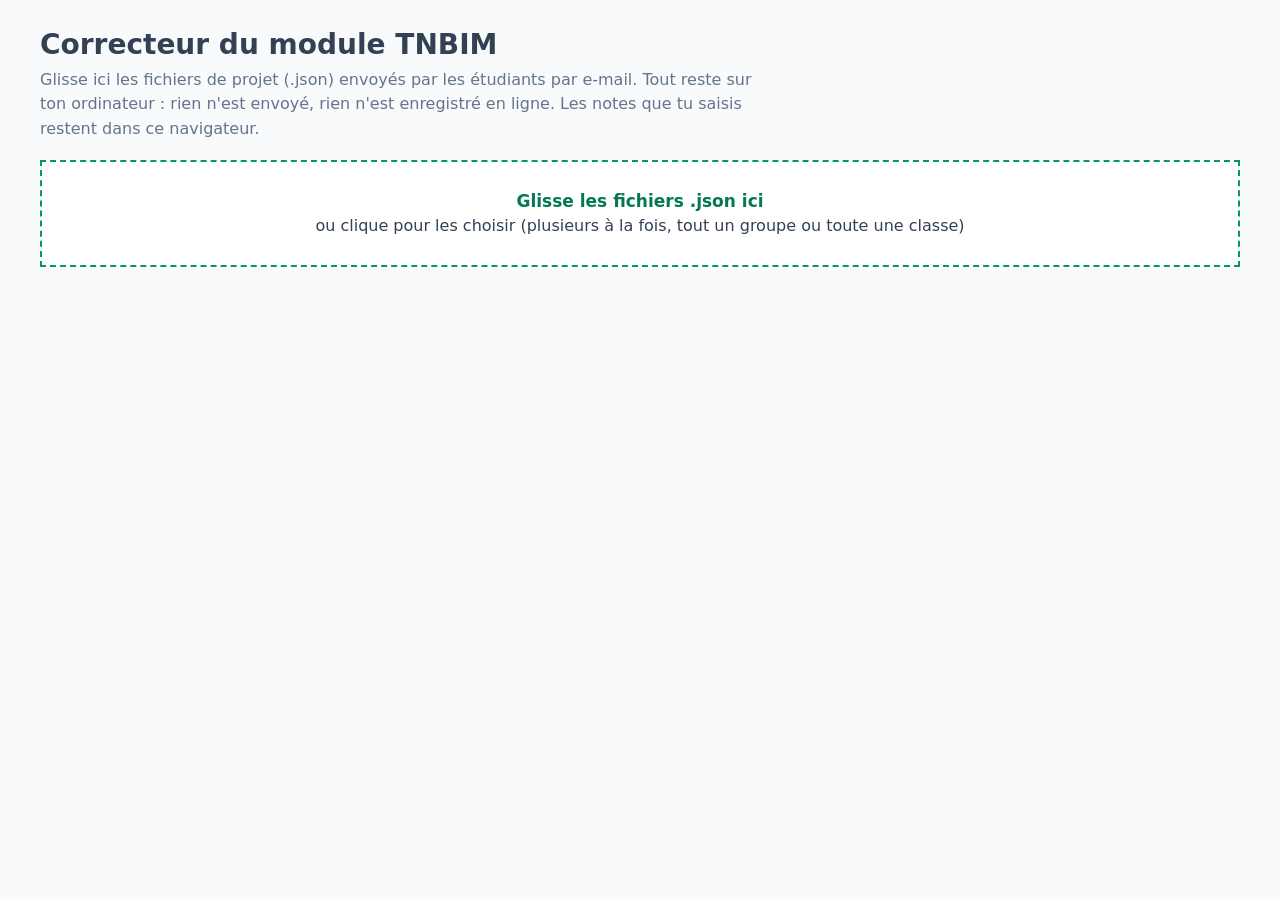
==== commit ba62c5e0: "Remise par e-mail à la place de Teams, rappel d'agendas (livraison 5) Co-Authored-By: Claude Fable 5" ====
--- a/correcteur/index.html
+++ b/correcteur/index.html
@@ -453,7 +453,7 @@
 <body>
 <main class="cor">
   <h1>Correcteur du module TNBIM</h1>
-  <p class="chapo">Glisse ici les fichiers de projet (.json) déposés par les étudiants sur Teams. Tout reste sur ton ordinateur : rien n'est envoyé, rien n'est enregistré en ligne. Les notes que tu saisis restent dans ce navigateur.</p>
+  <p class="chapo">Glisse ici les fichiers de projet (.json) envoyés par les étudiants par e-mail. Tout reste sur ton ordinateur : rien n'est envoyé, rien n'est enregistré en ligne. Les notes que tu saisis restent dans ce navigateur.</p>
   <div id="depot" role="button" tabindex="0" data-action="choisir"><b>Glisse les fichiers .json ici</b><span>ou clique pour les choisir (plusieurs à la fois, tout un groupe ou toute une classe)</span></div>
   <input type="file" id="fichiers" accept=".json,application/json" multiple hidden>
   <div id="refus"></div>
@@ -477,7 +477,7 @@
    Dates au format AAAA-MM-JJ. Tous les textes de l'application s'en déduisent.
    nbGroupes : nombre de groupes par classe (simple aide à la saisie).
    soutenance : minutes par groupe, exposé puis questions.
-   Les dates des sessions ne sont pas dans ce bloc : chaque étudiant les saisit à la page « Départ ». Le dépôt se fait la veille de la dernière session, sans date affichée.
+   Les dates des sessions ne sont pas dans ce bloc : chaque étudiant les saisit à la page « Départ ». L'envoi des fichiers se fait par e-mail au formateur, la veille de la dernière session, sans date affichée.
    verifieLe : laisse vide tant que tu n'as pas relu les références juridiques sur les sources officielles.
    Les repères juridiques ne se mettent pas à jour tout seuls : relis-les, puis écris la date. */
 const CONFIG = {
@@ -486,7 +486,8 @@
   rncp: '38810',
   verifieLe: '',
   nbGroupes: 6,
-  remise: 'Teams',
+  remise: 'e-mail',
+  formateurMail: 'pierrick.briand@gmail.com',
   soutenance: { total: 20, expose: 12, questions: 8 }
 };
 const MOIS_CFG = ['janvier', 'février', 'mars', 'avril', 'mai', 'juin', 'juillet', 'août', 'septembre', 'octobre', 'novembre', 'décembre'];
@@ -496,7 +497,7 @@
 const dLong = iso => { const d = dCfg(iso); return jourCfg(d.j) + ' ' + MOIS_CFG[d.m] + ' ' + d.a; };
 const decaler = (iso, jours) => { const d = dCfg(iso); return new Date(Date.UTC(d.a, d.m, d.j + jours)); };
 const dJMdepuis = (iso, jours) => { const d = decaler(iso, jours); return jourCfg(d.getUTCDate()) + ' ' + MOIS_CFG[d.getUTCMonth()]; };
-/* Les dates sont saisies par les étudiants à la page « Départ ». Le dépôt se fait la veille de la dernière session. */
+/* Les dates sont saisies par les étudiants à la page « Départ ». L'envoi se fait la veille de la dernière session. */
 const DATE_OK = x => /^\d{4}-\d{2}-\d{2}$/.test(String(x || ''));
 const DATE_VIDE = '(date à saisir à la page « Départ »)';
 const dateChamp = cle => { const x = S.champs && S.champs[cle]; return DATE_OK(x) ? x : ''; };
@@ -505,7 +506,7 @@
 const S2 = () => dateChamp('id_seance2') ? dJM(dateChamp('id_seance2')) : DATE_VIDE;
 const S1L = () => dateChamp('id_seance1') ? dLong(dateChamp('id_seance1')) : DATE_VIDE;
 const S2L = () => dateChamp('id_seance2') ? dLong(dateChamp('id_seance2')) : DATE_VIDE;
-/* Le dépôt se fait la veille de la dernière session : la page n'affiche pas de date, pour rester juste pour les trois classes */
+/* L'envoi se fait la veille de la dernière session : la page n'affiche pas de date, pour rester juste pour les trois classes */
 const DEPOT = () => 'la veille de la dernière session';
 const DEPOTL = DEPOT;
 const nomClasse = () => rempli('id_classe') ? String(v('id_classe')).trim() : '…';
@@ -679,7 +680,7 @@
     options: [
       { id: 'continu', l: `Une ligne par usage significatif, remplie au fil de l'eau par un responsable désigné`, e: { tracabilite: 25, charge: 5 },
         suite: `Le journal reste fidèle. Il vous servira de base pour le bilan et pour les questions du jury.` },
-      { id: 'chacun', l: `Chacun note ses propres usages, puis nous fusionnons avant le dépôt`, e: { tracabilite: 10, charge: 10 },
+      { id: 'chacun', l: `Chacun note ses propres usages, puis nous fusionnons avant l'envoi`, e: { tracabilite: 10, charge: 10 },
         suite: `C'est faisable si vous fixez une date de fusion. Sinon, il manquera des lignes.` },
       { id: 'fin', l: `Nous le reconstituons à la fin, de mémoire`, e: { tracabilite: -15, fiabilite: -5 }, grave: true,
         suite: `Un journal reconstitué oublie les rejets, qui sont ce qu'il y a de plus utile. Sans journal, l'usage de l'IA est plafonné à 1,5 point sur 3.` }
@@ -700,7 +701,7 @@
 
 const SCENES = {
   s_veille: {
-    titre: `Le jour du dépôt, 17 h : la veille de la dernière session`,
+    titre: `Le jour de l'envoi, 17 h : la veille de la dernière session`,
     dependDe: ['sources', 'journal'],
     variantes: [
       { id: 'inventee', si: c => c.choix.sources === 'copier',
@@ -715,20 +716,20 @@
         reps: [
           { id: 'a', l: `Vous reconstituez les usages à partir de l'historique de vos conversations, et vous écrivez que le journal est reconstitué`, e: { tracabilite: 15, charge: 10 }, suite: `Vous restez honnêtes. Vous retrouverez des rejets que la mémoire avait effacés.` },
           { id: 'b', l: `Vous inventez des lignes plausibles`, e: { tracabilite: -20, risque: 10 }, suite: `Un journal inventé est pire qu'un journal court. Reprenez avec l'historique réel.` },
-          { id: 'c', l: `Vous déposez deux lignes`, e: { tracabilite: -10 }, suite: `Le plafond de 1,5 point sur 3 risque de s'appliquer. Ajoutez au moins les usages principaux.` }
+          { id: 'c', l: `Vous envoyez deux lignes`, e: { tracabilite: -10 }, suite: `Le plafond de 1,5 point sur 3 risque de s'appliquer. Ajoutez au moins les usages principaux.` }
         ] },
       { id: 'tendu', si: c => c.j.charge >= 65,
         texte: `Le groupe a encore la moitié du projet à finir. Le support compte dix-neuf diapositives.`,
         reps: [
           { id: 'a', l: `Vous gardez le livrable minimal et dix diapositives au plus, quitte à retirer un chapitre`, e: { charge: -20, fiabilite: 5 }, suite: `Vous présenterez peu, mais complet. C'est ce que demande la consigne.` },
           { id: 'b', l: `Vous demandez à Claude de tout condenser en une heure`, e: { charge: 5, fiabilite: -10, tracabilite: -5 }, suite: `Vous aurez un dossier que personne n'a relu. Notez cet usage dans le journal.` },
-          { id: 'c', l: `Vous déposez le dossier tel quel`, e: { charge: 5, fiabilite: -10 }, suite: `Le jury verra les trous. Mieux vaut un périmètre réduit qu'un dossier troué.` }
+          { id: 'c', l: `Vous envoyez le dossier tel quel`, e: { charge: 5, fiabilite: -10 }, suite: `Le jury verra les trous. Mieux vaut un périmètre réduit qu'un dossier troué.` }
         ] },
       { id: 'pret', si: () => true,
-        texte: `Le dossier est prêt une heure avant le dépôt. Le groupe hésite à relire encore.`,
+        texte: `Le dossier est prêt une heure avant l'envoi. Le groupe hésite à relire encore.`,
         reps: [
           { id: 'a', l: `Vous faites relire le journal et la fiche de contrôle par une personne qui n'a pas écrit le dossier`, e: { fiabilite: 10, tracabilite: 5 }, suite: `Un regard neuf repère ce que vous ne voyez plus. C'est la meilleure heure du projet.` },
-          { id: 'b', l: `Vous déposez tout de suite`, e: {}, suite: `Vous tenez le délai. Vérifiez au moins que les deux fichiers sont bien partis sur Teams.` },
+          { id: 'b', l: `Vous envoyez tout de suite`, e: {}, suite: `Vous tenez le délai. Vérifiez au moins que les deux pièces jointes sont bien dans l'e-mail avant d'envoyer.` },
           { id: 'c', l: `Vous demandez à Claude de relire tout le dossier`, e: { tracabilite: 5, fiabilite: -5 }, suite: `Il corrigera du style, pas les faits. Notez l'usage dans le journal et gardez la vérification humaine.` }
         ] }
     ]
@@ -743,7 +744,7 @@
 };
 
 const ROLES = [
-  ['r_coord', 'Coordination du groupe', `Tient le calendrier, anime les points d'étape, dépose les fichiers sur Teams.`],
+  ['r_coord', 'Coordination du groupe', `Tient le calendrier, anime les points d'étape, envoie le support du groupe au formateur.`],
   ['r_ia', 'Journal de bord IA', `Tient le journal ligne par ligne, relit les consignes clés, prépare le bilan.`],
   ['r_jur', 'Références juridiques', `Tient la fiche de contrôle : ouvre chaque source officielle, note le verdict et la date.`],
   ['r_proj', 'Contenu du projet', `Garde la cohérence du livrable, refait les calculs à la main.`],
@@ -1016,6 +1017,153 @@
 
 const horsProjet = id => Object.keys(PREFIXES).some(k => id.indexOf(PREFIXES[k]) === 0 && v('pj_choix') !== k);
 
+/* ───────── Schémas simplifiés : les écrans et le parcours, pour lever les doutes ───────── */
+const G = {
+  r: (x, y, w, h, f, s) => `<rect x="${x}" y="${y}" width="${w}" height="${h}" fill="${f || '#fff'}"${s ? ` stroke="${s}"` : ''}/>`,
+  t: (x, y, txt, o) => { o = o || {}; return `<text x="${x}" y="${y}" font-size="${o.s || 12}" fill="${o.c || '#475569'}"${o.b ? ' font-weight="700"' : ''}${o.a ? ` text-anchor="${o.a}"` : ''}>${txt}</text>`; },
+  h: (x, y, w, h) => `<rect x="${x}" y="${y}" width="${w}" height="${h}" fill="#ECFDF5" stroke="#059669" stroke-width="2.5"/>`,
+  p: (n, x, y) => `<circle cx="${x}" cy="${y}" r="11" fill="#047857" stroke="#fff" stroke-width="2"/><text x="${x}" y="${y + 4}" font-size="12" font-weight="700" fill="#fff" text-anchor="middle">${n}</text>`,
+  l: (x, y, w) => `<rect x="${x}" y="${y}" width="${w}" height="7" fill="#E2E8F0"/>`,
+  fl: (x1, y1, x2, y2) => `<line x1="${x1}" y1="${y1}" x2="${x2}" y2="${y2}" stroke="#047857" stroke-width="2" marker-end="url(#fleche)"/>`,
+  defs: `<defs><marker id="fleche" markerWidth="8" markerHeight="8" refX="7" refY="4" orient="auto"><path d="M0,0 L8,4 L0,8 z" fill="#047857"/></marker></defs>`
+};
+function barreLaterale(actif) {
+  const it = (y, txt, on) => (on ? G.h(8, y - 17, 164, 26) : '') + G.t(20, y, txt, { c: on ? '#065F46' : '#475569', b: on });
+  return G.r(0, 0, 180, 340, '#F1F5F9') + `<line x1="180" y1="0" x2="180" y2="340" stroke="#CBD5E1"/>`
+    + G.t(18, 28, 'Claude', { b: true, s: 14, c: '#0F172A' })
+    + G.r(12, 42, 156, 28, '#fff', '#CBD5E1') + G.t(22, 61, '+ Nouvelle conversation')
+    + it(98, 'Projets', actif === 'projets') + it(126, 'Artefacts', false)
+    + G.t(20, 160, 'Récents', { c: '#94A3B8', s: 11 }) + G.l(20, 172, 120) + G.l(20, 188, 96) + G.l(20, 204, 132);
+}
+const SCHEMAS = {
+  parcours: {
+    titre: `Le parcours de la page, en six étapes`,
+    svg: () => {
+      const et = [['Départ', 'le groupe, les dates'], ['1. Chantier', 'lire, télécharger'], ['2. Claude', 'projet, instructions'], ['3. Projet', 'choisir, lancer'], ['4. Travail', 'calculer, vérifier'], ['5. Journal', 'tracer, références'], ['6. Envoi', 'PDF, e-mail, oral']];
+      let s = G.defs + G.r(0, 0, 640, 340, '#fff');
+      s += G.r(14, 40, 300, 200, '#ECFDF5', '#A7F3D0') + G.t(24, 60, 'Première session de cours', { b: true, c: '#065F46' });
+      s += G.r(324, 40, 190, 200, '#F8FAFC', '#CBD5E1') + G.t(334, 60, 'Entre les deux sessions', { b: true, c: '#334155' });
+      s += G.r(524, 40, 104, 200, '#FFFBEB', '#FDE68A') + G.t(534, 60, 'Dernière', { b: true, c: '#92400E' }) + G.t(534, 76, 'session', { b: true, c: '#92400E' });
+      const pos = [[24, 100], [96, 100], [168, 100], [240, 100], [334, 100], [424, 100], [534, 100]];
+      et.forEach((e, i) => { const [x, y] = pos[i]; s += G.r(x, y, 66, 96, '#fff', '#047857') + G.t(x + 33, y + 24, e[0], { b: true, c: '#0F172A', a: 'middle', s: 11 }) + G.t(x + 33, y + 50, e[1].split(', ')[0], { a: 'middle', s: 10 }) + G.t(x + 33, y + 66, e[1].split(', ')[1] || '', { a: 'middle', s: 10 }); if (i < 6) s += G.fl(x + 66, y + 48, pos[i + 1][0] - 2, y + 48); });
+      s += G.t(24, 270, 'À chaque étape : des cases « Fait » à cocher, des champs à remplir, des consignes à copier dans Claude.', { s: 11 });
+      s += G.t(24, 290, 'Le bandeau vert « Prochaine étape » vous dit toujours où vous en êtes.', { s: 11 });
+      s += G.t(24, 318, 'Enregistrez le fichier de projet à chaque pause (bouton « Enregistrer », en haut à gauche).', { s: 11, b: true, c: '#065F46' });
+      return s;
+    },
+    legende: [`Aujourd'hui : du départ à l'étape 3, et l'ouverture du journal (étape 5, cadrage initial).`, `Entre les deux sessions : le travail du projet (étape 4) et le journal (étape 5), jusqu'au dépôt.`, `Dernière session : l'oral, avec le support déposé la veille.`]
+  },
+  telechargement: {
+    titre: `Où arrive le fichier téléchargé`,
+    svg: () => G.r(0, 0, 640, 340, '#fff')
+      + G.r(0, 0, 640, 44, '#F1F5F9') + G.r(16, 10, 400, 26, '#fff', '#CBD5E1') + G.t(28, 28, 'pierrickbriand.github.io/tnbim-esct/', { s: 11 })
+      + G.h(560, 6, 34, 32) + G.t(577, 29, '⤓', { c: '#065F46', b: true, a: 'middle', s: 18 })
+      + G.r(360, 50, 270, 110, '#fff', '#CBD5E1') + G.t(372, 72, 'Téléchargements récents', { b: true, c: '#0F172A', s: 11 })
+      + G.h(368, 84, 254, 30) + G.t(380, 104, 'fiche-chantier-rive-nord.md', { c: '#065F46', b: true, s: 11 })
+      + G.r(368, 120, 254, 30, '#fff', '#E2E8F0') + G.t(380, 140, 'lots-chantier-rive-nord.csv', { s: 11 })
+      + G.r(16, 70, 320, 250, '#fff', '#CBD5E1') + G.r(16, 70, 320, 30, '#F1F5F9') + G.t(28, 90, 'Explorateur de fichiers', { b: true, c: '#0F172A', s: 11 })
+      + G.t(28, 124, 'Bureau', { s: 11 }) + G.t(28, 146, 'Documents', { s: 11 }) + G.h(22, 156, 150, 26) + G.t(28, 174, 'Téléchargements', { c: '#065F46', b: true, s: 11 })
+      + `<line x1="180" y1="100" x2="180" y2="320" stroke="#E2E8F0"/>`
+      + G.h(190, 156, 136, 26) + G.t(198, 174, 'fiche-chantier-rive-nord.md', { c: '#065F46', b: true, s: 9 })
+      + G.t(198, 206, 'lots-chantier-rive-nord.csv', { s: 9 }) + G.t(198, 236, 'TNBIM_G3_prenom-nom_….json', { s: 9 })
+      + G.p(1, 560, 6) + G.p(2, 22, 156) + G.p(3, 190, 156),
+    legende: [`Juste après le clic, l'icône de téléchargement du navigateur montre le fichier.`, `Sinon, ouvrez le dossier « Téléchargements » de votre ordinateur.`, `Le fichier s'appelle « fiche-chantier-rive-nord.md ». Ne l'ouvrez pas : vous le donnerez à Claude.`]
+  },
+  projet: {
+    titre: `Créer votre projet Claude`,
+    svg: () => barreLaterale('projets')
+      + G.t(204, 34, 'Projets', { b: true, s: 16, c: '#0F172A' }) + G.h(494, 14, 132, 30) + G.t(560, 34, '+ Nouveau projet', { c: '#065F46', b: true, a: 'middle' })
+      + `<line x1="180" y1="58" x2="640" y2="58" stroke="#E2E8F0"/>`
+      + G.r(240, 90, 360, 180, '#fff', '#CBD5E1') + G.t(256, 116, 'Nouveau projet', { b: true, s: 14, c: '#0F172A' })
+      + G.t(256, 142, 'Nom', { s: 11 }) + G.h(256, 150, 328, 30) + G.t(266, 170, 'TNBIM groupe 3', { c: '#065F46', b: true })
+      + G.t(256, 204, 'Description (facultatif)', { s: 11 }) + G.r(256, 212, 328, 24, '#fff', '#E2E8F0')
+      + G.r(500, 246, 84, 28, '#047857') + G.t(542, 265, 'Créer', { c: '#fff', b: true, a: 'middle' })
+      + G.p(1, 172, 81) + G.p(2, 494, 14) + G.p(3, 256, 150) + G.p(4, 500, 246),
+    legende: [`Dans la barre de gauche, ouvrez « Projets ».`, `Cliquez sur « Nouveau projet ».`, `Nommez-le « TNBIM groupe » suivi de votre numéro.`, `Créez. Le projet s'ouvre, vide : la suite est à l'écran suivant.`]
+  },
+  fichier: {
+    titre: `Donner la fiche du chantier à Claude`,
+    svg: () => barreLaterale('projets')
+      + G.t(204, 34, 'TNBIM groupe 3', { b: true, s: 16, c: '#0F172A' }) + `<line x1="180" y1="58" x2="640" y2="58" stroke="#E2E8F0"/>`
+      + G.r(204, 80, 232, 56, '#fff', '#CBD5E1') + G.t(216, 112, 'Écrivez votre message…', { c: '#94A3B8' })
+      + G.l(204, 156, 200) + G.l(204, 174, 160)
+      + G.h(456, 80, 170, 92) + G.t(468, 102, 'Instructions', { b: true, c: '#065F46' }) + G.l(468, 116, 130) + G.l(468, 132, 110) + G.l(468, 148, 140)
+      + G.h(456, 186, 170, 140) + G.t(468, 208, 'Fichiers', { b: true, c: '#065F46' }) + G.h(596, 192, 24, 24) + G.t(608, 210, '+', { b: true, c: '#065F46', s: 16, a: 'middle' })
+      + G.r(468, 224, 146, 40, '#fff', '#A7F3D0') + G.t(476, 240, 'fiche-chantier-', { s: 10, c: '#0F172A', b: true }) + G.t(476, 254, 'rive-nord.md', { s: 10, c: '#0F172A', b: true })
+      + G.t(468, 292, 'Glissez un fichier ici', { s: 10, c: '#94A3B8' }) + G.t(468, 308, 'ou cliquez sur +', { s: 10, c: '#94A3B8' })
+      + G.p(1, 456, 186) + G.p(2, 596, 192) + G.p(3, 468, 224) + G.p(4, 456, 80),
+    legende: [`Dans le projet, repérez la zone des fichiers : « Fichiers », « Connaissances » ou « Contenu du projet » selon la version.`, `Cliquez sur « + », puis choisissez « fiche-chantier-rive-nord.md » dans « Téléchargements ». Ou glissez le fichier dans la zone.`, `Le nom du fichier apparaît : c'est fait, Claude le lira à chaque conversation.`, `Ensuite seulement, collez les instructions dans la zone « Instructions ».`]
+  },
+  consigne: {
+    titre: `Copier une consigne de la page, la coller dans Claude`,
+    svg: () => G.defs + G.r(0, 0, 640, 340, '#fff') + `<line x1="300" y1="0" x2="300" y2="340" stroke="#CBD5E1"/>`
+      + G.t(16, 26, 'Cette page', { b: true, c: '#0F172A', s: 13 })
+      + G.r(16, 44, 268, 190, '#F8FAFC', '#CBD5E1') + G.r(16, 44, 268, 32, '#F1F5F9') + G.t(26, 65, 'Consigne de démarrage', { b: true, c: '#0F172A', s: 11 })
+      + G.h(214, 49, 64, 22) + G.t(246, 64, 'Copier', { c: '#065F46', b: true, a: 'middle', s: 11 })
+      + G.l(28, 92, 230) + G.l(28, 108, 200) + G.l(28, 124, 240) + G.l(28, 140, 120) + G.l(28, 164, 220) + G.l(28, 180, 180) + G.l(28, 196, 230)
+      + G.t(16, 262, 'Un passage « à compléter » dans la consigne ?', { s: 10 }) + G.t(16, 278, 'Remplissez d’abord le champ correspondant sur la page.', { s: 10 })
+      + G.fl(286, 60, 318, 60)
+      + G.t(316, 26, 'Claude, dans votre projet', { b: true, c: '#0F172A', s: 13 })
+      + G.r(316, 44, 308, 32, '#F1F5F9') + G.t(326, 65, 'TNBIM groupe 3', { b: true, c: '#0F172A', s: 11 })
+      + G.h(316, 90, 308, 150) + G.l(328, 106, 260) + G.l(328, 122, 230) + G.l(328, 138, 270) + G.l(328, 154, 150) + G.l(328, 178, 250) + G.l(328, 194, 200) + G.l(328, 210, 260)
+      + G.r(566, 246, 58, 26, '#047857') + G.t(595, 264, 'Envoyer', { c: '#fff', b: true, a: 'middle', s: 11 })
+      + G.t(316, 300, 'Claude répond. Vous lisez, vous vérifiez,', { s: 10 }) + G.t(316, 316, 'puis vous notez la ligne dans le journal (étape 5).', { s: 10 })
+      + G.p(1, 214, 49) + G.p(2, 316, 90) + G.p(3, 566, 246),
+    legende: [`Cliquez sur « Copier » : la consigne entière est copiée.`, `Dans Claude, ouvrez une conversation dans votre projet et collez (Ctrl + V, ou ⌘ V sur Mac).`, `Envoyez. Lisez la réponse avant de l'utiliser : c'est vous qui décidez.`]
+  },
+  journal: {
+    titre: `De la conversation à la ligne du journal`,
+    svg: () => G.defs + G.r(0, 0, 640, 340, '#fff') + `<line x1="270" y1="0" x2="270" y2="340" stroke="#CBD5E1"/>`
+      + G.t(16, 26, 'Votre conversation avec Claude', { b: true, c: '#0F172A', s: 12 })
+      + G.r(16, 40, 238, 60, '#ECFDF5', '#A7F3D0') + G.t(26, 58, 'Vous :', { b: true, s: 10, c: '#065F46' }) + G.t(26, 74, '« Six critères observables, une source', { s: 10 }) + G.t(26, 88, 'par critère, dis ce que tu ne sais pas »', { s: 10 })
+      + G.r(16, 110, 238, 90, '#F8FAFC', '#CBD5E1') + G.t(26, 128, 'Claude :', { b: true, s: 10 }) + G.l(26, 138, 200) + G.l(26, 152, 180) + G.l(26, 166, 210) + G.l(26, 180, 120)
+      + G.r(16, 212, 238, 56, '#FFFBEB', '#FDE68A') + G.t(26, 230, 'Vous vérifiez :', { b: true, s: 10, c: '#92400E' }) + G.t(26, 246, 'deux sources introuvables', { s: 10 }) + G.t(26, 260, 'sur le site indiqué', { s: 10 })
+      + G.fl(258, 70, 300, 70) + G.fl(258, 150, 300, 150) + G.fl(258, 240, 300, 240)
+      + G.t(300, 26, 'La ligne du journal (étape 5)', { b: true, c: '#0F172A', s: 12 })
+      + [['Date', '14/10'], ['Outil', 'Claude, projet du groupe'], ['Objectif', 'Grille de benchmarking'], ['Consigne clé', '« Six critères observables… »'], ['Résultat obtenu', 'Six critères, deux sources introuvables'], ['Décision et pourquoi', 'Modifié : quatre critères gardés'], ['Vérification', 'Rapport annuel ouvert le 15/10']].map((l, i) => { const y = 44 + i * 40; return G.t(300, y + 12, l[0], { s: 10, c: '#64748B' }) + (i === 3 || i === 4 || i === 5 ? G.h(300, y + 18, 324, 20) : G.r(300, y + 18, 324, 20, '#fff', '#CBD5E1')) + G.t(308, y + 32, l[1], { s: 10, c: '#0F172A' }); }).join('')
+      + G.p(1, 258, 70) + G.p(2, 258, 150) + G.p(3, 258, 240),
+    legende: [`Votre consigne devient la « consigne clé » : la phrase qui a fait la différence.`, `La réponse de Claude devient le « résultat obtenu », en une ligne.`, `Votre vérification remplit « décision et pourquoi » et « vérification ». Deux minutes, tout de suite après l'échange.`]
+  },
+  enregistrer: {
+    titre: `Enregistrer et reprendre votre travail`,
+    svg: () => G.defs + G.r(0, 0, 640, 340, '#fff')
+      + G.r(16, 16, 250, 92, '#fff', '#CBD5E1') + G.r(24, 24, 112, 26, '#fff', '#CBD5E1') + G.t(80, 41, 'Nouveau', { a: 'middle', s: 11 }) + G.r(146, 24, 112, 26, '#fff', '#CBD5E1') + G.t(202, 41, 'Ouvrir', { a: 'middle', s: 11 })
+      + G.h(24, 56, 112, 26) + G.t(80, 73, 'Enregistrer', { a: 'middle', s: 11, b: true, c: '#065F46' }) + G.r(146, 56, 112, 26, '#fff', '#CBD5E1') + G.t(202, 73, 'Exporter', { a: 'middle', s: 11 })
+      + G.t(24, 100, 'Enregistré sur cet appareil à 10 h 12.', { s: 9, c: '#64748B' })
+      + G.fl(270, 69, 330, 69)
+      + G.r(336, 40, 280, 60, '#F8FAFC', '#CBD5E1') + G.t(348, 60, 'Téléchargements', { b: true, s: 11, c: '#0F172A' }) + G.h(348, 68, 256, 24) + G.t(356, 85, 'TNBIM_G3_prenom-nom_2026-10-14.json', { s: 10, c: '#065F46', b: true })
+      + G.t(16, 150, 'Pour reprendre, sur le même ordinateur : rien à faire, la page garde tout.', { s: 11 })
+      + G.t(16, 170, 'Sur un autre ordinateur, ou après un bogue :', { s: 11, b: true, c: '#0F172A' })
+      + G.r(16, 186, 300, 120, '#fff', '#CBD5E1') + G.t(28, 206, 'Solution A', { b: true, s: 11, c: '#065F46' }) + G.t(28, 226, 'Cliquez sur « Ouvrir », puis choisissez', { s: 10 }) + G.t(28, 242, 'votre fichier .json dans Téléchargements.', { s: 10 })
+      + G.r(330, 186, 294, 120, '#fff', '#CBD5E1') + G.t(342, 206, 'Solution B', { b: true, s: 11, c: '#065F46' }) + G.t(342, 226, 'Glissez le fichier .json n’importe où', { s: 10 }) + G.t(342, 242, 'sur la page.', { s: 10 })
+      + G.h(342, 256, 270, 40) + G.t(477, 280, 'Déposez le fichier de projet', { a: 'middle', s: 10, c: '#065F46', b: true })
+      + G.t(16, 328, 'Envoyez aussi le fichier à votre propre adresse : une copie en lieu sûr.', { s: 10, c: '#64748B' })
+      + G.p(1, 24, 56) + G.p(2, 348, 68) + G.p(3, 16, 186) + G.p(4, 330, 186),
+    legende: [`« Enregistrer » (ou Ctrl + S) crée le fichier de projet.`, `Il arrive dans « Téléchargements », avec votre groupe et votre nom.`, `Pour reprendre ailleurs : « Ouvrir » et choisir le fichier.`, `Ou glisser le fichier sur la page. Le travail affiché est remplacé par celui du fichier, après confirmation.`]
+  },
+  envoi: {
+    titre: `L'e-mail au formateur, avec les pièces jointes`,
+    svg: () => G.r(0, 0, 640, 340, '#fff') + G.r(0, 0, 640, 40, '#F1F5F9') + G.t(16, 26, 'Nouveau message', { b: true, s: 13, c: '#0F172A' })
+      + G.t(16, 68, 'À', { s: 11, c: '#64748B' }) + G.r(60, 52, 564, 26, '#fff', '#CBD5E1') + G.t(70, 70, 'pierrick.briand@gmail.com', { s: 11, c: '#0F172A' })
+      + G.t(16, 104, 'Objet', { s: 11, c: '#64748B' }) + G.r(60, 88, 564, 26, '#fff', '#CBD5E1') + G.t(70, 106, 'TNBIM – groupe 3 – Prénom NOM – MP2-gpC3', { s: 11, c: '#0F172A' })
+      + G.r(16, 124, 608, 110, '#fff', '#CBD5E1') + G.t(28, 144, 'Bonjour,', { s: 11 }) + G.t(28, 162, 'Voici mon travail pour le module « La transition numérique, le BIM et les enjeux juridiques ».', { s: 10 })
+      + G.t(28, 180, 'Classe : MP2-gpC3 – Groupe : 3 – Projet : Comparateur de scénarios', { s: 10 }) + G.t(28, 198, 'Pièces jointes : mon PDF, mon fichier de projet .json', { s: 10 }) + G.t(28, 216, 'Cordialement, Prénom NOM', { s: 10 })
+      + G.t(16, 258, 'Pièces jointes', { s: 11, c: '#64748B' })
+      + G.h(16, 266, 290, 28) + G.t(28, 285, 'TNBIM_G3_prenom-nom_journal-dossier.pdf', { s: 10, c: '#065F46', b: true })
+      + G.h(318, 266, 306, 28) + G.t(330, 285, 'TNBIM_G3_prenom-nom_2026-11-02.json', { s: 10, c: '#065F46', b: true })
+      + G.r(16, 302, 190, 28, '#fff', '#E2E8F0') + G.t(28, 321, 'Support_G3.pdf (si chargé du support)', { s: 9, c: '#64748B' })
+      + G.r(520, 302, 104, 30, '#047857') + G.t(572, 322, 'Envoyer', { c: '#fff', b: true, a: 'middle' })
+      + G.h(440, 302, 36, 30) + G.t(458, 324, '📎', { a: 'middle', s: 16 })
+      + G.p(1, 60, 52) + G.p(2, 440, 302) + G.p(3, 16, 266) + G.p(4, 520, 302),
+    legende: [`Adresse, objet et texte sont déjà remplis par la page. Vous pouvez les modifier.`, `Cliquez sur le trombone et choisissez vos fichiers dans « Téléchargements ».`, `Vérifiez que le PDF et le fichier .json sont bien listés. Le support du groupe, seulement si vous en êtes chargé.`, `Envoyez, puis gardez l'e-mail dans « Messages envoyés ».`]
+  }
+};
+function schema(id) {
+  const s = SCHEMAS[id];
+  return `<details class="aide aide-schema" data-aide="schema_${id}"${AIDES['schema_' + id] ? ' open' : ''}><summary>${PICTO_AIDE}<span>Voir le schéma : ${esc(s.titre)}</span></summary><figure class="schema"><svg viewBox="0 0 640 340" role="img" aria-label="${esc(s.titre)}"><rect width="640" height="340" fill="#fff"/>${s.svg()}<rect x=".5" y=".5" width="639" height="339" fill="none" stroke="#CBD5E1"/></svg>
+    <figcaption><ol>${s.legende.map(x => `<li>${x}</li>`).join('')}</ol><p class="note">Schéma simplifié : la disposition peut différer sur votre écran.</p></figcaption></figure></details>`;
+}
+
 /* ───────── Consignes à copier dans Claude ───────── */
 const groupe = () => rempli('id_groupe') ? 'G' + String(v('id_groupe')).trim().replace(/^g/i, '') : VIDE;
 const projetChoisi = () => PROJETS.find(p => p.id === v('pj_choix'));
@@ -1154,7 +1302,9 @@
     ['Journal de bord IA', `Tableau où le groupe note chaque usage significatif de l'IA : outil, objectif, consigne clé, résultat, décision (gardé, modifié ou rejeté) et vérification.`],
     ['Cadrage initial', `Texte écrit sans IA avant le premier échange avec Claude : votre compréhension du problème, vos hypothèses, ce que vous attendez de l'outil.`],
     ['Fiche de contrôle des références', `Tableau où le groupe note, pour chaque référence juridique, la source officielle consultée, la date et le verdict : exacte, inexacte, introuvable ou périmée.`],
-    ['Fichier de projet', `Fichier .json de cette page, qui garde tout le travail du groupe. Seule la page sait le lire.`],
+    ['Fichier de projet', `Fichier .json de cette page, qui garde tout votre travail. Seule la page sait le lire.`],
+    ['Fichier .md', `Fichier texte tout simple (« Markdown »). La fiche du chantier est dans ce format. Claude le lit tel quel ; un éditeur de texte aussi.`],
+    ['Fichier .csv', `Tableau en texte, une ligne par enregistrement, colonnes séparées par un point-virgule. S'ouvre dans Excel.`],
     ['BIM', `Modélisation des informations de la construction : une maquette numérique partagée entre les acteurs d'un projet.`],
     ['Convention BIM', `Document qui fixe les règles d'échange de la maquette entre les acteurs : qui fait quoi, quel niveau de détail, quels formats.`],
     ['Projet Claude', `Espace de Claude qui garde des instructions et des fichiers d'une conversation à l'autre.`],
@@ -1246,16 +1396,17 @@
       + `<p><b>Dans ce module, nous nous consacrons à l'IA</b> : vous l'utilisez vous-mêmes avec Claude, et vous étudiez ce qu'elle change dans la stratégie, le cadre juridique et l'organisation d'un projet de construction.</p>`)
     + bloc(`Les deux sessions`, `<ul class="parcours">
       <li><b>Première session de cours</b>Vous réglez Claude, vous découvrez le chantier fictif, vous choisissez votre projet. Vous écrivez le cadrage initial sans IA, puis vous ouvrez le journal.</li>
-      <li class="entre"><b>Entre les deux sessions</b>Vous avancez le projet, vous vérifiez les références juridiques sur les sources officielles, vous tenez le journal. Dépôt sur Teams au plus tard ${DEPOTL()}.</li>
+      <li class="entre"><b>Entre les deux sessions</b>Vous avancez le projet, vous vérifiez les références juridiques sur les sources officielles, vous tenez le journal. Envoi des fichiers au formateur, par e-mail, au plus tard ${DEPOTL()}.</li>
       <li><b>Dernière session de cours</b>Soutenance orale de votre projet, ${CONFIG.soutenance.total} minutes par groupe, avec le support de dix diapositives au plus.</li></ul>`)
     + etape('depart_identite', `Dites qui vous êtes`, '', `<p>Ces informations servent aux consignes, au journal et au dossier. Elles restent sur l'appareil : la page n'envoie rien sur Internet. Les dates vous sont données par votre formateur.</p>
       <div class="champs">${champ('id_classe', `Classe`, { ex: 'MP2-gpC3', requis: true, sansMention: true })}
       ${champ('id_groupe', `Numéro du groupe`, { ex: '3', requis: true, sansMention: true, aide: `Entre 1 et ${CONFIG.nbGroupes}, ou le numéro donné par votre formateur.` })}
       ${champ('id_seance1', `Date de la première session`, { type: 'date', requis: true, sansMention: true })}
-      ${champ('id_seance2', `Date de la dernière session (oral)`, { type: 'date', requis: true, sansMention: true, aide: `Le dépôt sur Teams se fait la veille de cette session.` })}
+      ${champ('id_seance2', `Date de la dernière session (oral)`, { type: 'date', requis: true, sansMention: true, aide: `L'envoi des fichiers se fait la veille de cette session.` })}
       ${champ('id_nom', `Vous, qui tenez cette page`, { ex: 'Prénom NOM', requis: true, sansMention: true, large: true, aide: `Votre nom figure sur votre PDF et sur votre fichier de projet.` })}
       ${champ('id_membres', `Tous les membres du groupe`, { type: 'zone', large: true, ex: `Prénom NOM, un par ligne`, requis: true, sansMention: true })}</div>
       <h3>Qui fait quoi dans le groupe</h3><p>Chacun garde un rôle principal. Le travail reste collectif. Écrivez le prénom et le nom.</p>${blocRoles()}`)
+    + schema('parcours')
     + aide(`Comment marche cette page`, tirets([
         `chaque étudiant tient sa page et son fichier de projet ; les contenus communs (cadrage, plan, résultats) se recopient entre coéquipiers`,
         `chaque étape contient des actions à cocher et des consignes à copier dans Claude`,
@@ -1267,9 +1418,10 @@
       <p><b>À quoi il sert.</b> Le navigateur peut tout perdre : cache vidé, autre ordinateur, session de l'école fermée. Avec ce fichier, vous reprenez là où vous vous étiez arrêté.</p>
       <p><b>Ce que vous en faites.</b></p>` + pas([
         `Cliquez sur « Enregistrer » à chaque pause et en fin de session. Le fichier arrive dans les téléchargements.`,
-        `Rangez-le dans le dossier du groupe sur Teams, ou envoyez-le à votre propre adresse.`,
+        `Envoyez-le à votre propre adresse, ou copiez-le sur une clé : une copie en lieu sûr.`,
         `Pour reprendre : cliquez sur « Ouvrir », ou glissez le fichier n'importe où sur la page.`])
-      + `<p><b>À la fin.</b> Vous déposez sur Teams votre fichier de projet, votre PDF (journal et dossier) et le support commun du groupe, au plus tard ${DEPOTL()}. Ne collez jamais ce fichier dans Claude.</p>`
+      + schema('enregistrer')
+      + `<p><b>À la fin.</b> Vous envoyez par e-mail au formateur votre fichier de projet et votre PDF (journal et dossier), au plus tard ${DEPOTL()} ; la personne chargée du support envoie aussi le support du groupe. L'étape 6 prépare l'e-mail. Ne collez jamais ce fichier dans Claude.</p>`
       + tableau(['Action', 'Bouton', 'Raccourci'], [
         ['Repartir de zéro', '« Nouveau »', 'Alt + N'], ['Reprendre un fichier de projet', '« Ouvrir », ou glisser le fichier sur la page', 'Alt + O'],
         ['Enregistrer le fichier de projet', '« Enregistrer »', 'Ctrl + S, ou ⌘ S sur Mac'], ['Exporter le dossier en PDF', '« Exporter »', 'Ctrl + E, ou ⌘ E sur Mac']]))
@@ -1298,8 +1450,15 @@
         `qui décide de quoi entre le maître d'ouvrage, la maîtrise d'œuvre et les entreprises ?`])
       + `<p><b>Ce qui manque à la fiche.</b> La fiche est volontairement incomplète, comme un vrai dossier reçu en début de mission. Notez ici ce qu'il vous manque pour votre projet. Ces manques deviendront vos <b>hypothèses</b> : vous les écrirez dans le dossier (« nous supposons que … »), vous les direz à Claude (« si une donnée manque, dis-le ») et le jury verra que vous n'avez rien inventé.</p>
       <div class="champs">${champ('ch_manque', `Ce qui manque à la fiche, pour notre projet`, { type: 'zone', large: true, sansMention: true, ex: `Le niveau de détail de la maquette. Le logiciel de gestion. Le nombre de chefs de chantier par lot.` })}</div>
-      <p><b>Les fichiers du chantier.</b> Téléchargez la fiche au format .md : vous l'ajouterez à votre projet Claude à l'étape suivante. Les lots au format .csv servent aux projets qui calculent.</p>
-      <div class="actions"><button type="button" class="btn plein" data-action="fiche-md">Télécharger la fiche (.md)</button><button type="button" class="btn" data-action="fiche-csv">Télécharger les lots (.csv)</button></div>`)
+      <h3>Deux fichiers à télécharger</h3>
+      <p><b>La fiche du chantier, au format .md.</b> C'est un fichier texte tout simple : il contient la fiche que vous venez de lire, sans mise en page. Claude sait le lire, et n'importe quel éditeur de texte aussi. Vous n'avez pas besoin de l'ouvrir. Sa destination : les fichiers de votre projet Claude, à l'étape 2. Grâce à lui, Claude connaît le chantier à chaque conversation, sans que vous ayez à le recoller.</p>
+      <p><b>Les lots, au format .csv.</b> C'est un tableau en texte, qui s'ouvre dans Excel. Il sert seulement aux projets qui calculent (tableau de bord, compétences). Si vous ne connaissez pas encore votre projet, téléchargez-le quand même : il ne pèse rien.</p>
+      <p>Quand vous cliquez, le fichier arrive dans votre dossier « Téléchargements », sous le nom « fiche-chantier-rive-nord.md » ou « lots-chantier-rive-nord.csv ». Rien d'autre ne se passe : vous le retrouverez à l'étape 2.</p>
+      <div class="actions"><button type="button" class="btn plein" data-action="fiche-md">Télécharger la fiche (.md)</button><button type="button" class="btn" data-action="fiche-csv">Télécharger les lots (.csv)</button></div>`
+      + schema('telechargement')
+      + aide(`Je ne retrouve pas le fichier, ou je ne sais pas l'ouvrir`, `<p>Le fichier est dans le dossier « Téléchargements » de votre ordinateur. Vous pouvez aussi cliquer sur l'icône de téléchargement de votre navigateur, en haut à droite, pour le voir.</p>
+        <p>Vous n'avez pas besoin de l'ouvrir : vous le donnerez à Claude tel quel. Si vous voulez quand même le lire, ouvrez-le avec le Bloc-notes (Windows) ou TextEdit (Mac).</p>
+        <p>Si vous l'avez perdu, cliquez de nouveau sur « Télécharger la fiche » : un nouveau fichier identique arrive dans les téléchargements.</p>`, 'aide_fichier_md'))
     + repere(`Données de chantier : ce qui est permis`, `<p>Les documents d'un vrai chantier (contrats, prix, plans, noms de salariés) sont confidentiels. Les confier à un outil d'IA grand public, c'est les confier à un tiers. Seule l'entreprise peut l'autoriser.</p>
       <p>Une donnée personnelle concerne une personne identifiable : un nom, une fonction ou un e-mail. Le RGPD demande de ne traiter que les données nécessaires.</p>
       <p>La CNIL recommande de ne saisir aucune information confidentielle dans un service d'IA grand public.</p>`, ['cnil_generative', 'rgpd'])
@@ -1316,9 +1475,14 @@
     + aideLimite() + etape('c_compte', `Ouvrez Claude`, '5 min', `<p>Allez sur <a href="https://claude.ai" target="_blank" rel="noopener">claude.ai</a> et connectez-vous. La formule gratuite permet de suivre le module. Elle limite le nombre de messages.</p>`
       + tirets([`regroupez vos demandes dans un seul message`, `donnez le contexte dès le début`, `ouvrez une nouvelle conversation quand la précédente devient longue`, `si la limite arrive, avancez sur cette page en attendant`])
       + `<p class="note">Ouvrez aussi « Paramètres », puis « Confidentialité ». Regardez si les conversations servent à améliorer les modèles, et décidez.</p>`)
-    + etape('c_projet', `Créez votre projet`, '5 min', `<p>Un projet garde des instructions et des fichiers d'une conversation à l'autre. Le compte gratuit en autorise cinq. Chaque membre du groupe crée le sien : mêmes instructions, même fiche du chantier.</p>`
-      + pas([`Dans Claude, ouvrez « Projets », puis « Nouveau projet ».`, `Nommez-le « TNBIM groupe ${rempli('id_groupe') ? esc(v('id_groupe')) : '…'} ».`, `Ajoutez la fiche du chantier (.md), téléchargée à l'étape 1, aux fichiers du projet.`, `Collez les instructions de l'étape suivante.`])
-      + aide(`La fiche ne se charge pas ?`, `<p>Si l'ajout de fichier échoue, copiez le texte ci-dessous et collez-le à la fin de la zone « Instructions » du projet. Claude le relira à chaque conversation.</p>` + consigne('fiche_chantier', `Texte de la fiche du chantier`), 'aide_fiche_texte') + liens(['claude_projets']))
+    + etape('c_projet', `Créez votre projet`, '10 min', `<p>Un projet garde des instructions et des fichiers d'une conversation à l'autre. Le compte gratuit en autorise cinq. Chaque membre du groupe crée le sien : mêmes instructions, même fiche du chantier.</p>`
+      + pas([`Dans Claude, ouvrez « Projets » dans le menu de gauche, puis « Nouveau projet ».`, `Nommez-le « TNBIM groupe ${rempli('id_groupe') ? esc(v('id_groupe')) : '…'} », puis créez-le.`,
+        `Donnez-lui la fiche du chantier. Dans le projet, cherchez la zone des fichiers : elle s'appelle « Fichiers », « Connaissances » ou « Contenu du projet » selon la version. Cliquez sur « + » ou « Ajouter », puis choisissez « fiche-chantier-rive-nord.md » dans votre dossier « Téléchargements ». Vous pouvez aussi glisser le fichier dans cette zone.`,
+        `Vérifiez que le nom du fichier apparaît dans la liste. C'est fait : Claude lira la fiche à chaque conversation.`,
+        `Collez ensuite les instructions de l'étape suivante dans la zone « Instructions » du projet.`])
+      + schema('projet') + schema('fichier')
+      + `<p class="note">Fichier perdu ? Retéléchargez-le ici, il arrive dans « Téléchargements ».</p><div class="actions"><button type="button" class="btn" data-action="fiche-md">Télécharger la fiche du chantier (.md)</button></div>`
+      + aide(`La fiche ne se charge pas ?`, `<p>Si l'ajout de fichier échoue, copiez le texte ci-dessous et collez-le à la fin de la zone « Instructions » du projet. Claude le relira à chaque conversation. C'est moins propre, mais cela marche partout.</p>` + consigne('fiche_chantier', `Texte de la fiche du chantier`), 'aide_fiche_texte') + liens(['claude_projets']))
     + etape('c_instructions', `Collez les instructions`, '10 min', `<p>Les instructions sont déjà rédigées ci-dessous : copiez-les telles quelles dans votre projet. Les cases et les champs sont là pour les adapter. Dans les deux champs de texte, remplacez ce qui est entre accolades { } par votre situation.</p>
       <div class="coches">${coche('ip_questions', `Poser au plus trois questions avant de produire`, true)}${coche('ip_plan', `Proposer un plan court avant de rédiger ou de calculer`, true)}
       ${coche('ip_sources', `Marquer « à vérifier » toute référence dont il n'est pas sûr`, true)}${coche('ip_doutes', `Signaler ses doutes et les calculs à refaire à la main`, true)}
@@ -1327,7 +1491,7 @@
       <div class="champs">${champ('ip_format', `Format d'écriture des réponses`, { type: 'liste', options: LIB_FORMATS, sansMention: true, aide: `Sans choix, Claude répond en prose courte.` })}
       ${champ('ip_travail', `Qui nous sommes et notre façon de travailler`, { type: 'zone', lignes: 5, large: true, defaut: DEF_TRAVAIL, sansMention: true, aide: `Remplacez les accolades. Vous pouvez tout réécrire.` })}
       ${champ('ip_jamais', `Ce que Claude ne doit jamais faire`, { type: 'zone', lignes: 4, large: true, defaut: DEF_JAMAIS, sansMention: true, aide: `Remplacez les accolades. Ajoutez ce qui vous a déjà agacé chez une IA.` })}</div>`
-      + consigne('instructions', `Instructions du projet`) + `<p>Elles mentionnent votre projet : le groupe n'a pas encore choisi à ce stade. Claude l'apprendra dans la première conversation, ou vous revenez copier la version à jour après l'étape 3.</p>`)
+      + consigne('instructions', `Instructions du projet`) + schema('consigne') + `<p>Elles mentionnent votre projet : le groupe n'a pas encore choisi à ce stade. Claude l'apprendra dans la première conversation, ou vous revenez copier la version à jour après l'étape 3.</p>`)
     + etape('c_test', `Vérifiez que Claude a compris (facultatif)`, '5 min', `<p>Envoyez cette consigne dans une conversation du projet. Comparez chaque réponse à ce que vous attendiez :</p>` + tirets([
         `rôle : assistant de votre groupe, pour un module sur la transition numérique du BTP`,
         `chantier : ${nb(CHANTIER.surface)} m², ${eur(CHANTIER.budget)} HT, ${CHANTIER.duree} mois`,
@@ -1364,27 +1528,27 @@
       + `<div class="cadre-outil"><iframe src="${OUTILS.entraineur}" title="Entraîneur de prompt" loading="lazy"></iframe></div>
       <div class="actions"><a class="btn" href="${OUTILS.entraineur}" target="_blank" rel="noopener">Ouvrir l'entraîneur dans un nouvel onglet</a></div>
       <div class="champs">${champ('p_consigne', `Votre consigne de démarrage, améliorée dans l'entraîneur`, { type: 'zone', lignes: 6, large: true, ex: `Collez ici la version finale, après l'analyse de l'entraîneur.`, aide: `Facultatif mais recommandé : elle figure dans votre dossier, à côté de la consigne de départ, et montre votre progrès.` })}</div>`)
-    + etape('p_depart', `Lancez le projet avec Claude`, '20 min', `<p>Envoyez cette consigne dans votre projet Claude, ou la version améliorée dans l'entraîneur. <b>Avant</b>, écrivez le cadrage initial à l'étape 5 « Journal et références » : le cadrage s'écrit sans IA, avant le premier échange.</p>` + consigne('demarrage', `Consigne de démarrage`)
+    + etape('p_depart', `Lancez le projet avec Claude`, '20 min', `<p>Envoyez cette consigne dans votre projet Claude, ou la version améliorée dans l'entraîneur. <b>Avant</b>, écrivez le cadrage initial à l'étape 5 « Journal et références » : le cadrage s'écrit sans IA, avant le premier échange.</p>` + consigne('demarrage', `Consigne de démarrage`) + schema('consigne')
       + `<p><b>Le plan en cinq lignes.</b> Claude vous propose un plan. Discutez-le, corrigez-le, puis écrivez ici <i>votre</i> plan, pas le sien : cinq étapes, dans l'ordre, avec pour chacune qui s'en charge et ce que vous vérifiez à la main. Ce plan ira dans la section « Le projet » du dossier et sur la diapositive « Notre méthode ». À l'oral, le jury comparera ce plan à ce que vous avez réellement fait : les écarts sont normaux, à condition de les expliquer.</p>
       <div class="champs">${champ('p_plan', `Le plan retenu par le groupe, en cinq lignes`, { type: 'zone', lignes: 6, large: true, requis: true, sansMention: true, ex: `1. Décrire les scénarios (tous, première session) ; vérification : relecture croisée.\n2. Chercher les ordres de grandeur (Prénom, avant le …) ; vérification : une source par chiffre.\n3. …` })}</div>`);
   }
 },
 
 /* ── 4. Le travail du projet ── */
-{ id: 'travail', nav: '4. Travail du projet', groupe: 1, seance: () => `Entre les deux sessions, jusqu'au dépôt`,
+{ id: 'travail', nav: '4. Travail du projet', groupe: 1, seance: () => `Entre les deux sessions, jusqu'à l'envoi`,
   titre: `Le travail de votre projet`,
   chapo: `La page calcule, vous vérifiez. Chaque résultat se refait à la main au moins une fois, et chaque projet dit ses forces, ses faiblesses et ce qu'il apporte aux autres missions.`,
   rendu: () => projetTravail()
 },
 
 /* ── 5. Le journal ── */
-{ id: 'journal', nav: '5. Journal et références', groupe: 1, seance: () => `De la première session au dépôt`,
+{ id: 'journal', nav: '5. Journal et références', groupe: 1, seance: () => `De la première session à l'envoi`,
   titre: `Le journal de bord IA`,
   chapo: `Le journal est votre preuve : il montre ce que Claude vous a apporté, ce que vous avez rejeté, et comment vous avez vérifié. Il se remplit au fil de l'eau, en deux minutes par ligne.`,
   rendu: C => bloc(`À quoi sert le journal, et comment le remplir`, `<p><b>À quoi il sert.</b> Le jury ne peut pas voir vos conversations avec Claude. Le journal est la seule trace de votre usage de l'IA. C'est lui qui est noté sur ce critère : sans journal, l'usage de l'IA est plafonné à 1,5 point sur 3. Il montre surtout votre jugement : ce que vous avez rejeté ou corrigé compte plus que ce que vous avez gardé.</p>
       <p><b>Quand ajouter une ligne.</b> Chaque fois que Claude a changé votre travail : une consigne qui a donné un résultat que vous avez utilisé, un résultat que vous avez corrigé, une réponse que vous avez rejetée. Pas besoin de noter « bonjour » ni les reformulations. Une bonne session de travail donne deux à quatre lignes.</p>
       <p><b>Comment.</b> Tout de suite après l'échange, pas le soir. Dans l'ordre : la date, l'outil (« Claude, projet du groupe »), ce que vous vouliez, la phrase de votre consigne qui a fait la différence, ce que Claude a donné, votre décision (gardé, modifié ou rejeté) et pourquoi, puis comment vous avez vérifié : quel document ouvert, à quelle date. Aucune donnée confidentielle ou personnelle.</p>
-      <p><b>Trois moments obligatoires.</b> Le cadrage initial, écrit sans IA avant tout. Le journal, au fil de l'eau. Le bilan, avant le dépôt.</p>`)
+      <p><b>Trois moments obligatoires.</b> Le cadrage initial, écrit sans IA avant tout. Le journal, au fil de l'eau. Le bilan, avant l'envoi.</p>` + schema('journal'))
     + decision('cadrage')
     + etape('j_cadrage', `Cadrage initial, écrit sans IA`, '20 min', `<p>Écrivez à la main, avant d'ouvrir Claude pour le projet. Quelques lignes suffisent. C'est votre point de départ : le jury le comparera à ce que vous présenterez, pour mesurer ce que le travail et l'IA ont changé.</p>
       <div class="champs">${champ('cad_date', `Date d'écriture`, { ex: '14 octobre', requis: true, sansMention: true })}
@@ -1405,15 +1569,15 @@
     + blocOuVerifier()
     + etape('j_refs', `Fiche de contrôle des références`, '30 min', `<p>Demandez d'abord à Claude des pistes, puis ouvrez chaque source. Le verdict compte plus que la piste : une référence « introuvable » bien notée vaut mieux qu'une référence copiée sans l'avoir lue.</p>
       <div class="champs">${champ('vr_theme', `Thème en cours`, { type: 'liste', options: THEMES_JURIDIQUES.map(t => [t, t]), sansMention: true })}</div>` + consigne('verif_refs', `Consigne pour obtenir des pistes`) + blocFicheControle())
-    + etape('j_bilan', `Bilan, à remplir avant le dépôt`, '15 min', `<p>Trois questions, trois réponses honnêtes de quelques lignes. Elles ferment le journal et nourrissent la diapositive « Les limites ».</p><div class="champs">${champ('bi_perdu', `Ce que nous aurions perdu en travaillant sans IA`, { type: 'zone', large: true, requis: true, sansMention: true })}
+    + etape('j_bilan', `Bilan, à remplir avant l'envoi`, '15 min', `<p>Trois questions, trois réponses honnêtes de quelques lignes. Elles ferment le journal et nourrissent la diapositive « Les limites ».</p><div class="champs">${champ('bi_perdu', `Ce que nous aurions perdu en travaillant sans IA`, { type: 'zone', large: true, requis: true, sansMention: true })}
       ${champ('bi_gagne', `Ce que nous aurions gagné`, { type: 'zone', large: true, requis: true, sansMention: true })}
       ${champ('bi_pasconfie', `Ce que nous avons volontairement pas confié à l'outil`, { type: 'zone', large: true, requis: true, sansMention: true })}</div>`)
 },
 
-/* ── 6. Dépôt ── */
-{ id: 'depot', nav: '6. Dépôt et oral', groupe: 2, seance: () => `Dépôt la veille de la dernière session – oral`,
-  titre: `Déposez, puis présentez`,
-  chapo: `L'état de votre projet, une scène née de vos choix, un diagnostic et l'export. Le dépôt se fait sur Teams, la veille de la dernière session.`,
+/* ── 6. Envoi ── */
+{ id: 'depot', nav: '6. Envoi et oral', groupe: 2, seance: () => `Envoi la veille de la dernière session – oral`,
+  titre: `Envoyez, puis présentez`,
+  chapo: `L'état de votre projet, une scène née de vos choix, un diagnostic et l'export. Les fichiers partent par e-mail au formateur, la veille de la dernière session.`,
   rendu: C => scene('s_veille', C)
     + (() => { const D = diagnostic(C); return bloc(D.titre, D.phrases.map(p => `<p>${p}</p>`).join('') + `<h3>Plan d'action</h3>` + D.temps.map(x => `<p class="tt"><b>${x.t}</b></p>${x.a.length ? tirets(x.a) : '<p class="note">Rien de particulier.</p>'}`).join('')
         + `<h3>La question du jury</h3><p>« ${QUESTIONS_JURY[C.faible]} »</p>` + `<div class="champs">${champ('jury_reponse', `Notre réponse`, { type: 'zone', large: true, sansMention: true })}</div>`); })()
@@ -1423,11 +1587,20 @@
     + etape('dp_pdf', `Exportez le dossier et le journal en PDF`, '', `<p>Le PDF réunit votre identité, le cadrage, le travail du projet, votre journal, la fiche de contrôle des références, le bilan et l'état du projet.</p>
       <div class="actions"><button type="button" class="btn plein" data-action="exporter">Exporter en PDF</button><button type="button" class="btn" data-action="enregistrer">Enregistrer le fichier de projet</button></div>
       <p class="note">Nom du PDF : TNBIM_${esc(cheminNom())}_journal-dossier.pdf. Nom du fichier de projet : ${esc(nomJson())}.</p>`)
-    + etape('dp_teams', `Déposez sur Teams`, '', `<p>Au plus tard ${DEPOTL()}, chaque étudiant dépose dans le dossier Teams de son groupe :</p>` + tirets([`son PDF (journal et dossier)`, `son fichier de projet .json`, `le support de présentation commun au groupe (une seule fois, par la personne chargée du support)`])
-      + `<p class="note">Vérifiez que les fichiers apparaissent bien dans Teams avant de fermer.</p>`)
+    + etape('dp_envoi', `Envoyez vos fichiers au formateur`, '', `<p>Au plus tard ${DEPOTL()}, chaque étudiant envoie un e-mail à <b>${CONFIG.formateurMail}</b> avec deux pièces jointes : son PDF (journal et dossier) et son fichier de projet .json. La personne chargée du support joint aussi le support de présentation du groupe, une seule fois.</p>
+      <p>La page prépare l'e-mail : l'adresse, l'objet et le texte sont remplis. <b>Les pièces jointes, c'est vous</b> : une page web ne peut pas les ajouter à votre place. Elles sont dans « Téléchargements ».</p>` + pas([
+        `Exportez le PDF (étape précédente) et enregistrez le fichier de projet : les deux arrivent dans « Téléchargements ».`,
+        `Cliquez sur votre messagerie ci-dessous. Le fichier de projet est enregistré une dernière fois, puis l'e-mail s'ouvre, déjà rempli.`,
+        `Ajoutez les pièces jointes avec le trombone : le PDF, le fichier .json, et le support si vous en êtes chargé.`,
+        `Vérifiez la liste des pièces jointes, puis envoyez. Gardez l'e-mail envoyé : c'est votre preuve.`])
+      + `<div class="actions"><button type="button" class="btn plein" data-action="envoyer-gmail">Ouvrir Gmail</button><button type="button" class="btn" data-action="envoyer-outlook">Ouvrir Outlook (compte école)</button><button type="button" class="btn" data-action="envoyer-outlook-perso">Ouvrir Outlook.com (compte personnel)</button><button type="button" class="btn" data-action="envoyer">Autre messagerie</button><button type="button" class="btn" data-action="envoyer-copie">Copier le message</button></div>
+      <h3>Vos pièces jointes</h3>` + tirets([`<b>${esc(nomPdf())}</b> : votre PDF, journal et dossier`, `<b>${esc(nomJson())}</b> : votre fichier de projet`, `le support de présentation du groupe, dix diapositives au plus (seulement la personne chargée du support)`])
+      + schema('envoi')
+      + `<h3>Un rappel dans votre agenda</h3><p>Pour ne pas oublier : ajoutez un rappel à votre agenda, le matin ${dateChamp('id_seance2') ? 'du ' + dJMdepuis(dateChamp('id_seance2'), -1) : 'de la veille de l\'oral'}. Le fichier s'ouvre dans Google Agenda, Outlook ou l'agenda du téléphone.</p>
+      <div class="actions"><button type="button" class="btn" data-action="rappel-ics"${dateChamp('id_seance2') ? '' : ' disabled'}>Ajouter le rappel à mon agenda (.ics)</button></div>${dateChamp('id_seance2') ? '' : `<p class="note">Saisissez d'abord la date de la dernière session, à la page « Départ ».</p>`}`)
 }
 ];
-const groupes = () => ['Première session', 'Entre les deux sessions', 'Dépôt et oral'];
+const groupes = () => ['Première session', 'Entre les deux sessions', 'Envoi et oral'];
 
 /* ───────── Travail des quatre projets : calculs faits par la page, vérifiés à la main par le groupe ───────── */
 const PREFIXES = { strategie: 'ps_', chantier: 'pc_', contrats: 'pk_', rh: 'pr_' };
@@ -1668,16 +1841,16 @@
     [0, d.cadrageIA, `Réécrire le cadrage initial à la main et le dater.`],
     [0, d.sansVerif, `Ouvrir chaque référence sur sa source officielle et noter le verdict.`],
     [0, lignes < 3, `Remplir le journal : au moins trois usages significatifs, dont un rejeté ou modifié.`],
-    [0, true, `Enregistrer le fichier de projet et le ranger dans le dossier Teams du groupe.`],
+    [0, true, `Enregistrer le fichier de projet et l'envoyer à votre propre adresse, en sécurité.`],
     [1, verdicts < 3, `Terminer la fiche de contrôle : un verdict pour chaque thème traité.`],
     [1, j.charge >= 60, `Réduire le périmètre au livrable minimal et le terminer.`],
     [1, true, `Refaire à la main un calcul de chaque tableau ou indicateur du projet.`],
     [1, true, `Préparer le support : dix diapositives au plus, avec sources et dates.`],
     [2, true, `Relire le journal et la fiche de contrôle avec une personne extérieure au groupe.`],
     [2, true, `Préparer l'oral : qui présente quoi, et la réponse à la question du jury.`],
-    [2, true, `Déposer les fichiers sur Teams au plus tard ${DEPOT()}.`]
+    [2, true, `Envoyer les fichiers au formateur par e-mail, au plus tard ${DEPOT()}.`]
   ];
-  const temps = [`Cette semaine`, `Avant le dépôt`, `Avant l'oral`].map((t, i) => ({ t, a: pool.filter(x => x[0] === i && x[1]).slice(0, 3).map(x => x[2].replace(/\.$/, '')) }));
+  const temps = [`Cette semaine`, `Avant l'envoi`, `Avant l'oral`].map((t, i) => ({ t, a: pool.filter(x => x[0] === i && x[1]).slice(0, 3).map(x => x[2].replace(/\.$/, '')) }));
   return { titre, phrases: ph, alertes: alertes(C).filter(a => a[0] !== 'info').map(a => a[1]), temps };
 }
 
@@ -1736,7 +1909,7 @@
   return `<div class="couv"><p>Module « ${CONFIG.module} » – ${CONFIG.formation}</p>
       <h1>Journal de bord IA et dossier – groupe ${rempli('id_groupe') ? esc(String(v('id_groupe')).trim()) : '…'}</h1>
       <p><b>${t('id_nom')}</b> – classe ${esc(nomClasse())} – chantier fictif ${CHANTIER.nom}</p><p>Projet : ${P ? P.t : '<span class="vide">à choisir</span>'}</p>
-      <p>Dossier exporté le ${dateFr(new Date())}. Dépôt sur Teams avec le support, au plus tard ${DEPOTL()}.</p></div>
+      <p>Dossier exporté le ${dateFr(new Date())}. Envoi par e-mail au formateur, avec le support, au plus tard ${DEPOTL()}.</p></div>
     <h2>1. Le groupe</h2><p><b>Page tenue par.</b> ${t('id_nom')}</p><p><b>Membres.</b> ${t('id_membres')}</p><table><tr><th>Rôle</th><th>Responsable</th></tr>${roles}</table>
     <h2>2. Le projet</h2>${P ? `<p><b>${P.t}.</b> ${P.but}</p><p><b>Livrable minimal.</b> ${P.livrable}</p><p><b>Angle principal.</b> ${P.missions.join(', ')}.</p>` : ''}${rempli('ch_manque') ? qr('Ce qui manque à la fiche du chantier : nos hypothèses', 'ch_manque') : ''}${qr('Plan retenu par le groupe', 'p_plan')}${rempli('p_consigne') ? qr('Consigne de démarrage, améliorée dans l\'entraîneur de prompt', 'p_consigne') : ''}
     <h2>3. Le travail du projet</h2>${travailDossier()}
@@ -1764,6 +1937,7 @@
 const nomGroupe = () => (rempli('id_groupe') ? 'G' + String(v('id_groupe')).trim().replace(/^g/i, '') : 'groupe');
 const cheminNom = () => nomGroupe() + (rempli('id_nom') ? '_' + slug(v('id_nom')) : '');
 const nomJson = () => 'TNBIM_' + cheminNom() + '_' + (S.exportLe || new Date().toISOString()).slice(0, 10) + '.json';
+const nomPdf = () => 'TNBIM_' + cheminNom() + '_journal-dossier.pdf';
 const CLE_NOTES = 'correcteur-tnbim-notes';
 let ETUDIANTS = [], TRI = { k: 'groupe', sens: 1 }, OUVERT = null, IGNORES = 0, REFUSES = [];
 
